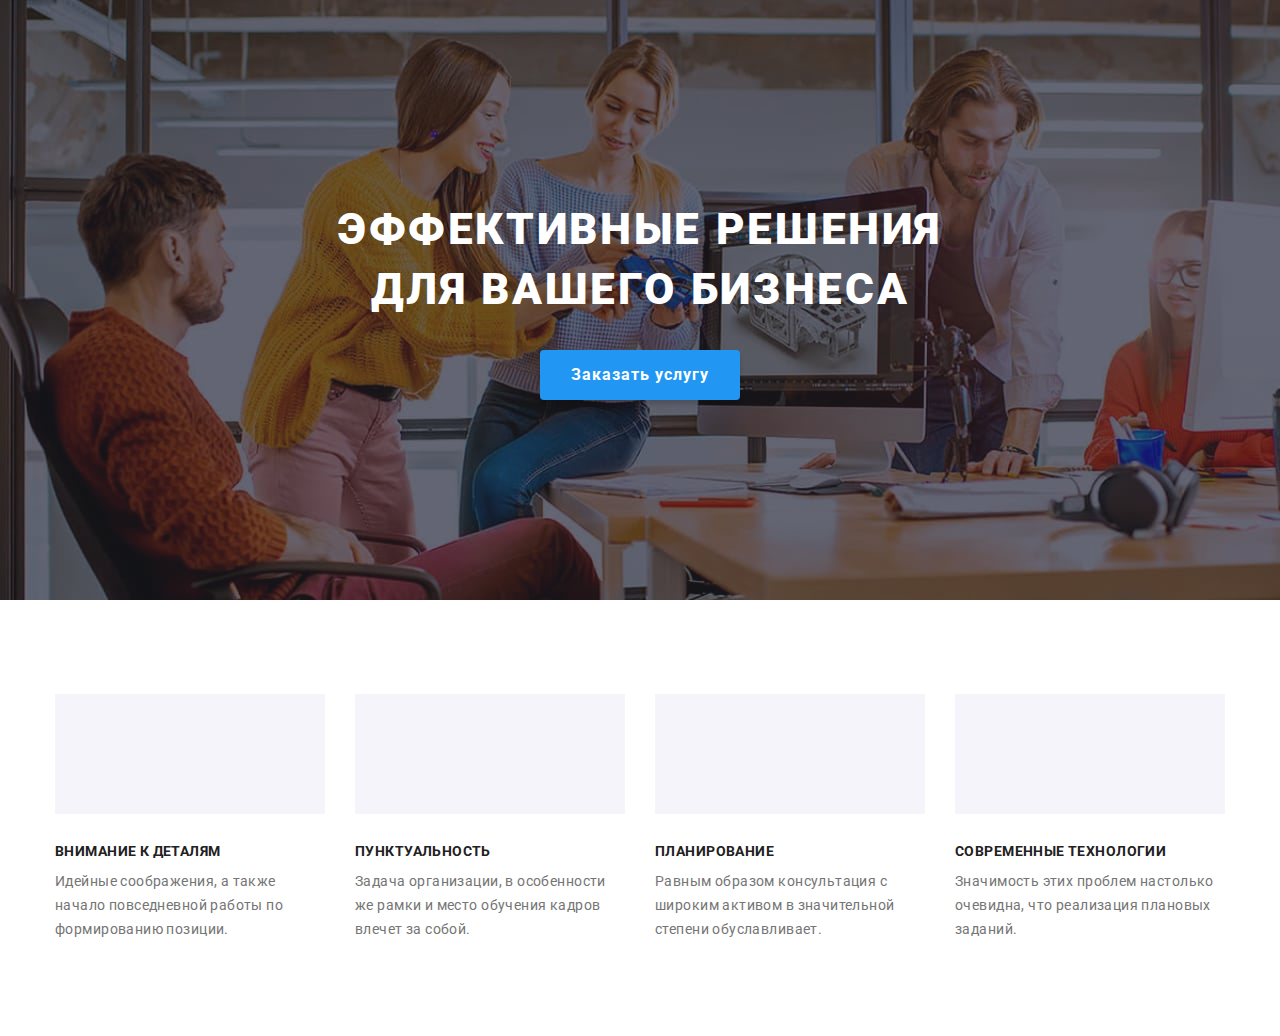
==== index.html @ 60761c8d "make hero container responsive/adaptive" ====
<!DOCTYPE html>
<html lang="ru">
  <head>
    <meta charset="UTF-8" />
    <meta name="viewport" content="width=device-width, initial-scale=1.0" />
    <link
      href="https://fonts.googleapis.com/css2?family=Roboto:wght@400;500;700;900&display=swap"
      rel="stylesheet"
    />
    <link
      href="https://fonts.googleapis.com/css2?family=Raleway:wght@700&display=swap"
      rel="stylesheet"
    />
    <!-- <link rel="stylesheet" href="./css/normalize.css" /> -->
    <link rel="stylesheet" href="./css/main.min.css" />
    <title>Студия</title>
  </head>

  <body>
    <!-- <header class="header">
      <div class="container navigation-contacts">
      <nav>
        <ul class="navbar-list">
          <li lang="en" class="logo-title-position">
            <a href="./index.html" class="logo-title"
              ><span class="logo-title-style">Web</span>Studio</a
            >
          </li>
          <li class="navbar-item">
            <a href="./index.html" class="navbar-link current-page">Студия</a>
          </li>
          <li class="navbar-item">
            <a href="./portfolio.html" target="_self" class="navbar-link"
              >Портфолио</a
            >
          </li>
          <li class="navbar-item">
            <a href="" class="navbar-link">Контакты</a>
          </li>
        </ul>
      </nav>
      <ul class="navbar-list">
        <li class="header-contacts-item">
          <a href="mailto:info@devstudio.com" class="contacts">
            <svg class="header-icon">
              <use href="./images/sprite.svg#envelope"></use>
            </svg>
            info@devstudio.com</a
          >
        </li>
        <li class="header-contacts-item">
          <a href="tel:+380961111111" class="contacts">
            <svg class="header-icon">
              <use href="./images/sprite.svg#smartphone"></use>
            </svg>
            +38 096 111 11 11</a
          >
        </li>
      </ul>
      </div>
    </header> -->
    
    <main class="main">
      <!-- HERO -->
      <section class="hero">
        <div class="container">
          <h1 class="hero-title">Эффективные решения <br>для вашего бизнеса</h1>
          <button type="button" class="button" data-modal-open>Заказать услугу</button>
        </div>
      </section>
      <!-- Features -->
      <section class="features-section">
        <div class="container">
          <h2 hidden class="section-title">Особенности</h2>
          <ul class="features-list">
            <li class="features-item">
              <h3 class="features-title">Внимание к деталям</h3>
              <p class="features-description">
                Идейные соображения, а также начало повседневной работы по
                формированию позиции.
              </p>
            </li>
            <li class="features-item">
              <h3 class="features-title">Пунктуальность</h3>
              <p class="features-description">
                Задача организации, в особенности же рамки и место обучения
                кадров влечет за собой.
              </p>
            </li>
            <li class="features-item">
              <h3 class="features-title">Планирование</h3>
              <p class="features-description">
                Равным образом консультация с широким активом в значительной
                степени обуславливает.
              </p>
            </li>
            <li class="features-item">
              <h3 class="features-title">Современные технологии</h3>
              <p class="features-description">
                Значимость этих проблем настолько очевидна, что реализация
                плановых заданий.
              </p>
            </li>
          </ul>
        </div>
      </section>

      <!-- What we do -->
      <!-- <section class="activity-section">
        <div class="container">
          <h2 class="section-title">Чем мы занимаемся</h2>
          <ul class="activity-list">
            <li class="activity-item">
              <div class="activity-img">
                <img
                  class="activity-img"
                  src="./images/work-on-keyboard.jpg"
                  alt="разработчик пишет код на клавиатуре"
                  width="370"
                  height="294"
                />
                <p class="activity-text">Десктопные приложения</p>
              </div>
            </li>
            <li class="activity-item">
              <div class="activity-img">
                <img
                  src="./images/laptop-work.jpg"
                  alt="девушка подбирает варианты дизайна сайта на ноутбуке"
                  width="370"
                  height="294"
                />
                <p class="activity-text">Мобильные приложения</p>
              </div>
            </li>
            <li class="activity-item">
              <div class="activity-img">
                <img
                  src="./images/tablet-work.jpg"
                  alt="человек выбирает цвет из палитры на планшете"
                  width="370"
                  height="294"
                />
                <p class="activity-text">Дизайнерские решения</p>
              </div>
            </li>
          </ul>
        </div>
      </section> -->

      <!-- Our team -->
      <!-- <section class="team-section">
        <div class="container">
          <h2 class="section-title">Наша команда</h2>
          <ul class="team-card">
            <li class="team-card-item">
              <img
                src="./images/img.jpg"
                alt="Фото Игоря Демьяненко"
                width="270"
                height="260"
              />
              <h3 class="team-employee name">Игорь Демьяненко</h3>
              <p class="team-employee" lang="en">Product Designer</p>
              <ul class="social-links__list">
                <li class="social-links__item">
                  <a href="" class="social-links__icon">
                    <svg>
                      <use href="./images/sprite.svg#instagram"></use>
                    </svg>
                  </a>
                </li>
                <li class="social-links__item">
                  <a href="" class="social-links__icon">
                    <svg>
                      <use href="./images/sprite.svg#twitter"></use>
                    </svg>
                  </a>
                </li>
                <li class="social-links__item">
                  <a href="" class="social-links__icon">
                    <svg>
                      <use href="./images/sprite.svg#facebook"></use>
                    </svg>
                  </a>
                </li>
                <li class="social-links__item">
                  <a href="" class="social-links__icon">
                    <svg>
                      <use href="./images/sprite.svg#linkedin"></use>
                    </svg>
                  </a>
                </li>
              </ul>
            </li>

            <li class="team-card-item">
              <img
                src="./images/img-1.jpg"
                alt="Фото Ольги Репиной"
                width="270"
                height="260"
              />
              <h3 class="team-employee name">Ольга Репина</h3>
              <p class="team-employee" lang="en">Frontend Developer</p>
              <ul class="social-links__list">
                <li class="social-links__item">
                  <a href="" class="social-links__icon">
                    <svg>
                      <use href="./images/sprite.svg#instagram"></use>
                    </svg>
                  </a>
                </li>
                <li class="social-links__item">
                  <a href="" class="social-links__icon">
                    <svg>
                      <use href="./images/sprite.svg#twitter"></use>
                    </svg>
                  </a>
                </li>
                <li class="social-links__item">
                  <a href="" class="social-links__icon">
                    <svg>
                      <use href="./images/sprite.svg#facebook"></use>
                    </svg>
                  </a>
                </li>
                <li class="social-links__item">
                  <a href="" class="social-links__icon">
                    <svg>
                      <use href="./images/sprite.svg#linkedin"></use>
                    </svg>
                  </a>
                </li>
              </ul>
            </li>

            <li class="team-card-item">
              <img
                src="./images/img-2.jpg"
                alt="Фото Николая Тарасова"
                width="270"
                height="260"
              />
              <h3 class="team-employee name">Николай Тарасов</h3>
              <p class="team-employee" lang="en">Marketing</p>
              <ul class="social-links__list">
                <li class="social-links__item">
                  <a href="" class="social-links__icon">
                    <svg>
                      <use href="./images/sprite.svg#instagram"></use>
                    </svg>
                  </a>
                </li>
                <li class="social-links__item">
                  <a href="" class="social-links__icon">
                    <svg>
                      <use href="./images/sprite.svg#twitter"></use>
                    </svg>
                  </a>
                </li>
                <li class="social-links__item">
                  <a href="" class="social-links__icon">
                    <svg>
                      <use href="./images/sprite.svg#facebook"></use>
                    </svg>
                  </a>
                </li>
                <li class="social-links__item">
                  <a href="" class="social-links__icon">
                    <svg>
                      <use href="./images/sprite.svg#linkedin"></use>
                    </svg>
                  </a>
                </li>
              </ul>
            </li>
            <li class="team-card-item">
              <img
                src="./images/img-3.jpg"
                alt="Фото Михаила Ермакова"
                width="270"
                height="260"
              />
              <h3 class="team-employee name">Михаил Ермаков</h3>
              <p class="team-employee" lang="en">UI Designer</p>

              <ul class="social-links__list">
                <li class="social-links__item">
                  <a href="" class="social-links__icon">
                    <svg>
                      <use href="./images/sprite.svg#instagram"></use>
                    </svg>
                  </a>
                </li>
                <li class="social-links__item">
                  <a href="" class="social-links__icon">
                    <svg>
                      <use href="./images/sprite.svg#twitter"></use>
                    </svg>
                  </a>
                </li>
                <li class="social-links__item">
                  <a href="" class="social-links__icon">
                    <svg>
                      <use href="./images/sprite.svg#facebook"></use>
                    </svg>
                  </a>
                </li>
                <li class="social-links__item">
                  <a href="" class="social-links__icon">
                    <svg>
                      <use href="./images/sprite.svg#linkedin"></use>
                    </svg>
                  </a>
                </li>
              </ul>
            </li>
          </ul>
        </div>
      </section> -->

      <!-- <section class="clients">
        <div class="container">
          <h2 class="section-title">Постоянные клиенты</h2>
          <ul class="clients__list">
            <li>
              <a href="" class="clients__logo">
                <svg>
                  <use href="./images/sprite.svg#logo-1"></use>
                </svg>
              </a>
            </li>
            <li>
              <a href="" class="clients__logo">
                <svg>
                  <use href="./images/sprite.svg#logo-2"></use>
                </svg>
              </a>
            </li>
            <li>
              <a href="" class="clients__logo">
                <svg>
                  <use href="./images/sprite.svg#logo-3"></use>
                </svg>
              </a>
            </li>
            <li>
              <a href="" class="clients__logo">
                <svg>
                  <use href="./images/sprite.svg#logo-4"></use>
                </svg>
              </a>
            </li>
            <li>
              <a href="" class="clients__logo">
                <svg>
                  <use href="./images/sprite.svg#logo-5"></use>
                </svg>
              </a>
            </li>
            <li>
              <a href="" class="clients__logo">
                <svg>
                  <use href="./images/sprite.svg#logo-6"></use>
                </svg>
              </a>
            </li>
          </ul>
        </div>
      </section> -->
    </main>

    <!-- <footer class="footer">
      <div class="container footer-container">
        <div class="address-container">
          <h2 lang="en" class="logo-footer-margin">
            <a href="./index.html" class="logo-title logo-footer"
              ><span class="logo-title-style">Web</span>Studio</a
            >
          </h2>
          <address class="address-footer">
            <ul class="address-list">
              <li>
                <a href="https://goo.gl/maps/prgFG9baDRmCMGkZ7" target="_blank"
                  >г. Киев, пр-т Леси Украинки, 26</a
                ><br />
              </li>

              <li class="address-item">
                <a href="mailto:info@example.com">info@example.com</a>
                <br />
              </li>

              <li class="address-item">
                <a href="tel:+380991111111">+38 099 111 11 11</a>
              </li>
            </ul>
          </address>
        </div>

        <div class="social-links__footer">
          <em class="social-links__title">Присоединяйтесь</em>
          <ul class="social-links__list_footer">
            <li class="social-links__item_margin">
              <a href="" class="social-links__icon_footer">
                <svg>
                  <use href="./images/sprite.svg#instagram"></use>
                </svg>
              </a>
            </li>
            <li class="social-links__item_margin">
              <a href="" class="social-links__icon_footer">
                <svg>
                  <use href="./images/sprite.svg#twitter"></use>
                </svg>
              </a>
            </li>
            <li class="social-links__item_margin">
              <a href="" class="social-links__icon_footer">
                <svg>
                  <use href="./images/sprite.svg#facebook"></use>
                </svg>
              </a>
            </li>
            <li class="social-links__item_margin">
              <a href="" class="social-links__icon_footer">
                <svg>
                  <use href="./images/sprite.svg#linkedin"></use>
                </svg>
              </a>
            </li>
          </ul>
        </div>

        <div class="social-links__footer subscribe__form">
          <form>
            <div role="group">
              <em class="social-links__title">Подпишитесь на рассылку</em>
              <div class="subscribe__form--position">
              <label>
                  <input type="email" name="client-email(subscribe)" placeholder="E-mail" class="subscribe__form-field">
                </label>
                <button type="submit" class="button send-button">Подписаться
                  <svg class="subscribe__icon--send">
                    <use href="./images/sprite.svg#send-icon"></use>
                  </svg>
                </button>
                </div>
            </div>
          </form>
        </div>
      </div>
    </footer> -->

    <div class="backdrop is-hidden" data-modal>
      <div class="modal">
        <button type="button" class="close-btn" data-modal-close>
          <svg class="close-btn-icon">
            <use href="./images/sprite.svg#close-btn"></use>
          </svg>
        </button>

        <form class="order-form">
          <div role="group">
            <h2 class="order-form__title">Оставьте свои данные, мы вам перезвоним</h2>
         
              <label class="order-form__label">
                Имя
                <input type="text" name="client-name" class="order-form__field" placeholder=" " required autocomplete="off">
                <svg class="order-form__image">
                  <use href="./images/sprite.svg#person-icon"></use>
                </svg>
                
              </label>
              
            <label class="order-form__label">
              Телефон
              <input type="tel" name="client-tel" class="order-form__field" required autocomplete="off">
              <svg class="order-form__image">
                <use href="./images/sprite.svg#phone-icon"></use>
              </svg>
              
            </label>
            
            <label class="order-form__label">
              Почта
              <input type="email" name="client-email" class="order-form__field" required autocomplete="off">
              <svg class="order-form__image">
                <use href="./images/sprite.svg#email-icon"></use>
              </svg>
              
            </label>
  
            <label class="order-form__label order-form__label--margin">
                Комментарий
                <textarea name="client-comment" class="order-form__field order-form__textarea" placeholder="Введите текст" autocomplete="off"></textarea>
              </label>
          
              <input type="checkbox" id="check-policy" name="policy" class="order-form__checkbox visually-hidden" value="accept-policy" checked>
            <label for="check-policy" class="order-form__policy">
              Соглашаюсь с рассылкой и принимаю &nbsp;<a href="#" class="order-form__link">Условия
                договора</a>
            </label>
              
          <button type="submit" class="button order-form__button--centered">Отправить</button>

          </div>

        </form>
      </div>
    </div>
    
    <script src="./js/modal.js">
    </script>
  </body>
</html>
---- css/main.min.css ----
.visually-hidden{position:absolute !important;clip:rect(1px 1px 1px 1px);clip:rect(1px, 1px, 1px, 1px);padding:0 !important;border:0 !important;height:1px !important;width:1px !important;overflow:hidden}/*! modern-normalize v1.0.0 | MIT License | https://github.com/sindresorhus/modern-normalize */*,*::before,*::after{box-sizing:border-box}:root{-moz-tab-size:4;tab-size:4}html{line-height:1.15;-webkit-text-size-adjust:100%}body{margin:0}body{font-family:system-ui,-apple-system,"Segoe UI",Roboto,Helvetica,Arial,sans-serif,"Apple Color Emoji","Segoe UI Emoji"}hr{height:0;color:inherit}abbr[title]{text-decoration:underline dotted}b,strong{font-weight:bolder}code,kbd,samp,pre{font-family:ui-monospace, SFMono-Regular, Consolas, "Liberation Mono", Menlo, monospace;font-size:1em}small{font-size:80%}sub,sup{font-size:75%;line-height:0;position:relative;vertical-align:baseline}sub{bottom:-0.25em}sup{top:-0.5em}table{text-indent:0;border-color:inherit}button,input,optgroup,select,textarea{font-family:inherit;font-size:100%;line-height:1.15;margin:0}button,select{text-transform:none}button,[type="button"],[type="reset"],[type="submit"]{-webkit-appearance:button}::-moz-focus-inner{border-style:none;padding:0}:-moz-focusring{outline:1px dotted ButtonText}:-moz-ui-invalid{box-shadow:none}legend{padding:0}progress{vertical-align:baseline}::-webkit-inner-spin-button,::-webkit-outer-spin-button{height:auto}[type="search"]{-webkit-appearance:textfield;outline-offset:-2px}::-webkit-search-decoration{-webkit-appearance:none}::-webkit-file-upload-button{-webkit-appearance:button;font:inherit}summary{display:list-item}*,*::before,*::after{box-sizing:border-box;margin:0;padding:0}body{max-width:1600px;margin:0 auto;color:#757575;background-color:#fff;font-family:"Roboto", sans-serif;font-weight:400}h2,h3,h4,h5,h6{color:#212121}ul{list-style:none}a{text-decoration:none;color:inherit}img{display:block}.container{padding:0 15px;margin:0 auto}@media screen and (min-width: 480px){.container{width:480px}}@media screen and (min-width: 768px){.container{width:768px}}@media screen and (min-width: 1200px){.container{width:1200px}}.section-title{margin-bottom:50px;font-weight:700;font-size:36px;line-height:1.16;letter-spacing:0.03em;text-align:center}.logo-title{font-family:"Raleway", sans-serif;font-weight:700;font-size:26px;line-height:1.2;color:#000}.logo-title-position{margin-right:93px;padding-top:24px;padding-bottom:25px}.logo-title-style{color:#2196f3}.logo-title.logo-footer{color:#fff}.logo-footer-margin{margin-bottom:20px}.button{width:200px;padding:10px 26px;box-shadow:0px 4px 4px rgba(0,0,0,0.15);border-radius:4px;border:transparent;color:#fff;background-color:#2196f3;font-weight:700;font-size:16px;line-height:1.87;letter-spacing:0.06em;cursor:pointer}.current-page::after{content:"";display:block;position:absolute;top:100%;width:100%;height:4px;border-radius:2px;background-color:#2196f3}.social-links__list{display:flex;justify-content:space-between;padding:0 32px;margin-top:16px}.social-links__list svg{width:20px;height:20px}.social-links__icon{width:44px;height:44px;border-radius:50%;display:flex;align-items:center;justify-content:center;fill:#afb1b8;transition:fill 250ms cubic-bezier(0.4, 0, 0.2, 1),background-color 250ms cubic-bezier(0.4, 0, 0.2, 1)}.social-links__icon:hover,.social-links__icon:focus{fill:#fff;background-color:#2196f3}.social-links__title{display:block;font-weight:700;font-style:normal;font-size:14px;line-height:1.14;letter-spacing:0.03em;text-transform:uppercase;color:#fff}.social-links__list_footer{display:flex;justify-content:flex-start;margin-top:20px;padding:0 auto}.social-links__list_footer svg{width:20px;height:20px}.social-links__icon_footer{width:44px;height:44px;fill:#fff;background:rgba(255,255,255,0.1);border-radius:50%;display:flex;justify-content:center;align-items:center;transition:color 250ms cubic-bezier(0.4, 0, 0.2, 1),background-color 250ms cubic-bezier(0.4, 0, 0.2, 1)}.social-links__icon_footer:hover,.social-links__icon_footer:focus{border-radius:50%;background-color:#2196f3}.social-links__item_margin:not(:last-child){margin-right:10px}.backdrop{position:fixed;top:0;left:0;width:100%;height:100%;background-color:rgba(0,0,0,0.25);transition:all 500ms cubic-bezier(0.4, 0, 0.2, 1)}.backdrop.is-hidden{opacity:0;pointer-events:none;visibility:hidden;transition:all 500ms linear 100ms}.modal{position:absolute;top:50%;left:50%;transform:translate(-50%, -50%) scale(1);width:528px;height:581px;background-color:#fff;transition:transform 250ms linear}.backdrop.is-hidden .modal{transform:translate(-50%, -50%) scale(0);transition:transform 300ms linear 50ms}.close-btn{position:absolute;top:8px;right:8px;padding:0;background-color:transparent;border:none;cursor:pointer;outline:transparent}.close-btn-icon{width:30px;height:30px;border-radius:50%;border:1px solid rgba(0,0,0,0.1);transition:fill 250ms cubic-bezier(0.4, 0, 0.2, 1)}.close-btn-icon:hover,.close-btn-icon:focus{fill:#2196f3}.order-form{padding:40px;font-size:12px;line-height:1.16;letter-spacing:0.01em;color:#757575}.order-form__title{font-weight:700;font-size:20px;line-height:1.15;text-align:center;letter-spacing:0.03em;color:#212121;margin-bottom:12px}.order-form__label{position:relative;display:block;margin-bottom:12px}.order-form__label--margin{margin-bottom:20px}.order-form__field{width:100%;margin-top:4px;height:40px;border:1px solid rgba(33,33,33,0.2);border-radius:4px;padding-left:42px;transition:border 250ms cubic-bezier(0.4, 0, 0.2, 1)}.order-form__field:focus{border-color:#2196f3;outline:transparent;fill:#2196f3}.order-form__image{position:absolute;left:12px;bottom:11px;width:18px;height:18px;fill:#212121;transition:fill 250ms cubic-bezier(0.4, 0, 0.2, 1)}.order-form__field:focus ~ .order-form__image{fill:#2196f3}.order-form__textarea{resize:none;height:120px;padding:12px 16px}.order-form__textarea::placeholder{color:rgba(117,117,117,0.5);font-size:14px}.order-form__policy{display:flex;align-items:center;justify-content:flex-start;padding-left:13px;margin-bottom:30px;font-size:14px;line-height:1.71;letter-spacing:0.03em}.order-form__policy::before{content:"";display:inline-flex;margin-right:5px;width:16px;height:16px;border:2px solid #000;border-radius:2px;transition:all 250ms cubic-bezier(0.4, 0, 0.2, 1)}.order-form__checkbox:checked+.order-form__policy::before{background-color:#2196f3;background-image:url(../images/modal/vector.svg);background-size:contain;background-repeat:no-repeat;border-color:transparent}.order-form__link{color:#2196f3;text-decoration:underline}.order-form__button--centered{display:block;margin:0 auto}.header{border-bottom:1px solid #ececec;background-color:#fff}.header-icon{width:17px;height:16px;margin-right:10px}.header-contacts-item{transition:fill 250ms cubic-bezier(0.4, 0, 0.2, 1),color 250ms cubic-bezier(0.4, 0, 0.2, 1)}.header-contacts-item:hover,.header-contacts-item:focus{color:#2196f3;fill:#2196f3}.header-contacts-item:not(:last-child){margin-right:50px}.navigation-contacts{display:flex}.navbar-list{display:flex;align-items:center;margin-left:auto;font-size:14px;font-weight:500;line-height:1.14;letter-spacing:0.02em}.navbar-item{position:relative}.navbar-item:not(:last-child){margin-right:50px}.navbar-link{display:block;position:relative;color:#212121;padding:29px 0;transition:color 250ms cubic-bezier(0.4, 0, 0.2, 1)}.navbar-link:hover,.navbar-link:focus{color:#2196f3}.contacts{display:flex;align-items:center;fill:currentColor;padding:20px 0;transition:color 250ms cubic-bezier(0.4, 0, 0.2, 1)}.contacts:hover,.contacts:focus{color:#2196f3}.hero{background-color:#2f303a;background-image:linear-gradient(rgba(47,48,58,0.4), rgba(47,48,58,0.4)),url("../images/hero-bg-mobile.jpg");background-repeat:no-repeat;background-size:cover;text-align:center;width:100%;height:400px;padding:118px 0}.hero-title{display:block;color:#fff;font-weight:900;font-size:26px;line-height:1.62;text-align:center;letter-spacing:0.06em;text-transform:uppercase;margin:0 auto 30px auto}@media screen and (min-device-pixel-ratio: 2) and (min-width: 320px), screen and (-webkit-min-device-pixel-ratio: 2) and (min-width: 320px), screen and (-o-min-device-pixel-ratio: 2 / 1) and (min-width: 320px), screen and (min-resolution: 192dpi) and (min-width: 320px), screen and (min-resolution: 2dppx) and (min-width: 320px){.hero{background-image:linear-gradient(rgba(47,48,58,0.4), rgba(47,48,58,0.4)),url("../images/hero-bg-mobile@2x.jpg")}}@media screen and (min-width: 768px){.hero{background-image:linear-gradient(rgba(47,48,58,0.4), rgba(47,48,58,0.4)),url("../images/hero-bg-tablet.jpg");padding:118px 0}}@media screen and (min-device-pixel-ratio: 2) and (min-width: 768px), screen and (-webkit-min-device-pixel-ratio: 2) and (min-width: 768px), screen and (-o-min-device-pixel-ratio: 2 / 1) and (min-width: 768px), screen and (min-resolution: 192dpi) and (min-width: 768px), screen and (min-resolution: 2dppx) and (min-width: 768px){.hero{background-image:linear-gradient(rgba(47,48,58,0.4), rgba(47,48,58,0.4)),url("../images/hero-bg-tablet@2x.jpg")}}@media screen and (min-width: 1200px){.hero{max-width:1600px;height:600px;padding:200px 0;background-image:linear-gradient(rgba(47,48,58,0.4), rgba(47,48,58,0.4)),url("../images/hero-background.jpg");padding:200px 0}.hero-title{max-width:696px;font-size:44px;line-height:1.36}}@media screen and (min-device-pixel-ratio: 2) and (min-width: 1200px), screen and (-webkit-min-device-pixel-ratio: 2) and (min-width: 1200px), screen and (-o-min-device-pixel-ratio: 2 / 1) and (min-width: 1200px), screen and (min-resolution: 192dpi) and (min-width: 1200px), screen and (min-resolution: 2dppx) and (min-width: 1200px){.hero{background-image:linear-gradient(rgba(47,48,58,0.4), rgba(47,48,58,0.4)),url("../images/hero-background@2x.jpg")}}.features-section{padding-top:94px;padding-bottom:94px}.features-list{display:flex}.features-item:not(:last-child){margin-right:30px}.features-item::before{content:"";display:block;width:270px;height:120px;margin-bottom:30px;background-color:#f5f4fa;background-repeat:no-repeat;background-position:center}.features-item:nth-child(1)::before{content:"";background-image:url(../images/features/antenna.svg)}.features-item:nth-child(2)::before{content:"";background-image:url(../images/features/clock.svg)}.features-item:nth-child(3)::before{content:"";background-image:url(../images/features/diagram.svg)}.features-item:nth-child(4)::before{content:"";background-image:url(../images/features/astronaut.svg)}.features-title{margin-bottom:10px;font-weight:700;font-size:14px;line-height:1.14;letter-spacing:0.03em;text-transform:uppercase}.features-description{max-width:270px;font-size:14px;line-height:1.71;letter-spacing:0.03em}.icon-container{max-width:270px;max-height:120px;padding:25px 100px;margin-bottom:30px;background-color:#f5f4fa}.activity-section{padding-bottom:94px}.activity-list{display:flex;justify-content:space-between}.activity-img{position:relative}.activity-text{position:absolute;bottom:0;left:0;display:flex;align-items:center;justify-content:center;width:100%;height:70px;background-color:rgba(47,48,58,0.8);font-weight:700;font-size:14px;line-height:1.14;text-align:center;letter-spacing:0.03em;text-transform:uppercase;color:#fff}.team-section{padding-top:94px;padding-bottom:94px;text-align:center;background-color:#f5f4fa}.team-card{display:flex}.team-card-item{width:270px;box-shadow:0px 1px 3px rgba(0,0,0,0.12),0px 1px 1px rgba(0,0,0,0.14),0px 2px 1px rgba(0,0,0,0.2);border-radius:0px 0px 4px 4px;background:#fff;padding-bottom:30px}.team-card-item:not(:last-child){margin-right:30px}.team-employee{margin-top:10px;font-size:16px;line-height:1.18;letter-spacing:0.03em}.team-employee.name{margin-top:30px;font-weight:500}.clients{padding:94px 0}.clients__list{display:flex;justify-content:space-between}.clients__logo{display:flex;align-items:center;justify-content:center;width:170px;height:90px;border:1px solid #afb1b8;border-radius:4px;fill:#afb1b8;transition:border-color 250ms cubic-bezier(0.4, 0, 0.2, 1),fill 250ms cubic-bezier(0.4, 0, 0.2, 1)}.clients__logo svg{width:89px;height:52px}.clients__logo:hover,.clients__logo:focus{border-color:#2196f3;fill:#2196f3}.footer{padding:60px 0;background-color:#2f303a}.footer-container{display:flex;justify-content:flex-start;align-items:baseline}.address-container{margin-right:70px}.address-list{color:#fff;font-style:normal;font-size:14px;line-height:1.5;letter-spacing:0.03em}.address-item{margin-top:9px;color:rgba(255,255,255,0.6)}.subscribe__form{margin-left:auto}.subscribe__form--position{display:flex;justify-content:center;align-items:center;margin-top:20px}.subscribe__form-field{width:358px;height:50px;padding:15px 0px 15px 16px;border:1px solid rgba(255,255,255,0.3);border-radius:4px;background-color:#2f303a;color:#ececec}.subscribe__icon--send{width:24px;height:24px;margin-left:10px;fill:#fff}.send-button{display:flex;align-items:center;height:50px;margin-left:12px}
/*# sourceMappingURL=main.min.css.map */
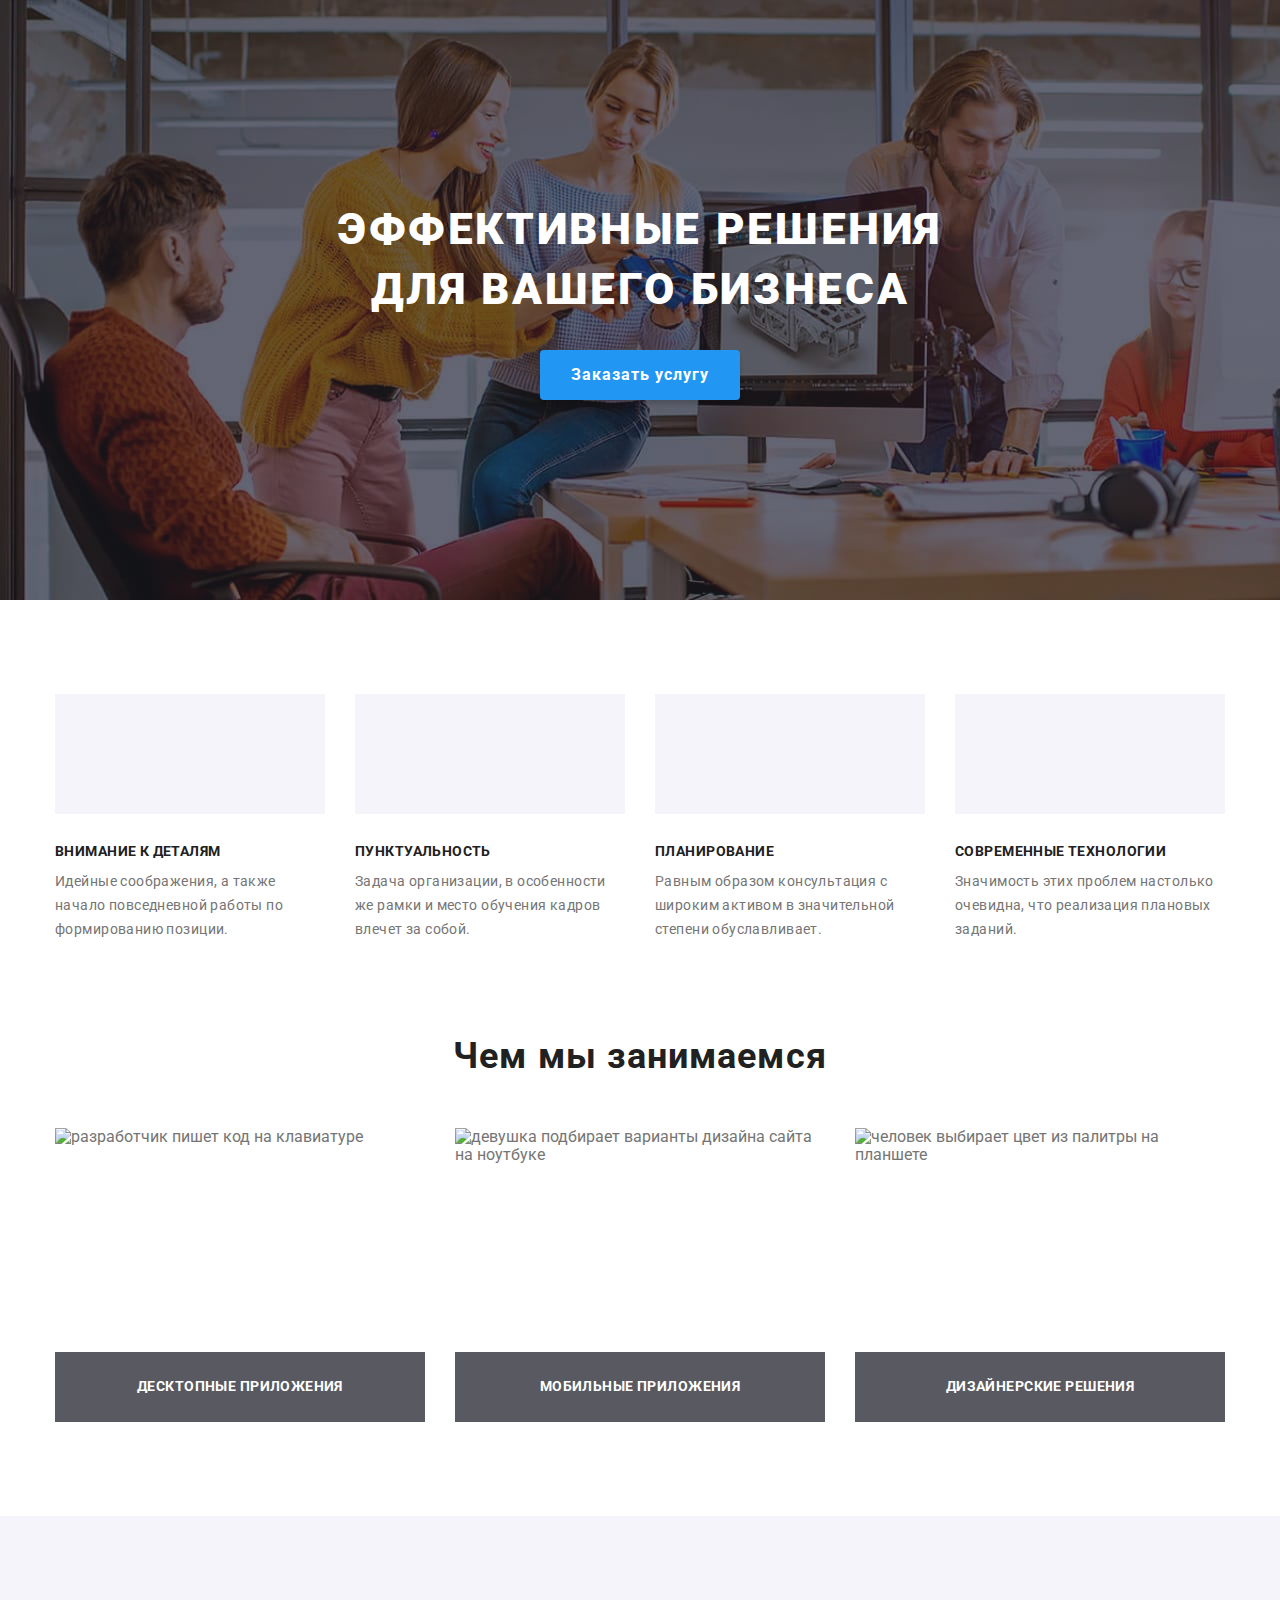
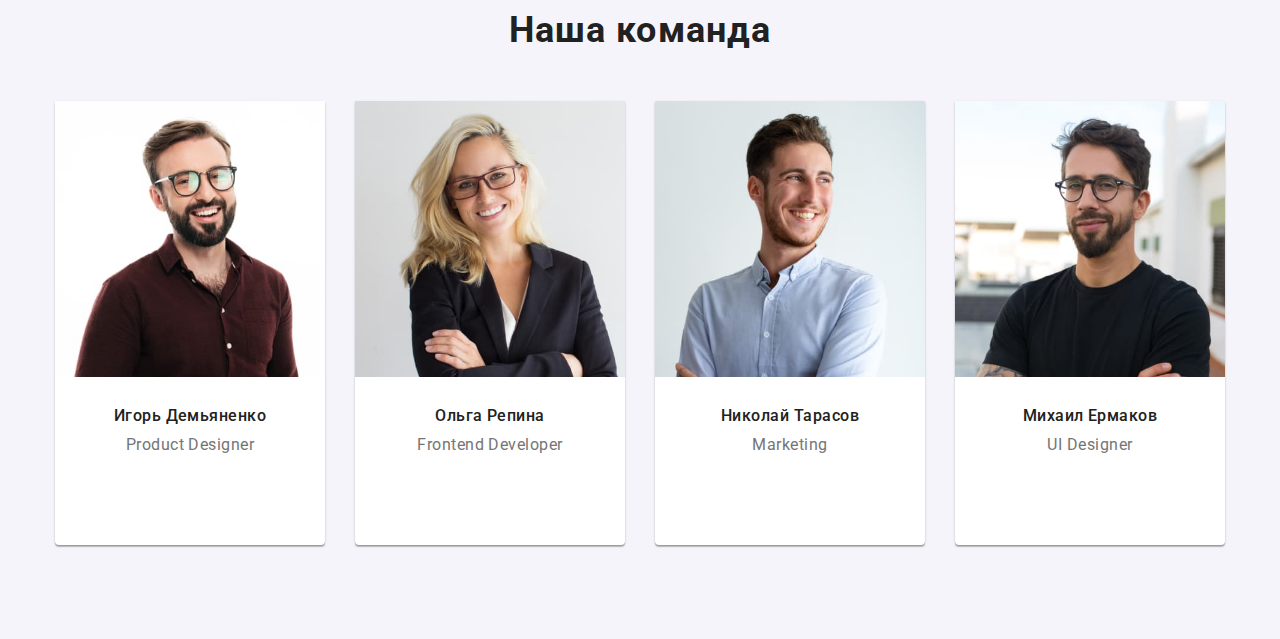
==== commit e783e7f4: "make team section responsive/adaptive" ====
--- a/index.html
+++ b/index.html
@@ -106,60 +106,56 @@
       </section>
 
       <!-- What we do -->
-      <!-- <section class="activity-section">
+      <section class="activity-section">
         <div class="container">
           <h2 class="section-title">Чем мы занимаемся</h2>
           <ul class="activity-list">
             <li class="activity-item">
               <div class="activity-img">
-                <img
-                  class="activity-img"
+                <img 
+                  alt="разработчик пишет код на клавиатуре" 
                   src="./images/work-on-keyboard.jpg"
-                  alt="разработчик пишет код на клавиатуре"
-                  width="370"
-                  height="294"
-                />
+                  srcset="./images/work-on-keyboard@2x.jpg 2x" 
+                  width="370" height="294" />
                 <p class="activity-text">Десктопные приложения</p>
               </div>
             </li>
             <li class="activity-item">
               <div class="activity-img">
-                <img
-                  src="./images/laptop-work.jpg"
-                  alt="девушка подбирает варианты дизайна сайта на ноутбуке"
-                  width="370"
-                  height="294"
-                />
+                <img 
+                alt="девушка подбирает варианты дизайна сайта на ноутбуке" 
+                src="./images/laptop-work.jpg" 
+                srcset="./images/laptop-work@2x.jpg 2x" 
+                width="370" height="294" />
                 <p class="activity-text">Мобильные приложения</p>
               </div>
             </li>
             <li class="activity-item">
               <div class="activity-img">
-                <img
-                  src="./images/tablet-work.jpg"
-                  alt="человек выбирает цвет из палитры на планшете"
-                  width="370"
-                  height="294"
-                />
+                <img 
+                alt="человек выбирает цвет из палитры на планшете" 
+                src="./images/tablet-work.jpg"
+                srcset="./images/tablet-work@2x.jpg 2x" 
+                width="370" height="294" />
                 <p class="activity-text">Дизайнерские решения</p>
               </div>
             </li>
           </ul>
         </div>
-      </section> -->
+      </section>
 
       <!-- Our team -->
-      <!-- <section class="team-section">
+      <section class="team-section">
         <div class="container">
           <h2 class="section-title">Наша команда</h2>
           <ul class="team-card">
             <li class="team-card-item">
-              <img
-                src="./images/img.jpg"
-                alt="Фото Игоря Демьяненко"
-                width="270"
-                height="260"
-              />
+              <picture >
+                <source src="./images/team/img-desktop.jpg 1x, ./images/team/img-desktop@2x.jpg 2x" media="(min-width: 1200px)">
+                <source src="./images/team/img-tablet.jpg 1x, ./images/team/img-tablet@2x.jpg 2x" media="(min-width: 768px)">
+                <source src="./images/team/img-mobile.jpg 1x, ./images/team/img-mobile@2x.jpg 2x" media="(min-width: 320px)">
+                <img src="./images/team/img-mobile.jpg" alt="Фото Игоря Демьяненко" class="team-card-photo">
+              </picture>
               <h3 class="team-employee name">Игорь Демьяненко</h3>
               <p class="team-employee" lang="en">Product Designer</p>
               <ul class="social-links__list">
@@ -195,12 +191,12 @@
             </li>
 
             <li class="team-card-item">
-              <img
-                src="./images/img-1.jpg"
-                alt="Фото Ольги Репиной"
-                width="270"
-                height="260"
-              />
+              <picture>
+                <source src="./images/team/img-1-desktop.jpg 1x, ./images/team/img-1-desktop@2x.jpg 2x" media="(min-width: 1200px)">
+                <source src="./images/team/img-1-tablet.jpg 1x, ./images/team/img-1-tablet@2x.jpg 2x" media="(min-width: 768px)">
+                <source src="./images/team/img-1-mobile.jpg 1x, ./images/team/img-1-mobile@2x.jpg 2x" media="(min-width: 320px)">
+                <img src="./images/team/img-1-mobile.jpg" alt="Фото Ольги Репиной" class="team-card-photo">
+              </picture>
               <h3 class="team-employee name">Ольга Репина</h3>
               <p class="team-employee" lang="en">Frontend Developer</p>
               <ul class="social-links__list">
@@ -236,12 +232,12 @@
             </li>
 
             <li class="team-card-item">
-              <img
-                src="./images/img-2.jpg"
-                alt="Фото Николая Тарасова"
-                width="270"
-                height="260"
-              />
+              <picture>
+                <source src="./images/team/img-2-desktop.jpg 1x, ./images/team/img-2-desktop@2x.jpg 2x" media="(min-width: 1200px)">
+                <source src="./images/team/img-2-tablet.jpg 1x, ./images/team/img-2-tablet@2x.jpg 2x" media="(min-width: 768px)">
+                <source src="./images/team/img-2-mobile.jpg 1x, ./images/team/img-2-mobile@2x.jpg 2x" media="(min-width: 320px)">
+                <img src="./images/team/img-2-mobile.jpg" alt="Фото Николая Тарасова" class="team-card-photo">
+              </picture>
               <h3 class="team-employee name">Николай Тарасов</h3>
               <p class="team-employee" lang="en">Marketing</p>
               <ul class="social-links__list">
@@ -276,12 +272,12 @@
               </ul>
             </li>
             <li class="team-card-item">
-              <img
-                src="./images/img-3.jpg"
-                alt="Фото Михаила Ермакова"
-                width="270"
-                height="260"
-              />
+              <picture>
+                <source src="./images/team/img-3-desktop.jpg 1x, ./images/team/img-3-desktop@2x.jpg 2x" media="(min-width: 1200px)">
+                <source src="./images/team/img-3-tablet.jpg 1x, ./images/team/img-3-tablet@2x.jpg 2x" media="(min-width: 768px)">
+                <source src="./images/team/img-3-mobile.jpg 1x, ./images/team/img-3-mobile@2x.jpg 2x" media="(min-width: 320px)">
+                <img src="./images/team/img-3-mobile.jpg" alt="Фото Михаила Ермакова" class="team-card-photo">
+              </picture>
               <h3 class="team-employee name">Михаил Ермаков</h3>
               <p class="team-employee" lang="en">UI Designer</p>
 
@@ -318,7 +314,7 @@
             </li>
           </ul>
         </div>
-      </section> -->
+      </section>
 
       <!-- <section class="clients">
         <div class="container">
--- a/css/main.min.css
+++ b/css/main.min.css
@@ -1,3 +1,3 @@
 .visually-hidden{position:absolute !important;clip:rect(1px 1px 1px 1px);clip:rect(1px, 1px, 1px, 1px);padding:0 !important;border:0 !important;height:1px !important;width:1px !important;overflow:hidden}/*! modern-normalize v1.0.0 | MIT License | https://github.com/sindresorhus/modern-normalize */*,*::before,*::after{box-sizing:border-box}:root{-moz-tab-size:4;tab-size:4}html{line-height:1.15;-webkit-text-size-adjust:100%}body{margin:0}body{font-family:system-ui,-apple-system,"Segoe UI",Roboto,Helvetica,Arial,sans-serif,"Apple Color Emoji","Segoe UI Emoji"}hr{height:0;color:inherit}abbr[title]{text-decoration:underline dotted}b,strong{font-weight:bolder}code,kbd,samp,pre{font-family:ui-monospace, SFMono-Regular, Consolas, "Liberation Mono", Menlo,- monospace;font-size:1em}small{font-size:80%}sub,sup{font-size:75%;line-height:0;position:relative;vertical-align:baseline}sub{bottom:-0.25em}sup{top:-0.5em}table{text-indent:0;border-color:inherit}button,input,optgroup,select,textarea{font-family:inherit;font-size:100%;line-height:1.15;margin:0}button,select{text-transform:none}button,[type="button"],[type="reset"],[type="submit"]{-webkit-appearance:button}::-moz-focus-inner{border-style:none;padding:0}:-moz-focusring{outline:1px dotted ButtonText}:-moz-ui-invalid{box-shadow:none}legend{padding:0}progress{vertical-align:baseline}::-webkit-inner-spin-button,::-webkit-outer-spin-button{height:auto}[type="search"]{-webkit-appearance:textfield;outline-offset:-2px}::-webkit-search-decoration{-webkit-appearance:none}::-webkit-file-upload-button{-webkit-appearance:button;font:inherit}summary{display:list-item}*,*::before,*::after{box-sizing:border-box;margin:0;padding:0}body{max-width:1600px;margin:0 auto;color:#757575;background-color:#fff;font-family:"Roboto", sans-serif;font-weight:400}h2,h3,h4,h5,h6{color:#212121}ul{list-style:none}a{text-decoration:none;color:inherit}img{display:block}.container{padding:0 15px;margin:0 auto}@media screen and (min-width: 480px){.container{width:480px}}@media screen and (min-width: 768px){.container{width:768px}}@media screen and (min-width: 1200px){.container{width:1200px}}.section-title{margin-bottom:50px;font-weight:700;font-size:36px;line-height:1.16;letter-spacing:0.03em;text-align:center}.logo-title{font-family:"Raleway", sans-serif;font-weight:700;font-size:26px;line-height:1.2;color:#000}.logo-title-position{margin-right:93px;padding-top:24px;padding-bottom:25px}.logo-title-style{color:#2196f3}.logo-title.logo-footer{color:#fff}.logo-footer-margin{margin-bottom:20px}.button{width:200px;padding:10px 26px;box-shadow:0px 4px 4px rgba(0,0,0,0.15);border-radius:4px;border:transparent;color:#fff;background-color:#2196f3;font-weight:700;font-size:16px;line-height:1.87;letter-spacing:0.06em;cursor:pointer}.current-page::after{content:"";display:block;position:absolute;top:100%;width:100%;height:4px;border-radius:2px;background-color:#2196f3}.social-links__list{display:flex;justify-content:space-between;padding:0 32px;margin-top:16px}.social-links__list svg{width:20px;height:20px}.social-links__icon{width:44px;height:44px;border-radius:50%;display:flex;align-items:center;justify-content:center;fill:#afb1b8;transition:fill 250ms cubic-bezier(0.4, 0, 0.2, 1),background-color 250ms cubic-bezier(0.4, 0, 0.2, 1)}.social-links__icon:hover,.social-links__icon:focus{fill:#fff;background-color:#2196f3}.social-links__title{display:block;font-weight:700;font-style:normal;font-size:14px;line-height:1.14;letter-spacing:0.03em;text-transform:uppercase;color:#fff}.social-links__list_footer{display:flex;justify-content:flex-start;margin-top:20px;padding:0 auto}.social-links__list_footer svg{width:20px;height:20px}.social-links__icon_footer{width:44px;height:44px;fill:#fff;background:rgba(255,255,255,0.1);border-radius:50%;display:flex;justify-content:center;align-items:center;transition:color 250ms cubic-bezier(0.4, 0, 0.2, 1),background-color 250ms cubic-bezier(0.4, 0, 0.2, 1)}.social-links__icon_footer:hover,.social-links__icon_footer:focus{border-radius:50%;background-color:#2196f3}.social-links__item_margin:not(:last-child){margin-right:10px}.backdrop{position:fixed;top:0;left:0;width:100%;height:100%;background-color:rgba(0,0,0,0.25);transition:all 500ms cubic-bezier(0.4, 0, 0.2, 1)}.backdrop.is-hidden{opacity:0;pointer-events:none;visibility:hidden;transition:all 500ms linear 100ms}.modal{position:absolute;top:50%;left:50%;transform:translate(-50%, -50%) scale(1);width:528px;height:581px;background-color:#fff;transition:transform 250ms linear}.backdrop.is-hidden .modal{transform:translate(-50%, -50%) scale(0);transition:transform 300ms linear 50ms}.close-btn{position:absolute;top:8px;right:8px;padding:0;background-color:transparent;border:none;cursor:pointer;outline:transparent}.close-btn-icon{width:30px;height:30px;border-radius:50%;border:1px solid rgba(0,0,0,0.1);transition:fill 250ms cubic-bezier(0.4, 0, 0.2, 1)}.close-btn-icon:hover,.close-btn-icon:focus{fill:#2196f3}.order-form{padding:40px;font-size:12px;line-height:1.16;letter-spacing:0.01em;color:#757575}.order-form__title{font-weight:700;font-size:20px;line-height:1.15;text-align:center;letter-spacing:0.03em;color:#212121;margin-bottom:12px}.order-form__label{position:relative;display:block;margin-bottom:12px}.order-form__label--margin{margin-bottom:20px}.order-form__field{width:100%;margin-top:4px;height:40px;border:1px solid rgba(33,33,33,0.2);border-radius:4px;padding-left:42px;transition:border 250ms cubic-bezier(0.4, 0, 0.2, 1)}.order-form__field:focus{border-color:#2196f3;outline:transparent;fill:#2196f3}.order-form__image{position:absolute;left:12px;bottom:11px;width:18px;height:18px;fill:#212121;transition:fill 250ms cubic-bezier(0.4, 0, 0.2, 1)}.order-form__field:focus ~ .order-form__image{fill:#2196f3}.order-form__textarea{resize:none;height:120px;padding:12px 16px}.order-form__textarea::placeholder{color:rgba(117,117,117,0.5);font-size:14px}.order-form__policy{display:flex;align-items:center;justify-content:flex-start;padding-left:13px;margin-bottom:30px;font-size:14px;line-height:1.71;letter-spacing:0.03em}.order-form__policy::before{content:"";display:inline-flex;margin-right:5px;width:16px;height:16px;border:2px solid #000;border-radius:2px;transition:all 250ms cubic-bezier(0.4, 0, 0.2, 1)}.order-form__checkbox:checked+.order-form__policy::before{background-color:#2196f3;background-image:url(../images/modal/vector.svg);background-size:contain;background-repeat:no-repeat;border-color:transparent}.order-form__link{color:#2196f3;text-decoration:underline}.order-form__button--centered{display:block;margin:0 auto}.header{border-bottom:1px solid #ececec;background-color:#fff}.header-icon{width:17px;height:16px;margin-right:10px}.header-contacts-item{transition:fill 250ms cubic-bezier(0.4, 0, 0.2, 1),color 250ms cubic-bezier(0.4, 0, 0.2, 1)}.header-contacts-item:hover,.header-contacts-item:focus{color:#2196f3;fill:#2196f3}.header-contacts-item:not(:last-child){margin-right:50px}.navigation-contacts{display:flex}.navbar-list{display:flex;align-items:center;margin-left:auto;font-size:14px;font-weight:500;line-height:1.14;letter-spacing:0.02em}.navbar-item{position:relative}.navbar-item:not(:last-child){margin-right:50px}.navbar-link{display:block;position:relative;color:#212121;padding:29px 0;transition:color 250ms cubic-bezier(0.4, 0, 0.2, 1)}.navbar-link:hover,.navbar-link:focus{color:#2196f3}.contacts{display:flex;align-items:center;fill:currentColor;padding:20px 0;transition:color 250ms cubic-bezier(0.4, 0, 0.2, 1)}.contacts:hover,.contacts:focus{color:#2196f3}.hero{background-color:#2f303a;background-image:linear-gradient(rgba(47,48,58,0.4), rgba(47,48,58,0.4)),url("../images/hero-bg-mobile.jpg");background-repeat:no-repeat;background-size:cover;text-align:center;width:100%;height:400px;padding:118px 0}.hero-title{display:block;color:#fff;font-weight:900;font-size:26px;line-height:1.62;text-align:center;letter-spacing:0.06em;text-transform:uppercase;margin:0 auto 30px auto}@media screen and (min-device-pixel-ratio: 2) and (min-width: 320px), screen and (-webkit-min-device-pixel-ratio: 2) and (min-width: 320px), screen and (-o-min-device-pixel-ratio: 2 / 1) and (min-width: 320px), screen and (min-resolution: 192dpi) and (min-width: 320px), screen and (min-resolution: 2dppx) and (min-width: 320px){.hero{background-image:linear-gradient(rgba(47,48,58,0.4), rgba(47,48,58,0.4)),url("../images/hero-bg-mobile@2x.jpg")}}@media screen and (min-width: 768px){.hero{background-image:linear-gradient(rgba(47,48,58,0.4), rgba(47,48,58,0.4)),url("../images/hero-bg-tablet.jpg");padding:118px 0}}@media screen and (min-device-pixel-ratio: 2) and (min-width: 768px), screen and (-webkit-min-device-pixel-ratio: 2) and (min-width: 768px), screen and (-o-min-device-pixel-ratio: 2 / 1) and (min-width: 768px), screen and (min-resolution: 192dpi) and (min-width: 768px), screen and (min-resolution: 2dppx) and (min-width: 768px){.hero{background-image:linear-gradient(rgba(47,48,58,0.4), rgba(47,48,58,0.4)),url("../images/hero-bg-tablet@2x.jpg")}}@media screen and (min-width: 1200px){.hero{max-width:1600px;height:600px;padding:200px 0;background-image:linear-gradient(rgba(47,48,58,0.4), rgba(47,48,58,0.4)),url("../images/hero-background.jpg");padding:200px 0}.hero-title{max-width:696px;font-size:44px;line-height:1.36}}@media screen and (min-device-pixel-ratio: 2) and (min-width: 1200px), screen and (-webkit-min-device-pixel-ratio: 2) and (min-width: 1200px), screen and (-o-min-device-pixel-ratio: 2 / 1) and (min-width: 1200px), screen and (min-resolution: 192dpi) and (min-width: 1200px), screen and (min-resolution: 2dppx) and (min-width: 1200px){.hero{background-image:linear-gradient(rgba(47,48,58,0.4), rgba(47,48,58,0.4)),url("../images/hero-background@2x.jpg")}}.features-section{padding-top:94px;padding-bottom:94px}.features-list{display:flex}.features-item:not(:last-child){margin-right:30px}.features-item::before{content:"";display:block;width:270px;height:120px;margin-bottom:30px;background-color:#f5f4fa;background-repeat:no-repeat;background-position:center}.features-item:nth-child(1)::before{content:"";background-image:url(../images/features/antenna.svg)}.features-item:nth-child(2)::before{content:"";background-image:url(../images/features/clock.svg)}.features-item:nth-child(3)::before{content:"";background-image:url(../images/features/diagram.svg)}.features-item:nth-child(4)::before{content:"";background-image:url(../images/features/astronaut.svg)}.features-title{margin-bottom:10px;font-weight:700;font-size:14px;line-height:1.14;letter-spacing:0.03em;text-transform:uppercase}.features-description{max-width:270px;font-size:14px;line-height:1.71;letter-spacing:0.03em}.icon-container{max-width:270px;max-height:120px;padding:25px 100px;margin-bottom:30px;background-color:#f5f4fa}.activity-section{padding-bottom:94px}.activity-list{display:flex;justify-content:space-between}.activity-img{position:relative}.activity-text{position:absolute;bottom:0;left:0;display:flex;align-items:center;justify-content:center;width:100%;height:70px;background-color:rgba(47,48,58,0.8);font-weight:700;font-size:14px;line-height:1.14;text-align:center;letter-spacing:0.03em;text-transform:uppercase;color:#fff}.team-section{padding-top:94px;padding-bottom:94px;text-align:center;background-color:#f5f4fa}.team-card{display:flex}.team-card-item{width:270px;box-shadow:0px 1px 3px rgba(0,0,0,0.12),0px 1px 1px rgba(0,0,0,0.14),0px 2px 1px rgba(0,0,0,0.2);border-radius:0px 0px 4px 4px;background:#fff;padding-bottom:30px}.team-card-item:not(:last-child){margin-right:30px}.team-employee{margin-top:10px;font-size:16px;line-height:1.18;letter-spacing:0.03em}.team-employee.name{margin-top:30px;font-weight:500}.clients{padding:94px 0}.clients__list{display:flex;justify-content:space-between}.clients__logo{display:flex;align-items:center;justify-content:center;width:170px;height:90px;border:1px solid #afb1b8;border-radius:4px;fill:#afb1b8;transition:border-color 250ms cubic-bezier(0.4, 0, 0.2, 1),fill 250ms cubic-bezier(0.4, 0, 0.2, 1)}.clients__logo svg{width:89px;height:52px}.clients__logo:hover,.clients__logo:focus{border-color:#2196f3;fill:#2196f3}.footer{padding:60px 0;background-color:#2f303a}.footer-container{display:flex;justify-content:flex-start;align-items:baseline}.address-container{margin-right:70px}.address-list{color:#fff;font-style:normal;font-size:14px;line-height:1.5;letter-spacing:0.03em}.address-item{margin-top:9px;color:rgba(255,255,255,0.6)}.subscribe__form{margin-left:auto}.subscribe__form--position{display:flex;justify-content:center;align-items:center;margin-top:20px}.subscribe__form-field{width:358px;height:50px;padding:15px 0px 15px 16px;border:1px solid rgba(255,255,255,0.3);border-radius:4px;background-color:#2f303a;color:#ececec}.subscribe__icon--send{width:24px;height:24px;margin-left:10px;fill:#fff}.send-button{display:flex;align-items:center;height:50px;margin-left:12px}
+ monospace;font-size:1em}small{font-size:80%}sub,sup{font-size:75%;line-height:0;position:relative;vertical-align:baseline}sub{bottom:-0.25em}sup{top:-0.5em}table{text-indent:0;border-color:inherit}button,input,optgroup,select,textarea{font-family:inherit;font-size:100%;line-height:1.15;margin:0}button,select{text-transform:none}button,[type="button"],[type="reset"],[type="submit"]{-webkit-appearance:button}::-moz-focus-inner{border-style:none;padding:0}:-moz-focusring{outline:1px dotted ButtonText}:-moz-ui-invalid{box-shadow:none}legend{padding:0}progress{vertical-align:baseline}::-webkit-inner-spin-button,::-webkit-outer-spin-button{height:auto}[type="search"]{-webkit-appearance:textfield;outline-offset:-2px}::-webkit-search-decoration{-webkit-appearance:none}::-webkit-file-upload-button{-webkit-appearance:button;font:inherit}summary{display:list-item}*,*::before,*::after{box-sizing:border-box;margin:0;padding:0}body{max-width:1600px;margin:0 auto;color:#757575;background-color:#fff;font-family:"Roboto", sans-serif;font-weight:400}h2,h3,h4,h5,h6{color:#212121}ul{list-style:none}a{text-decoration:none;color:inherit}img{display:block}.container{padding:0 15px;margin:0 auto}@media screen and (min-width: 480px){.container{width:480px}}@media screen and (min-width: 768px){.container{width:768px}}@media screen and (min-width: 1200px){.container{width:1200px}}.section-title{margin-bottom:30px;font-weight:700;font-size:28px;line-height:1.17;letter-spacing:0.03em;text-align:center}@media screen and (min-width: 1200px){.section-title{margin-bottom:50px;font-size:36px;line-height:1.16}}.logo-title{font-family:"Raleway", sans-serif;font-weight:700;font-size:26px;line-height:1.2;color:#000}.logo-title-position{margin-right:93px;padding-top:24px;padding-bottom:25px}.logo-title-style{color:#2196f3}.logo-title.logo-footer{color:#fff}.logo-footer-margin{margin-bottom:20px}.button{width:200px;padding:10px 26px;box-shadow:0px 4px 4px rgba(0,0,0,0.15);border-radius:4px;border:transparent;color:#fff;background-color:#2196f3;font-weight:700;font-size:16px;line-height:1.87;letter-spacing:0.06em;cursor:pointer}.current-page::after{content:"";display:block;position:absolute;top:100%;width:100%;height:4px;border-radius:2px;background-color:#2196f3}.social-links__list{display:flex;justify-content:center;padding:0 auto;margin-top:16px}@media screen and (min-width: 1200px){.social-links__list{justify-content:space-between;padding:0 32px}}.social-links__list svg{width:20px;height:20px}.social-links__icon{width:44px;height:44px;border-radius:50%;display:flex;align-items:center;justify-content:center;fill:#afb1b8;transition:fill 250ms cubic-bezier(0.4, 0, 0.2, 1),background-color 250ms cubic-bezier(0.4, 0, 0.2, 1)}.social-links__icon:hover,.social-links__icon:focus{fill:#fff;background-color:#2196f3}@media screen and (max-width: 1199px){.social-links__item:not(:last-child){margin-right:10px}}.social-links__title{display:block;font-weight:700;font-style:normal;font-size:14px;line-height:1.14;letter-spacing:0.03em;text-transform:uppercase;color:#fff}.social-links__list_footer{display:flex;justify-content:flex-start;margin-top:20px;padding:0 auto}.social-links__list_footer svg{width:20px;height:20px}.social-links__icon_footer{width:44px;height:44px;fill:#fff;background:rgba(255,255,255,0.1);border-radius:50%;display:flex;justify-content:center;align-items:center;transition:color 250ms cubic-bezier(0.4, 0, 0.2, 1),background-color 250ms cubic-bezier(0.4, 0, 0.2, 1)}.social-links__icon_footer:hover,.social-links__icon_footer:focus{border-radius:50%;background-color:#2196f3}.social-links__item_margin:not(:last-child){margin-right:10px}.backdrop{position:fixed;top:0;left:0;width:100%;height:100%;background-color:rgba(0,0,0,0.25);transition:all 500ms cubic-bezier(0.4, 0, 0.2, 1)}.backdrop.is-hidden{opacity:0;pointer-events:none;visibility:hidden;transition:all 500ms linear 100ms}.modal{position:absolute;top:50%;left:50%;transform:translate(-50%, -50%) scale(1);width:528px;height:581px;background-color:#fff;transition:transform 250ms linear}.backdrop.is-hidden .modal{transform:translate(-50%, -50%) scale(0);transition:transform 300ms linear 50ms}.close-btn{position:absolute;top:8px;right:8px;padding:0;background-color:transparent;border:none;cursor:pointer;outline:transparent}.close-btn-icon{width:30px;height:30px;border-radius:50%;border:1px solid rgba(0,0,0,0.1);transition:fill 250ms cubic-bezier(0.4, 0, 0.2, 1)}.close-btn-icon:hover,.close-btn-icon:focus{fill:#2196f3}.order-form{padding:40px;font-size:12px;line-height:1.16;letter-spacing:0.01em;color:#757575}.order-form__title{font-weight:700;font-size:20px;line-height:1.15;text-align:center;letter-spacing:0.03em;color:#212121;margin-bottom:12px}.order-form__label{position:relative;display:block;margin-bottom:12px}.order-form__label--margin{margin-bottom:20px}.order-form__field{width:100%;margin-top:4px;height:40px;border:1px solid rgba(33,33,33,0.2);border-radius:4px;padding-left:42px;transition:border 250ms cubic-bezier(0.4, 0, 0.2, 1)}.order-form__field:focus{border-color:#2196f3;outline:transparent;fill:#2196f3}.order-form__image{position:absolute;left:12px;bottom:11px;width:18px;height:18px;fill:#212121;transition:fill 250ms cubic-bezier(0.4, 0, 0.2, 1)}.order-form__field:focus ~ .order-form__image{fill:#2196f3}.order-form__textarea{resize:none;height:120px;padding:12px 16px}.order-form__textarea::placeholder{color:rgba(117,117,117,0.5);font-size:14px}.order-form__policy{display:flex;align-items:center;justify-content:flex-start;padding-left:13px;margin-bottom:30px;font-size:14px;line-height:1.71;letter-spacing:0.03em}.order-form__policy::before{content:"";display:inline-flex;margin-right:5px;width:16px;height:16px;border:2px solid #000;border-radius:2px;transition:all 250ms cubic-bezier(0.4, 0, 0.2, 1)}.order-form__checkbox:checked+.order-form__policy::before{background-color:#2196f3;background-image:url(../images/modal/vector.svg);background-size:contain;background-repeat:no-repeat;border-color:transparent}.order-form__link{color:#2196f3;text-decoration:underline}.order-form__button--centered{display:block;margin:0 auto}.header{border-bottom:1px solid #ececec;background-color:#fff}.header-icon{width:17px;height:16px;margin-right:10px}.header-contacts-item{transition:fill 250ms cubic-bezier(0.4, 0, 0.2, 1),color 250ms cubic-bezier(0.4, 0, 0.2, 1)}.header-contacts-item:hover,.header-contacts-item:focus{color:#2196f3;fill:#2196f3}.header-contacts-item:not(:last-child){margin-right:50px}.navigation-contacts{display:flex}.navbar-list{display:flex;align-items:center;margin-left:auto;font-size:14px;font-weight:500;line-height:1.14;letter-spacing:0.02em}.navbar-item{position:relative}.navbar-item:not(:last-child){margin-right:50px}.navbar-link{display:block;position:relative;color:#212121;padding:29px 0;transition:color 250ms cubic-bezier(0.4, 0, 0.2, 1)}.navbar-link:hover,.navbar-link:focus{color:#2196f3}.contacts{display:flex;align-items:center;fill:currentColor;padding:20px 0;transition:color 250ms cubic-bezier(0.4, 0, 0.2, 1)}.contacts:hover,.contacts:focus{color:#2196f3}.hero{background-color:#2f303a;background-image:linear-gradient(rgba(47,48,58,0.4), rgba(47,48,58,0.4)),url("../images/hero-bg-mobile.jpg");background-repeat:no-repeat;background-size:cover;text-align:center;width:100%;height:400px;padding:118px 0}.hero-title{display:block;color:#fff;font-weight:900;font-size:26px;line-height:1.62;text-align:center;letter-spacing:0.06em;text-transform:uppercase;margin:0 auto 30px auto}@media screen and (min-device-pixel-ratio: 2) and (min-width: 320px), screen and (-webkit-min-device-pixel-ratio: 2) and (min-width: 320px), screen and (-o-min-device-pixel-ratio: 2 / 1) and (min-width: 320px), screen and (min-resolution: 192dpi) and (min-width: 320px), screen and (min-resolution: 2dppx) and (min-width: 320px){.hero{background-image:linear-gradient(rgba(47,48,58,0.4), rgba(47,48,58,0.4)),url("../images/hero-bg-mobile@2x.jpg")}}@media screen and (min-width: 768px){.hero{background-image:linear-gradient(rgba(47,48,58,0.4), rgba(47,48,58,0.4)),url("../images/hero-bg-tablet.jpg");padding:118px 0}}@media screen and (min-device-pixel-ratio: 2) and (min-width: 768px), screen and (-webkit-min-device-pixel-ratio: 2) and (min-width: 768px), screen and (-o-min-device-pixel-ratio: 2 / 1) and (min-width: 768px), screen and (min-resolution: 192dpi) and (min-width: 768px), screen and (min-resolution: 2dppx) and (min-width: 768px){.hero{background-image:linear-gradient(rgba(47,48,58,0.4), rgba(47,48,58,0.4)),url("../images/hero-bg-tablet@2x.jpg")}}@media screen and (min-width: 1200px){.hero{max-width:1600px;height:600px;padding:200px 0;background-image:linear-gradient(rgba(47,48,58,0.4), rgba(47,48,58,0.4)),url("../images/hero-background.jpg");padding:200px 0}.hero-title{max-width:696px;font-size:44px;line-height:1.36}}@media screen and (min-device-pixel-ratio: 2) and (min-width: 1200px), screen and (-webkit-min-device-pixel-ratio: 2) and (min-width: 1200px), screen and (-o-min-device-pixel-ratio: 2 / 1) and (min-width: 1200px), screen and (min-resolution: 192dpi) and (min-width: 1200px), screen and (min-resolution: 2dppx) and (min-width: 1200px){.hero{background-image:linear-gradient(rgba(47,48,58,0.4), rgba(47,48,58,0.4)),url("../images/hero-background@2x.jpg")}}.features-section{padding-top:60px;padding-bottom:60px}@media screen and (min-width: 1200px){.features-section{padding-top:94px;padding-bottom:94px}}@media screen and (min-width: 768px){.features-list{display:flex}}@media screen and (max-width: 1199px){.features-list{flex-wrap:wrap}}.features-title{margin-bottom:10px;font-weight:700;font-size:14px;line-height:1.14;letter-spacing:0.03em;text-transform:uppercase}@media screen and (max-width: 767px){.features-title{text-align:center}}.features-description{font-size:14px;line-height:1.71;letter-spacing:0.03em}@media screen and (min-width: 768px){.features-item{width:354px}}@media screen and (min-width: 1200px){.features-item{width:270px}}@media screen and (max-width: 767px){.features-item:not(:last-child){margin-bottom:30px}}@media screen and (min-width: 1200px){.features-item:not(:last-child){margin-right:30px}}@media screen and (min-width: 768px) and (max-width: 1199px){.features-item:nth-child(odd){margin-right:30px}}@media screen and (min-width: 768px) and (max-width: 1199px){.features-item:nth-child(-n+2){margin-bottom:30px}}.features-item::before{content:"";display:block;height:120px;width:100%;margin-bottom:30px;background-color:#f5f4fa;background-repeat:no-repeat;background-position:center}.features-item:nth-child(1)::before{content:"";background-image:url(../images/features/antenna.svg)}.features-item:nth-child(2)::before{content:"";background-image:url(../images/features/clock.svg)}.features-item:nth-child(3)::before{content:"";background-image:url(../images/features/diagram.svg)}.features-item:nth-child(4)::before{content:"";background-image:url(../images/features/astronaut.svg)}@media screen and (max-width: 1199px){.activity-section{display:none}}.activity-section{padding-bottom:94px}.activity-list{display:flex;justify-content:space-between}.activity-img{position:relative}.activity-text{position:absolute;bottom:0;left:0;display:flex;align-items:center;justify-content:center;width:100%;height:70px;background-color:rgba(47,48,58,0.8);font-weight:700;font-size:14px;line-height:1.14;text-align:center;letter-spacing:0.03em;text-transform:uppercase;color:#fff}.team-section{padding-top:60px;padding-bottom:60px;text-align:center;background-color:#f5f4fa}@media screen and (min-width: 1200px){.team-section{padding-top:94px;padding-bottom:94px}}@media screen and (min-width: 768px){.team-card{display:flex;flex-wrap:wrap}}.team-card-item{box-shadow:0px 1px 3px rgba(0,0,0,0.12),0px 1px 1px rgba(0,0,0,0.14),0px 2px 1px rgba(0,0,0,0.2);border-radius:0px 0px 4px 4px;background:#fff;padding-bottom:24px}@media screen and (max-width: 767px){.team-card-item{margin-bottom:30px}}@media screen and (min-width: 768px) and (max-width: 1199px){.team-card-item:nth-child(odd){margin-right:30px}.team-card-item:nth-child(-n+2){margin-bottom:30px}}@media screen and (min-width: 1200px){.team-card-item{padding-bottom:30px}.team-card-item:not(:last-child){margin-right:30px}}.team-card-photo{max-width:100%}@media screen and (min-width: 768px){.team-card-photo{max-width:354px}}@media screen and (min-width: 1200px){.team-card-photo{max-width:270px}}.team-employee{margin-top:10px;font-size:16px;line-height:1.18;letter-spacing:0.03em}.team-employee.name{margin-top:30px;font-weight:500}.clients{padding:94px 0}.clients__list{display:flex;justify-content:space-between}.clients__logo{display:flex;align-items:center;justify-content:center;width:170px;height:90px;border:1px solid #afb1b8;border-radius:4px;fill:#afb1b8;transition:border-color 250ms cubic-bezier(0.4, 0, 0.2, 1),fill 250ms cubic-bezier(0.4, 0, 0.2, 1)}.clients__logo svg{width:89px;height:52px}.clients__logo:hover,.clients__logo:focus{border-color:#2196f3;fill:#2196f3}.footer{padding:60px 0;background-color:#2f303a}.footer-container{display:flex;justify-content:flex-start;align-items:baseline}.address-container{margin-right:70px}.address-list{color:#fff;font-style:normal;font-size:14px;line-height:1.5;letter-spacing:0.03em}.address-item{margin-top:9px;color:rgba(255,255,255,0.6)}.subscribe__form{margin-left:auto}.subscribe__form--position{display:flex;justify-content:center;align-items:center;margin-top:20px}.subscribe__form-field{width:358px;height:50px;padding:15px 0px 15px 16px;border:1px solid rgba(255,255,255,0.3);border-radius:4px;background-color:#2f303a;color:#ececec}.subscribe__icon--send{width:24px;height:24px;margin-left:10px;fill:#fff}.send-button{display:flex;align-items:center;height:50px;margin-left:12px}
 /*# sourceMappingURL=main.min.css.map */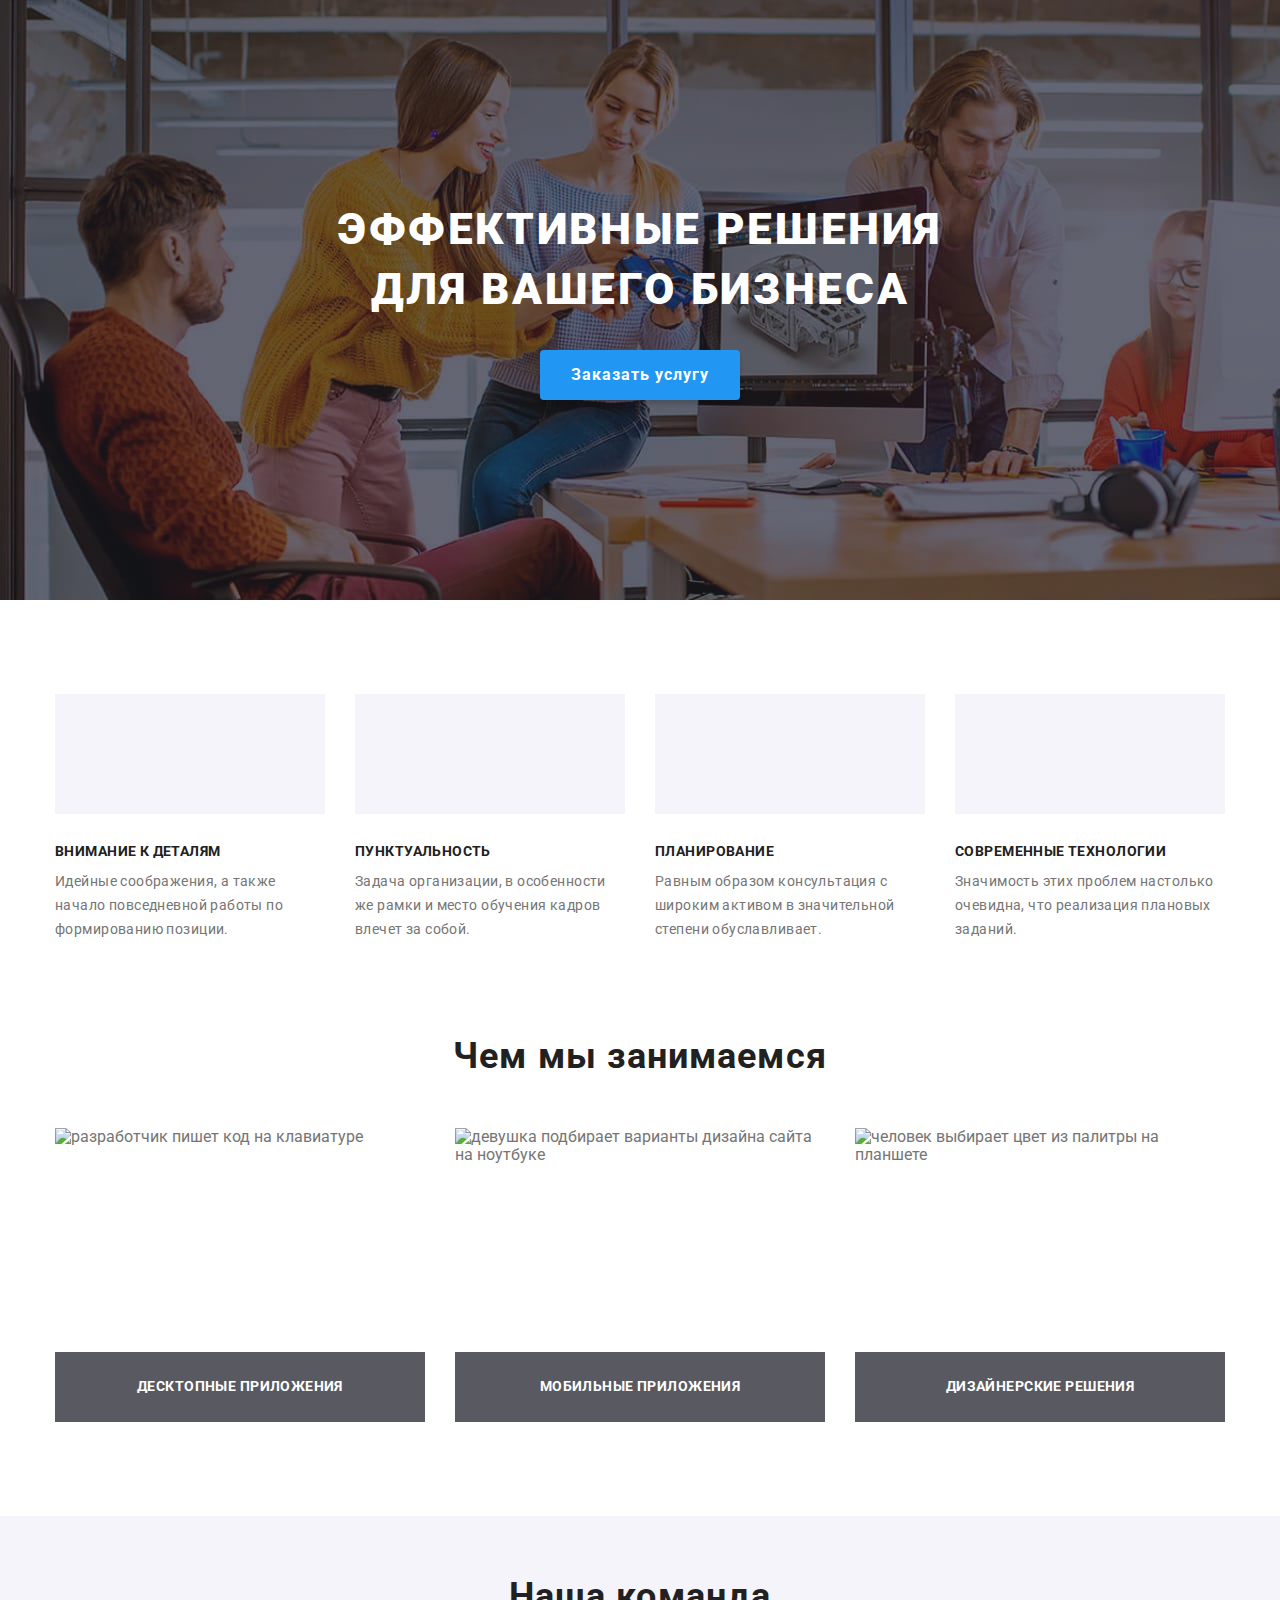
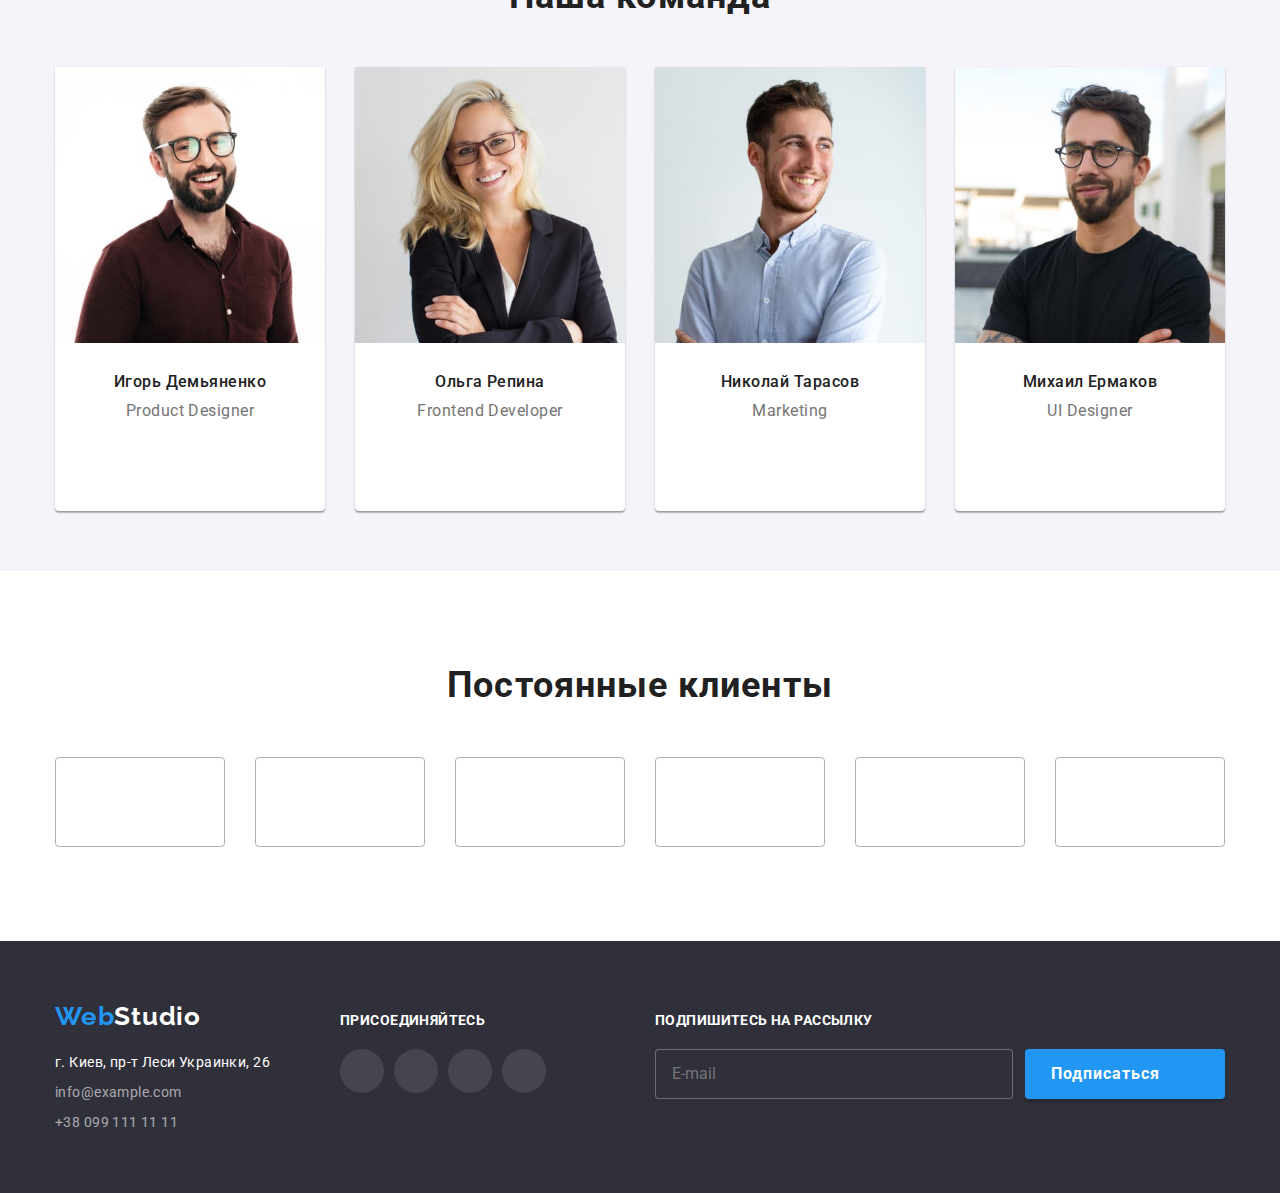
==== commit 19aa8ce1: "make client-section and footer responsive/adaptive" ====
--- a/index.html
+++ b/index.html
@@ -1,23 +1,18 @@
 <!DOCTYPE html>
 <html lang="ru">
-  <head>
-    <meta charset="UTF-8" />
-    <meta name="viewport" content="width=device-width, initial-scale=1.0" />
-    <link
-      href="https://fonts.googleapis.com/css2?family=Roboto:wght@400;500;700;900&display=swap"
-      rel="stylesheet"
-    />
-    <link
-      href="https://fonts.googleapis.com/css2?family=Raleway:wght@700&display=swap"
-      rel="stylesheet"
-    />
-    <!-- <link rel="stylesheet" href="./css/normalize.css" /> -->
-    <link rel="stylesheet" href="./css/main.min.css" />
-    <title>Студия</title>
-  </head>
-
-  <body>
-    <!-- <header class="header">
+
+<head>
+  <meta charset="UTF-8" />
+  <meta name="viewport" content="width=device-width, initial-scale=1.0" />
+  <link href="https://fonts.googleapis.com/css2?family=Roboto:wght@400;500;700;900&display=swap" rel="stylesheet" />
+  <link href="https://fonts.googleapis.com/css2?family=Raleway:wght@700&display=swap" rel="stylesheet" />
+  <!-- <link rel="stylesheet" href="./css/normalize.css" /> -->
+  <link rel="stylesheet" href="./css/main.min.css" />
+  <title>Студия</title>
+</head>
+
+<body>
+  <!-- <header class="header">
       <div class="container navigation-contacts">
       <nav>
         <ul class="navbar-list">
@@ -59,342 +54,342 @@
       </ul>
       </div>
     </header> -->
-    
-    <main class="main">
-      <!-- HERO -->
-      <section class="hero">
-        <div class="container">
-          <h1 class="hero-title">Эффективные решения <br>для вашего бизнеса</h1>
-          <button type="button" class="button" data-modal-open>Заказать услугу</button>
-        </div>
-      </section>
-      <!-- Features -->
-      <section class="features-section">
-        <div class="container">
-          <h2 hidden class="section-title">Особенности</h2>
-          <ul class="features-list">
-            <li class="features-item">
-              <h3 class="features-title">Внимание к деталям</h3>
-              <p class="features-description">
-                Идейные соображения, а также начало повседневной работы по
-                формированию позиции.
-              </p>
-            </li>
-            <li class="features-item">
-              <h3 class="features-title">Пунктуальность</h3>
-              <p class="features-description">
-                Задача организации, в особенности же рамки и место обучения
-                кадров влечет за собой.
-              </p>
-            </li>
-            <li class="features-item">
-              <h3 class="features-title">Планирование</h3>
-              <p class="features-description">
-                Равным образом консультация с широким активом в значительной
-                степени обуславливает.
-              </p>
-            </li>
-            <li class="features-item">
-              <h3 class="features-title">Современные технологии</h3>
-              <p class="features-description">
-                Значимость этих проблем настолько очевидна, что реализация
-                плановых заданий.
-              </p>
-            </li>
-          </ul>
-        </div>
-      </section>
-
-      <!-- What we do -->
-      <section class="activity-section">
-        <div class="container">
-          <h2 class="section-title">Чем мы занимаемся</h2>
-          <ul class="activity-list">
-            <li class="activity-item">
-              <div class="activity-img">
-                <img 
-                  alt="разработчик пишет код на клавиатуре" 
-                  src="./images/work-on-keyboard.jpg"
-                  srcset="./images/work-on-keyboard@2x.jpg 2x" 
-                  width="370" height="294" />
-                <p class="activity-text">Десктопные приложения</p>
-              </div>
-            </li>
-            <li class="activity-item">
-              <div class="activity-img">
-                <img 
-                alt="девушка подбирает варианты дизайна сайта на ноутбуке" 
-                src="./images/laptop-work.jpg" 
-                srcset="./images/laptop-work@2x.jpg 2x" 
-                width="370" height="294" />
-                <p class="activity-text">Мобильные приложения</p>
-              </div>
-            </li>
-            <li class="activity-item">
-              <div class="activity-img">
-                <img 
-                alt="человек выбирает цвет из палитры на планшете" 
-                src="./images/tablet-work.jpg"
-                srcset="./images/tablet-work@2x.jpg 2x" 
-                width="370" height="294" />
-                <p class="activity-text">Дизайнерские решения</p>
-              </div>
-            </li>
-          </ul>
-        </div>
-      </section>
-
-      <!-- Our team -->
-      <section class="team-section">
-        <div class="container">
-          <h2 class="section-title">Наша команда</h2>
-          <ul class="team-card">
-            <li class="team-card-item">
-              <picture >
-                <source src="./images/team/img-desktop.jpg 1x, ./images/team/img-desktop@2x.jpg 2x" media="(min-width: 1200px)">
-                <source src="./images/team/img-tablet.jpg 1x, ./images/team/img-tablet@2x.jpg 2x" media="(min-width: 768px)">
-                <source src="./images/team/img-mobile.jpg 1x, ./images/team/img-mobile@2x.jpg 2x" media="(min-width: 320px)">
-                <img src="./images/team/img-mobile.jpg" alt="Фото Игоря Демьяненко" class="team-card-photo">
-              </picture>
-              <h3 class="team-employee name">Игорь Демьяненко</h3>
-              <p class="team-employee" lang="en">Product Designer</p>
-              <ul class="social-links__list">
-                <li class="social-links__item">
-                  <a href="" class="social-links__icon">
-                    <svg>
-                      <use href="./images/sprite.svg#instagram"></use>
-                    </svg>
-                  </a>
-                </li>
-                <li class="social-links__item">
-                  <a href="" class="social-links__icon">
-                    <svg>
-                      <use href="./images/sprite.svg#twitter"></use>
-                    </svg>
-                  </a>
-                </li>
-                <li class="social-links__item">
-                  <a href="" class="social-links__icon">
-                    <svg>
-                      <use href="./images/sprite.svg#facebook"></use>
-                    </svg>
-                  </a>
-                </li>
-                <li class="social-links__item">
-                  <a href="" class="social-links__icon">
-                    <svg>
-                      <use href="./images/sprite.svg#linkedin"></use>
-                    </svg>
-                  </a>
-                </li>
-              </ul>
-            </li>
-
-            <li class="team-card-item">
-              <picture>
-                <source src="./images/team/img-1-desktop.jpg 1x, ./images/team/img-1-desktop@2x.jpg 2x" media="(min-width: 1200px)">
-                <source src="./images/team/img-1-tablet.jpg 1x, ./images/team/img-1-tablet@2x.jpg 2x" media="(min-width: 768px)">
-                <source src="./images/team/img-1-mobile.jpg 1x, ./images/team/img-1-mobile@2x.jpg 2x" media="(min-width: 320px)">
-                <img src="./images/team/img-1-mobile.jpg" alt="Фото Ольги Репиной" class="team-card-photo">
-              </picture>
-              <h3 class="team-employee name">Ольга Репина</h3>
-              <p class="team-employee" lang="en">Frontend Developer</p>
-              <ul class="social-links__list">
-                <li class="social-links__item">
-                  <a href="" class="social-links__icon">
-                    <svg>
-                      <use href="./images/sprite.svg#instagram"></use>
-                    </svg>
-                  </a>
-                </li>
-                <li class="social-links__item">
-                  <a href="" class="social-links__icon">
-                    <svg>
-                      <use href="./images/sprite.svg#twitter"></use>
-                    </svg>
-                  </a>
-                </li>
-                <li class="social-links__item">
-                  <a href="" class="social-links__icon">
-                    <svg>
-                      <use href="./images/sprite.svg#facebook"></use>
-                    </svg>
-                  </a>
-                </li>
-                <li class="social-links__item">
-                  <a href="" class="social-links__icon">
-                    <svg>
-                      <use href="./images/sprite.svg#linkedin"></use>
-                    </svg>
-                  </a>
-                </li>
-              </ul>
-            </li>
-
-            <li class="team-card-item">
-              <picture>
-                <source src="./images/team/img-2-desktop.jpg 1x, ./images/team/img-2-desktop@2x.jpg 2x" media="(min-width: 1200px)">
-                <source src="./images/team/img-2-tablet.jpg 1x, ./images/team/img-2-tablet@2x.jpg 2x" media="(min-width: 768px)">
-                <source src="./images/team/img-2-mobile.jpg 1x, ./images/team/img-2-mobile@2x.jpg 2x" media="(min-width: 320px)">
-                <img src="./images/team/img-2-mobile.jpg" alt="Фото Николая Тарасова" class="team-card-photo">
-              </picture>
-              <h3 class="team-employee name">Николай Тарасов</h3>
-              <p class="team-employee" lang="en">Marketing</p>
-              <ul class="social-links__list">
-                <li class="social-links__item">
-                  <a href="" class="social-links__icon">
-                    <svg>
-                      <use href="./images/sprite.svg#instagram"></use>
-                    </svg>
-                  </a>
-                </li>
-                <li class="social-links__item">
-                  <a href="" class="social-links__icon">
-                    <svg>
-                      <use href="./images/sprite.svg#twitter"></use>
-                    </svg>
-                  </a>
-                </li>
-                <li class="social-links__item">
-                  <a href="" class="social-links__icon">
-                    <svg>
-                      <use href="./images/sprite.svg#facebook"></use>
-                    </svg>
-                  </a>
-                </li>
-                <li class="social-links__item">
-                  <a href="" class="social-links__icon">
-                    <svg>
-                      <use href="./images/sprite.svg#linkedin"></use>
-                    </svg>
-                  </a>
-                </li>
-              </ul>
-            </li>
-            <li class="team-card-item">
-              <picture>
-                <source src="./images/team/img-3-desktop.jpg 1x, ./images/team/img-3-desktop@2x.jpg 2x" media="(min-width: 1200px)">
-                <source src="./images/team/img-3-tablet.jpg 1x, ./images/team/img-3-tablet@2x.jpg 2x" media="(min-width: 768px)">
-                <source src="./images/team/img-3-mobile.jpg 1x, ./images/team/img-3-mobile@2x.jpg 2x" media="(min-width: 320px)">
-                <img src="./images/team/img-3-mobile.jpg" alt="Фото Михаила Ермакова" class="team-card-photo">
-              </picture>
-              <h3 class="team-employee name">Михаил Ермаков</h3>
-              <p class="team-employee" lang="en">UI Designer</p>
-
-              <ul class="social-links__list">
-                <li class="social-links__item">
-                  <a href="" class="social-links__icon">
-                    <svg>
-                      <use href="./images/sprite.svg#instagram"></use>
-                    </svg>
-                  </a>
-                </li>
-                <li class="social-links__item">
-                  <a href="" class="social-links__icon">
-                    <svg>
-                      <use href="./images/sprite.svg#twitter"></use>
-                    </svg>
-                  </a>
-                </li>
-                <li class="social-links__item">
-                  <a href="" class="social-links__icon">
-                    <svg>
-                      <use href="./images/sprite.svg#facebook"></use>
-                    </svg>
-                  </a>
-                </li>
-                <li class="social-links__item">
-                  <a href="" class="social-links__icon">
-                    <svg>
-                      <use href="./images/sprite.svg#linkedin"></use>
-                    </svg>
-                  </a>
-                </li>
-              </ul>
-            </li>
-          </ul>
-        </div>
-      </section>
-
-      <!-- <section class="clients">
-        <div class="container">
-          <h2 class="section-title">Постоянные клиенты</h2>
-          <ul class="clients__list">
-            <li>
-              <a href="" class="clients__logo">
-                <svg>
-                  <use href="./images/sprite.svg#logo-1"></use>
-                </svg>
-              </a>
-            </li>
-            <li>
-              <a href="" class="clients__logo">
-                <svg>
-                  <use href="./images/sprite.svg#logo-2"></use>
-                </svg>
-              </a>
-            </li>
-            <li>
-              <a href="" class="clients__logo">
-                <svg>
-                  <use href="./images/sprite.svg#logo-3"></use>
-                </svg>
-              </a>
-            </li>
-            <li>
-              <a href="" class="clients__logo">
-                <svg>
-                  <use href="./images/sprite.svg#logo-4"></use>
-                </svg>
-              </a>
-            </li>
-            <li>
-              <a href="" class="clients__logo">
-                <svg>
-                  <use href="./images/sprite.svg#logo-5"></use>
-                </svg>
-              </a>
-            </li>
-            <li>
-              <a href="" class="clients__logo">
-                <svg>
-                  <use href="./images/sprite.svg#logo-6"></use>
-                </svg>
-              </a>
-            </li>
-          </ul>
-        </div>
-      </section> -->
-    </main>
-
-    <!-- <footer class="footer">
-      <div class="container footer-container">
+
+  <main class="main">
+    <!-- HERO -->
+    <section class="hero">
+      <div class="container">
+        <h1 class="hero-title">Эффективные решения <br>для вашего бизнеса</h1>
+        <button type="button" class="button" data-modal-open>Заказать услугу</button>
+      </div>
+    </section>
+    <!-- Features -->
+    <section class="features-section">
+      <div class="container">
+        <h2 hidden class="section-title">Особенности</h2>
+        <ul class="features-list">
+          <li class="features-item">
+            <h3 class="features-title">Внимание к деталям</h3>
+            <p class="features-description">
+              Идейные соображения, а также начало повседневной работы по
+              формированию позиции.
+            </p>
+          </li>
+          <li class="features-item">
+            <h3 class="features-title">Пунктуальность</h3>
+            <p class="features-description">
+              Задача организации, в особенности же рамки и место обучения
+              кадров влечет за собой.
+            </p>
+          </li>
+          <li class="features-item">
+            <h3 class="features-title">Планирование</h3>
+            <p class="features-description">
+              Равным образом консультация с широким активом в значительной
+              степени обуславливает.
+            </p>
+          </li>
+          <li class="features-item">
+            <h3 class="features-title">Современные технологии</h3>
+            <p class="features-description">
+              Значимость этих проблем настолько очевидна, что реализация
+              плановых заданий.
+            </p>
+          </li>
+        </ul>
+      </div>
+    </section>
+
+    <!-- What we do -->
+    <section class="activity-section">
+      <div class="container">
+        <h2 class="section-title">Чем мы занимаемся</h2>
+        <ul class="activity-list">
+          <li class="activity-item">
+            <div class="activity-img">
+              <img alt="разработчик пишет код на клавиатуре" src="./images/work-on-keyboard.jpg"
+                srcset="./images/work-on-keyboard@2x.jpg 2x" width="370" height="294" />
+              <p class="activity-text">Десктопные приложения</p>
+            </div>
+          </li>
+          <li class="activity-item">
+            <div class="activity-img">
+              <img alt="девушка подбирает варианты дизайна сайта на ноутбуке" src="./images/laptop-work.jpg"
+                srcset="./images/laptop-work@2x.jpg 2x" width="370" height="294" />
+              <p class="activity-text">Мобильные приложения</p>
+            </div>
+          </li>
+          <li class="activity-item">
+            <div class="activity-img">
+              <img alt="человек выбирает цвет из палитры на планшете" src="./images/tablet-work.jpg"
+                srcset="./images/tablet-work@2x.jpg 2x" width="370" height="294" />
+              <p class="activity-text">Дизайнерские решения</p>
+            </div>
+          </li>
+        </ul>
+      </div>
+    </section>
+
+    <!-- Our team -->
+    <section class="team-section">
+      <div class="container">
+        <h2 class="section-title">Наша команда</h2>
+        <ul class="team-card">
+          <li class="team-card-item">
+            <picture>
+              <source src="./images/team/img-desktop.jpg 1x, ./images/team/img-desktop@2x.jpg 2x"
+                media="(min-width: 1200px)">
+              <source src="./images/team/img-tablet.jpg 1x, ./images/team/img-tablet@2x.jpg 2x"
+                media="(min-width: 768px)">
+              <source src="./images/team/img-mobile.jpg 1x, ./images/team/img-mobile@2x.jpg 2x"
+                media="(min-width: 320px)">
+              <img src="./images/team/img-mobile.jpg" alt="Фото Игоря Демьяненко" class="team-card-photo">
+            </picture>
+            <h3 class="team-employee name">Игорь Демьяненко</h3>
+            <p class="team-employee" lang="en">Product Designer</p>
+            <ul class="social-links__list">
+              <li class="social-links__item">
+                <a href="" class="social-links__icon">
+                  <svg>
+                    <use href="./images/sprite.svg#instagram"></use>
+                  </svg>
+                </a>
+              </li>
+              <li class="social-links__item">
+                <a href="" class="social-links__icon">
+                  <svg>
+                    <use href="./images/sprite.svg#twitter"></use>
+                  </svg>
+                </a>
+              </li>
+              <li class="social-links__item">
+                <a href="" class="social-links__icon">
+                  <svg>
+                    <use href="./images/sprite.svg#facebook"></use>
+                  </svg>
+                </a>
+              </li>
+              <li class="social-links__item">
+                <a href="" class="social-links__icon">
+                  <svg>
+                    <use href="./images/sprite.svg#linkedin"></use>
+                  </svg>
+                </a>
+              </li>
+            </ul>
+          </li>
+
+          <li class="team-card-item">
+            <picture>
+              <source src="./images/team/img-1-desktop.jpg 1x, ./images/team/img-1-desktop@2x.jpg 2x"
+                media="(min-width: 1200px)">
+              <source src="./images/team/img-1-tablet.jpg 1x, ./images/team/img-1-tablet@2x.jpg 2x"
+                media="(min-width: 768px)">
+              <source src="./images/team/img-1-mobile.jpg 1x, ./images/team/img-1-mobile@2x.jpg 2x"
+                media="(min-width: 320px)">
+              <img src="./images/team/img-1-mobile.jpg" alt="Фото Ольги Репиной" class="team-card-photo">
+            </picture>
+            <h3 class="team-employee name">Ольга Репина</h3>
+            <p class="team-employee" lang="en">Frontend Developer</p>
+            <ul class="social-links__list">
+              <li class="social-links__item">
+                <a href="" class="social-links__icon">
+                  <svg>
+                    <use href="./images/sprite.svg#instagram"></use>
+                  </svg>
+                </a>
+              </li>
+              <li class="social-links__item">
+                <a href="" class="social-links__icon">
+                  <svg>
+                    <use href="./images/sprite.svg#twitter"></use>
+                  </svg>
+                </a>
+              </li>
+              <li class="social-links__item">
+                <a href="" class="social-links__icon">
+                  <svg>
+                    <use href="./images/sprite.svg#facebook"></use>
+                  </svg>
+                </a>
+              </li>
+              <li class="social-links__item">
+                <a href="" class="social-links__icon">
+                  <svg>
+                    <use href="./images/sprite.svg#linkedin"></use>
+                  </svg>
+                </a>
+              </li>
+            </ul>
+          </li>
+
+          <li class="team-card-item">
+            <picture>
+              <source src="./images/team/img-2-desktop.jpg 1x, ./images/team/img-2-desktop@2x.jpg 2x"
+                media="(min-width: 1200px)">
+              <source src="./images/team/img-2-tablet.jpg 1x, ./images/team/img-2-tablet@2x.jpg 2x"
+                media="(min-width: 768px)">
+              <source src="./images/team/img-2-mobile.jpg 1x, ./images/team/img-2-mobile@2x.jpg 2x"
+                media="(min-width: 320px)">
+              <img src="./images/team/img-2-mobile.jpg" alt="Фото Николая Тарасова" class="team-card-photo">
+            </picture>
+            <h3 class="team-employee name">Николай Тарасов</h3>
+            <p class="team-employee" lang="en">Marketing</p>
+            <ul class="social-links__list">
+              <li class="social-links__item">
+                <a href="" class="social-links__icon">
+                  <svg>
+                    <use href="./images/sprite.svg#instagram"></use>
+                  </svg>
+                </a>
+              </li>
+              <li class="social-links__item">
+                <a href="" class="social-links__icon">
+                  <svg>
+                    <use href="./images/sprite.svg#twitter"></use>
+                  </svg>
+                </a>
+              </li>
+              <li class="social-links__item">
+                <a href="" class="social-links__icon">
+                  <svg>
+                    <use href="./images/sprite.svg#facebook"></use>
+                  </svg>
+                </a>
+              </li>
+              <li class="social-links__item">
+                <a href="" class="social-links__icon">
+                  <svg>
+                    <use href="./images/sprite.svg#linkedin"></use>
+                  </svg>
+                </a>
+              </li>
+            </ul>
+          </li>
+          <li class="team-card-item">
+            <picture>
+              <source src="./images/team/img-3-desktop.jpg 1x, ./images/team/img-3-desktop@2x.jpg 2x"
+                media="(min-width: 1200px)">
+              <source src="./images/team/img-3-tablet.jpg 1x, ./images/team/img-3-tablet@2x.jpg 2x"
+                media="(min-width: 768px)">
+              <source src="./images/team/img-3-mobile.jpg 1x, ./images/team/img-3-mobile@2x.jpg 2x"
+                media="(min-width: 320px)">
+              <img src="./images/team/img-3-mobile.jpg" alt="Фото Михаила Ермакова" class="team-card-photo">
+            </picture>
+            <h3 class="team-employee name">Михаил Ермаков</h3>
+            <p class="team-employee" lang="en">UI Designer</p>
+
+            <ul class="social-links__list">
+              <li class="social-links__item">
+                <a href="" class="social-links__icon">
+                  <svg>
+                    <use href="./images/sprite.svg#instagram"></use>
+                  </svg>
+                </a>
+              </li>
+              <li class="social-links__item">
+                <a href="" class="social-links__icon">
+                  <svg>
+                    <use href="./images/sprite.svg#twitter"></use>
+                  </svg>
+                </a>
+              </li>
+              <li class="social-links__item">
+                <a href="" class="social-links__icon">
+                  <svg>
+                    <use href="./images/sprite.svg#facebook"></use>
+                  </svg>
+                </a>
+              </li>
+              <li class="social-links__item">
+                <a href="" class="social-links__icon">
+                  <svg>
+                    <use href="./images/sprite.svg#linkedin"></use>
+                  </svg>
+                </a>
+              </li>
+            </ul>
+          </li>
+        </ul>
+      </div>
+    </section>
+
+    <section class="clients">
+      <div class="container">
+        <h2 class="section-title">Постоянные клиенты</h2>
+        <ul class="clients__list">
+          <li class="clients__item">
+            <a href="" class="clients__logo">
+              <svg>
+                <use href="./images/sprite.svg#logo-1"></use>
+              </svg>
+            </a>
+          </li>
+          <li class="clients__item">
+            <a href="" class="clients__logo">
+              <svg>
+                <use href="./images/sprite.svg#logo-2"></use>
+              </svg>
+            </a>
+          </li>
+          <li class="clients__item">
+            <a href="" class="clients__logo">
+              <svg>
+                <use href="./images/sprite.svg#logo-3"></use>
+              </svg>
+            </a>
+          </li>
+          <li class="clients__item">
+            <a href="" class="clients__logo">
+              <svg>
+                <use href="./images/sprite.svg#logo-4"></use>
+              </svg>
+            </a>
+          </li>
+          <li class="clients__item">
+            <a href="" class="clients__logo">
+              <svg>
+                <use href="./images/sprite.svg#logo-5"></use>
+              </svg>
+            </a>
+          </li>
+          <li class="clients__item">
+            <a href="" class="clients__logo">
+              <svg>
+                <use href="./images/sprite.svg#logo-6"></use>
+              </svg>
+            </a>
+          </li>
+        </ul>
+      </div>
+    </section>
+  </main>
+
+  <footer class="footer">
+    <div class="container footer-container">
+      
         <div class="address-container">
           <h2 lang="en" class="logo-footer-margin">
-            <a href="./index.html" class="logo-title logo-footer"
-              ><span class="logo-title-style">Web</span>Studio</a
-            >
+            <a href="./index.html" class="logo-title logo-footer"><span class="logo-title-style">Web</span>Studio</a>
           </h2>
           <address class="address-footer">
             <ul class="address-list">
               <li>
-                <a href="https://goo.gl/maps/prgFG9baDRmCMGkZ7" target="_blank"
-                  >г. Киев, пр-т Леси Украинки, 26</a
-                ><br />
-              </li>
-
+                <a href="https://goo.gl/maps/prgFG9baDRmCMGkZ7" target="_blank">г. Киев, пр-т Леси Украинки, 26</a><br />
+              </li>
+        
               <li class="address-item">
                 <a href="mailto:info@example.com">info@example.com</a>
                 <br />
               </li>
-
+        
               <li class="address-item">
                 <a href="tel:+380991111111">+38 099 111 11 11</a>
               </li>
             </ul>
           </address>
         </div>
-
+        
         <div class="social-links__footer">
           <em class="social-links__title">Присоединяйтесь</em>
           <ul class="social-links__list_footer">
@@ -428,28 +423,29 @@
             </li>
           </ul>
         </div>
-
-        <div class="social-links__footer subscribe__form">
-          <form>
-            <div role="group">
-              <em class="social-links__title">Подпишитесь на рассылку</em>
-              <div class="subscribe__form--position">
+      
+
+      <div class="social-links__footer subscribe__form">
+        <form>
+          <div role="group">
+            <em class="social-links__title">Подпишитесь на рассылку</em>
+            <div class="subscribe__form--position">
               <label>
-                  <input type="email" name="client-email(subscribe)" placeholder="E-mail" class="subscribe__form-field">
-                </label>
-                <button type="submit" class="button send-button">Подписаться
-                  <svg class="subscribe__icon--send">
-                    <use href="./images/sprite.svg#send-icon"></use>
-                  </svg>
-                </button>
-                </div>
+                <input type="email" name="client-email(subscribe)" placeholder="E-mail" class="subscribe__form-field">
+              </label>
+              <button type="submit" class="button send-button">Подписаться
+                <svg class="subscribe__icon--send">
+                  <use href="./images/sprite.svg#send-icon"></use>
+                </svg>
+              </button>
             </div>
-          </form>
-        </div>
-      </div>
-    </footer> -->
-
-    <div class="backdrop is-hidden" data-modal>
+          </div>
+        </form>
+      </div>
+    </div>
+  </footer>
+
+  <!-- <div class="backdrop is-hidden" data-modal>
       <div class="modal">
         <button type="button" class="close-btn" data-modal-close>
           <svg class="close-btn-icon">
@@ -505,9 +501,10 @@
 
         </form>
       </div>
-    </div>
-    
-    <script src="./js/modal.js">
-    </script>
-  </body>
-</html>
+    </div> -->
+
+  <script src="./js/modal.js">
+  </script>
+</body>
+
+</html>--- a/css/main.min.css
+++ b/css/main.min.css
@@ -1,3 +1,3 @@
 .visually-hidden{position:absolute !important;clip:rect(1px 1px 1px 1px);clip:rect(1px, 1px, 1px, 1px);padding:0 !important;border:0 !important;height:1px !important;width:1px !important;overflow:hidden}/*! modern-normalize v1.0.0 | MIT License | https://github.com/sindresorhus/modern-normalize */*,*::before,*::after{box-sizing:border-box}:root{-moz-tab-size:4;tab-size:4}html{line-height:1.15;-webkit-text-size-adjust:100%}body{margin:0}body{font-family:system-ui,-apple-system,"Segoe UI",Roboto,Helvetica,Arial,sans-serif,"Apple Color Emoji","Segoe UI Emoji"}hr{height:0;color:inherit}abbr[title]{text-decoration:underline dotted}b,strong{font-weight:bolder}code,kbd,samp,pre{font-family:ui-monospace, SFMono-Regular, Consolas, "Liberation Mono", Menlo,- monospace;font-size:1em}small{font-size:80%}sub,sup{font-size:75%;line-height:0;position:relative;vertical-align:baseline}sub{bottom:-0.25em}sup{top:-0.5em}table{text-indent:0;border-color:inherit}button,input,optgroup,select,textarea{font-family:inherit;font-size:100%;line-height:1.15;margin:0}button,select{text-transform:none}button,[type="button"],[type="reset"],[type="submit"]{-webkit-appearance:button}::-moz-focus-inner{border-style:none;padding:0}:-moz-focusring{outline:1px dotted ButtonText}:-moz-ui-invalid{box-shadow:none}legend{padding:0}progress{vertical-align:baseline}::-webkit-inner-spin-button,::-webkit-outer-spin-button{height:auto}[type="search"]{-webkit-appearance:textfield;outline-offset:-2px}::-webkit-search-decoration{-webkit-appearance:none}::-webkit-file-upload-button{-webkit-appearance:button;font:inherit}summary{display:list-item}*,*::before,*::after{box-sizing:border-box;margin:0;padding:0}body{max-width:1600px;margin:0 auto;color:#757575;background-color:#fff;font-family:"Roboto", sans-serif;font-weight:400}h2,h3,h4,h5,h6{color:#212121}ul{list-style:none}a{text-decoration:none;color:inherit}img{display:block}.container{padding:0 15px;margin:0 auto}@media screen and (min-width: 480px){.container{width:480px}}@media screen and (min-width: 768px){.container{width:768px}}@media screen and (min-width: 1200px){.container{width:1200px}}.section-title{margin-bottom:30px;font-weight:700;font-size:28px;line-height:1.17;letter-spacing:0.03em;text-align:center}@media screen and (min-width: 1200px){.section-title{margin-bottom:50px;font-size:36px;line-height:1.16}}.logo-title{font-family:"Raleway", sans-serif;font-weight:700;font-size:26px;line-height:1.2;color:#000}.logo-title-position{margin-right:93px;padding-top:24px;padding-bottom:25px}.logo-title-style{color:#2196f3}.logo-title.logo-footer{color:#fff}.logo-footer-margin{margin-bottom:20px}.button{width:200px;padding:10px 26px;box-shadow:0px 4px 4px rgba(0,0,0,0.15);border-radius:4px;border:transparent;color:#fff;background-color:#2196f3;font-weight:700;font-size:16px;line-height:1.87;letter-spacing:0.06em;cursor:pointer}.current-page::after{content:"";display:block;position:absolute;top:100%;width:100%;height:4px;border-radius:2px;background-color:#2196f3}.social-links__list{display:flex;justify-content:center;padding:0 auto;margin-top:16px}@media screen and (min-width: 1200px){.social-links__list{justify-content:space-between;padding:0 32px}}.social-links__list svg{width:20px;height:20px}.social-links__icon{width:44px;height:44px;border-radius:50%;display:flex;align-items:center;justify-content:center;fill:#afb1b8;transition:fill 250ms cubic-bezier(0.4, 0, 0.2, 1),background-color 250ms cubic-bezier(0.4, 0, 0.2, 1)}.social-links__icon:hover,.social-links__icon:focus{fill:#fff;background-color:#2196f3}@media screen and (max-width: 1199px){.social-links__item:not(:last-child){margin-right:10px}}.social-links__title{display:block;font-weight:700;font-style:normal;font-size:14px;line-height:1.14;letter-spacing:0.03em;text-transform:uppercase;color:#fff}.social-links__list_footer{display:flex;justify-content:flex-start;margin-top:20px;padding:0 auto}.social-links__list_footer svg{width:20px;height:20px}.social-links__icon_footer{width:44px;height:44px;fill:#fff;background:rgba(255,255,255,0.1);border-radius:50%;display:flex;justify-content:center;align-items:center;transition:color 250ms cubic-bezier(0.4, 0, 0.2, 1),background-color 250ms cubic-bezier(0.4, 0, 0.2, 1)}.social-links__icon_footer:hover,.social-links__icon_footer:focus{border-radius:50%;background-color:#2196f3}.social-links__item_margin:not(:last-child){margin-right:10px}.backdrop{position:fixed;top:0;left:0;width:100%;height:100%;background-color:rgba(0,0,0,0.25);transition:all 500ms cubic-bezier(0.4, 0, 0.2, 1)}.backdrop.is-hidden{opacity:0;pointer-events:none;visibility:hidden;transition:all 500ms linear 100ms}.modal{position:absolute;top:50%;left:50%;transform:translate(-50%, -50%) scale(1);width:528px;height:581px;background-color:#fff;transition:transform 250ms linear}.backdrop.is-hidden .modal{transform:translate(-50%, -50%) scale(0);transition:transform 300ms linear 50ms}.close-btn{position:absolute;top:8px;right:8px;padding:0;background-color:transparent;border:none;cursor:pointer;outline:transparent}.close-btn-icon{width:30px;height:30px;border-radius:50%;border:1px solid rgba(0,0,0,0.1);transition:fill 250ms cubic-bezier(0.4, 0, 0.2, 1)}.close-btn-icon:hover,.close-btn-icon:focus{fill:#2196f3}.order-form{padding:40px;font-size:12px;line-height:1.16;letter-spacing:0.01em;color:#757575}.order-form__title{font-weight:700;font-size:20px;line-height:1.15;text-align:center;letter-spacing:0.03em;color:#212121;margin-bottom:12px}.order-form__label{position:relative;display:block;margin-bottom:12px}.order-form__label--margin{margin-bottom:20px}.order-form__field{width:100%;margin-top:4px;height:40px;border:1px solid rgba(33,33,33,0.2);border-radius:4px;padding-left:42px;transition:border 250ms cubic-bezier(0.4, 0, 0.2, 1)}.order-form__field:focus{border-color:#2196f3;outline:transparent;fill:#2196f3}.order-form__image{position:absolute;left:12px;bottom:11px;width:18px;height:18px;fill:#212121;transition:fill 250ms cubic-bezier(0.4, 0, 0.2, 1)}.order-form__field:focus ~ .order-form__image{fill:#2196f3}.order-form__textarea{resize:none;height:120px;padding:12px 16px}.order-form__textarea::placeholder{color:rgba(117,117,117,0.5);font-size:14px}.order-form__policy{display:flex;align-items:center;justify-content:flex-start;padding-left:13px;margin-bottom:30px;font-size:14px;line-height:1.71;letter-spacing:0.03em}.order-form__policy::before{content:"";display:inline-flex;margin-right:5px;width:16px;height:16px;border:2px solid #000;border-radius:2px;transition:all 250ms cubic-bezier(0.4, 0, 0.2, 1)}.order-form__checkbox:checked+.order-form__policy::before{background-color:#2196f3;background-image:url(../images/modal/vector.svg);background-size:contain;background-repeat:no-repeat;border-color:transparent}.order-form__link{color:#2196f3;text-decoration:underline}.order-form__button--centered{display:block;margin:0 auto}.header{border-bottom:1px solid #ececec;background-color:#fff}.header-icon{width:17px;height:16px;margin-right:10px}.header-contacts-item{transition:fill 250ms cubic-bezier(0.4, 0, 0.2, 1),color 250ms cubic-bezier(0.4, 0, 0.2, 1)}.header-contacts-item:hover,.header-contacts-item:focus{color:#2196f3;fill:#2196f3}.header-contacts-item:not(:last-child){margin-right:50px}.navigation-contacts{display:flex}.navbar-list{display:flex;align-items:center;margin-left:auto;font-size:14px;font-weight:500;line-height:1.14;letter-spacing:0.02em}.navbar-item{position:relative}.navbar-item:not(:last-child){margin-right:50px}.navbar-link{display:block;position:relative;color:#212121;padding:29px 0;transition:color 250ms cubic-bezier(0.4, 0, 0.2, 1)}.navbar-link:hover,.navbar-link:focus{color:#2196f3}.contacts{display:flex;align-items:center;fill:currentColor;padding:20px 0;transition:color 250ms cubic-bezier(0.4, 0, 0.2, 1)}.contacts:hover,.contacts:focus{color:#2196f3}.hero{background-color:#2f303a;background-image:linear-gradient(rgba(47,48,58,0.4), rgba(47,48,58,0.4)),url("../images/hero-bg-mobile.jpg");background-repeat:no-repeat;background-size:cover;text-align:center;width:100%;height:400px;padding:118px 0}.hero-title{display:block;color:#fff;font-weight:900;font-size:26px;line-height:1.62;text-align:center;letter-spacing:0.06em;text-transform:uppercase;margin:0 auto 30px auto}@media screen and (min-device-pixel-ratio: 2) and (min-width: 320px), screen and (-webkit-min-device-pixel-ratio: 2) and (min-width: 320px), screen and (-o-min-device-pixel-ratio: 2 / 1) and (min-width: 320px), screen and (min-resolution: 192dpi) and (min-width: 320px), screen and (min-resolution: 2dppx) and (min-width: 320px){.hero{background-image:linear-gradient(rgba(47,48,58,0.4), rgba(47,48,58,0.4)),url("../images/hero-bg-mobile@2x.jpg")}}@media screen and (min-width: 768px){.hero{background-image:linear-gradient(rgba(47,48,58,0.4), rgba(47,48,58,0.4)),url("../images/hero-bg-tablet.jpg");padding:118px 0}}@media screen and (min-device-pixel-ratio: 2) and (min-width: 768px), screen and (-webkit-min-device-pixel-ratio: 2) and (min-width: 768px), screen and (-o-min-device-pixel-ratio: 2 / 1) and (min-width: 768px), screen and (min-resolution: 192dpi) and (min-width: 768px), screen and (min-resolution: 2dppx) and (min-width: 768px){.hero{background-image:linear-gradient(rgba(47,48,58,0.4), rgba(47,48,58,0.4)),url("../images/hero-bg-tablet@2x.jpg")}}@media screen and (min-width: 1200px){.hero{max-width:1600px;height:600px;padding:200px 0;background-image:linear-gradient(rgba(47,48,58,0.4), rgba(47,48,58,0.4)),url("../images/hero-background.jpg");padding:200px 0}.hero-title{max-width:696px;font-size:44px;line-height:1.36}}@media screen and (min-device-pixel-ratio: 2) and (min-width: 1200px), screen and (-webkit-min-device-pixel-ratio: 2) and (min-width: 1200px), screen and (-o-min-device-pixel-ratio: 2 / 1) and (min-width: 1200px), screen and (min-resolution: 192dpi) and (min-width: 1200px), screen and (min-resolution: 2dppx) and (min-width: 1200px){.hero{background-image:linear-gradient(rgba(47,48,58,0.4), rgba(47,48,58,0.4)),url("../images/hero-background@2x.jpg")}}.features-section{padding-top:60px;padding-bottom:60px}@media screen and (min-width: 1200px){.features-section{padding-top:94px;padding-bottom:94px}}@media screen and (min-width: 768px){.features-list{display:flex}}@media screen and (max-width: 1199px){.features-list{flex-wrap:wrap}}.features-title{margin-bottom:10px;font-weight:700;font-size:14px;line-height:1.14;letter-spacing:0.03em;text-transform:uppercase}@media screen and (max-width: 767px){.features-title{text-align:center}}.features-description{font-size:14px;line-height:1.71;letter-spacing:0.03em}@media screen and (min-width: 768px){.features-item{width:354px}}@media screen and (min-width: 1200px){.features-item{width:270px}}@media screen and (max-width: 767px){.features-item:not(:last-child){margin-bottom:30px}}@media screen and (min-width: 1200px){.features-item:not(:last-child){margin-right:30px}}@media screen and (min-width: 768px) and (max-width: 1199px){.features-item:nth-child(odd){margin-right:30px}}@media screen and (min-width: 768px) and (max-width: 1199px){.features-item:nth-child(-n+2){margin-bottom:30px}}.features-item::before{content:"";display:block;height:120px;width:100%;margin-bottom:30px;background-color:#f5f4fa;background-repeat:no-repeat;background-position:center}.features-item:nth-child(1)::before{content:"";background-image:url(../images/features/antenna.svg)}.features-item:nth-child(2)::before{content:"";background-image:url(../images/features/clock.svg)}.features-item:nth-child(3)::before{content:"";background-image:url(../images/features/diagram.svg)}.features-item:nth-child(4)::before{content:"";background-image:url(../images/features/astronaut.svg)}@media screen and (max-width: 1199px){.activity-section{display:none}}.activity-section{padding-bottom:94px}.activity-list{display:flex;justify-content:space-between}.activity-img{position:relative}.activity-text{position:absolute;bottom:0;left:0;display:flex;align-items:center;justify-content:center;width:100%;height:70px;background-color:rgba(47,48,58,0.8);font-weight:700;font-size:14px;line-height:1.14;text-align:center;letter-spacing:0.03em;text-transform:uppercase;color:#fff}.team-section{padding-top:60px;padding-bottom:60px;text-align:center;background-color:#f5f4fa}@media screen and (min-width: 1200px){.team-section{padding-top:94px;padding-bottom:94px}}@media screen and (min-width: 768px){.team-card{display:flex;flex-wrap:wrap}}.team-card-item{box-shadow:0px 1px 3px rgba(0,0,0,0.12),0px 1px 1px rgba(0,0,0,0.14),0px 2px 1px rgba(0,0,0,0.2);border-radius:0px 0px 4px 4px;background:#fff;padding-bottom:24px}@media screen and (max-width: 767px){.team-card-item{margin-bottom:30px}}@media screen and (min-width: 768px) and (max-width: 1199px){.team-card-item:nth-child(odd){margin-right:30px}.team-card-item:nth-child(-n+2){margin-bottom:30px}}@media screen and (min-width: 1200px){.team-card-item{padding-bottom:30px}.team-card-item:not(:last-child){margin-right:30px}}.team-card-photo{max-width:100%}@media screen and (min-width: 768px){.team-card-photo{max-width:354px}}@media screen and (min-width: 1200px){.team-card-photo{max-width:270px}}.team-employee{margin-top:10px;font-size:16px;line-height:1.18;letter-spacing:0.03em}.team-employee.name{margin-top:30px;font-weight:500}.clients{padding:94px 0}.clients__list{display:flex;justify-content:space-between}.clients__logo{display:flex;align-items:center;justify-content:center;width:170px;height:90px;border:1px solid #afb1b8;border-radius:4px;fill:#afb1b8;transition:border-color 250ms cubic-bezier(0.4, 0, 0.2, 1),fill 250ms cubic-bezier(0.4, 0, 0.2, 1)}.clients__logo svg{width:89px;height:52px}.clients__logo:hover,.clients__logo:focus{border-color:#2196f3;fill:#2196f3}.footer{padding:60px 0;background-color:#2f303a}.footer-container{display:flex;justify-content:flex-start;align-items:baseline}.address-container{margin-right:70px}.address-list{color:#fff;font-style:normal;font-size:14px;line-height:1.5;letter-spacing:0.03em}.address-item{margin-top:9px;color:rgba(255,255,255,0.6)}.subscribe__form{margin-left:auto}.subscribe__form--position{display:flex;justify-content:center;align-items:center;margin-top:20px}.subscribe__form-field{width:358px;height:50px;padding:15px 0px 15px 16px;border:1px solid rgba(255,255,255,0.3);border-radius:4px;background-color:#2f303a;color:#ececec}.subscribe__icon--send{width:24px;height:24px;margin-left:10px;fill:#fff}.send-button{display:flex;align-items:center;height:50px;margin-left:12px}
+ monospace;font-size:1em}small{font-size:80%}sub,sup{font-size:75%;line-height:0;position:relative;vertical-align:baseline}sub{bottom:-0.25em}sup{top:-0.5em}table{text-indent:0;border-color:inherit}button,input,optgroup,select,textarea{font-family:inherit;font-size:100%;line-height:1.15;margin:0}button,select{text-transform:none}button,[type="button"],[type="reset"],[type="submit"]{-webkit-appearance:button}::-moz-focus-inner{border-style:none;padding:0}:-moz-focusring{outline:1px dotted ButtonText}:-moz-ui-invalid{box-shadow:none}legend{padding:0}progress{vertical-align:baseline}::-webkit-inner-spin-button,::-webkit-outer-spin-button{height:auto}[type="search"]{-webkit-appearance:textfield;outline-offset:-2px}::-webkit-search-decoration{-webkit-appearance:none}::-webkit-file-upload-button{-webkit-appearance:button;font:inherit}summary{display:list-item}*,*::before,*::after{box-sizing:border-box;margin:0;padding:0}body{max-width:1600px;margin:0 auto;color:#757575;background-color:#fff;font-family:"Roboto", sans-serif;font-weight:400}h2,h3,h4,h5,h6{color:#212121}ul{list-style:none}a{text-decoration:none;color:inherit}img{display:block}.container{padding:0 15px;margin:0 auto}@media screen and (min-width: 480px){.container{width:480px}}@media screen and (min-width: 768px){.container{width:768px}}@media screen and (min-width: 1200px){.container{width:1200px}}.section-title{margin-bottom:30px;font-weight:700;font-size:28px;line-height:1.17;letter-spacing:0.03em;text-align:center}@media screen and (min-width: 1200px){.section-title{margin-bottom:50px;font-size:36px;line-height:1.16}}.logo-title{font-family:"Raleway", sans-serif;font-weight:700;font-size:24px;line-height:1.16;color:#000;letter-spacing:0.03em}@media screen and (min-width: 1200px){.logo-title{font-size:26px;line-height:1.2}}.logo-title-position{margin-right:93px;padding-top:24px;padding-bottom:25px}.logo-title-style{color:#2196f3}.logo-title.logo-footer{color:#fff}.logo-footer-margin{margin-bottom:20px}.button{width:200px;padding:10px 26px;box-shadow:0px 4px 4px rgba(0,0,0,0.15);border-radius:4px;border:transparent;color:#fff;background-color:#2196f3;font-weight:700;font-size:16px;line-height:1.87;letter-spacing:0.06em;cursor:pointer}.current-page::after{content:"";display:block;position:absolute;top:100%;width:100%;height:4px;border-radius:2px;background-color:#2196f3}.social-links__list{display:flex;justify-content:center;padding:0 auto;margin-top:16px}@media screen and (min-width: 1200px){.social-links__list{justify-content:space-between;padding:0 32px}}.social-links__list svg{width:20px;height:20px}.social-links__icon{width:44px;height:44px;border-radius:50%;display:flex;align-items:center;justify-content:center;fill:#afb1b8;transition:fill 250ms cubic-bezier(0.4, 0, 0.2, 1),background-color 250ms cubic-bezier(0.4, 0, 0.2, 1)}.social-links__icon:hover,.social-links__icon:focus{fill:#fff;background-color:#2196f3}@media screen and (max-width: 1199px){.social-links__item:not(:last-child){margin-right:10px}}.social-links__title{display:block;font-weight:700;font-style:normal;font-size:14px;line-height:1.14;letter-spacing:0.03em;text-transform:uppercase;color:#fff}.social-links__list_footer{display:flex;justify-content:center;margin-top:20px;padding:0 auto}.social-links__list_footer svg{width:20px;height:20px}.social-links__icon_footer{width:44px;height:44px;fill:#fff;background:rgba(255,255,255,0.1);border-radius:50%;display:flex;justify-content:center;align-items:center;transition:color 250ms cubic-bezier(0.4, 0, 0.2, 1),background-color 250ms cubic-bezier(0.4, 0, 0.2, 1)}.social-links__icon_footer:hover,.social-links__icon_footer:focus{border-radius:50%;background-color:#2196f3}.social-links__item_margin:not(:last-child){margin-right:10px}@media screen and (max-width: 767px){.social-links__footer{margin-top:60px}}.backdrop{position:fixed;top:0;left:0;width:100%;height:100%;background-color:rgba(0,0,0,0.25);transition:all 500ms cubic-bezier(0.4, 0, 0.2, 1)}.backdrop.is-hidden{opacity:0;pointer-events:none;visibility:hidden;transition:all 500ms linear 100ms}.modal{position:absolute;top:50%;left:50%;transform:translate(-50%, -50%) scale(1);width:528px;height:581px;background-color:#fff;transition:transform 250ms linear}.backdrop.is-hidden .modal{transform:translate(-50%, -50%) scale(0);transition:transform 300ms linear 50ms}.close-btn{position:absolute;top:8px;right:8px;padding:0;background-color:transparent;border:none;cursor:pointer;outline:transparent}.close-btn-icon{width:30px;height:30px;border-radius:50%;border:1px solid rgba(0,0,0,0.1);transition:fill 250ms cubic-bezier(0.4, 0, 0.2, 1)}.close-btn-icon:hover,.close-btn-icon:focus{fill:#2196f3}.order-form{padding:40px;font-size:12px;line-height:1.16;letter-spacing:0.01em;color:#757575}.order-form__title{font-weight:700;font-size:20px;line-height:1.15;text-align:center;letter-spacing:0.03em;color:#212121;margin-bottom:12px}.order-form__label{position:relative;display:block;margin-bottom:12px}.order-form__label--margin{margin-bottom:20px}.order-form__field{width:100%;margin-top:4px;height:40px;border:1px solid rgba(33,33,33,0.2);border-radius:4px;padding-left:42px;transition:border 250ms cubic-bezier(0.4, 0, 0.2, 1)}.order-form__field:focus{border-color:#2196f3;outline:transparent;fill:#2196f3}.order-form__image{position:absolute;left:12px;bottom:11px;width:18px;height:18px;fill:#212121;transition:fill 250ms cubic-bezier(0.4, 0, 0.2, 1)}.order-form__field:focus ~ .order-form__image{fill:#2196f3}.order-form__textarea{resize:none;height:120px;padding:12px 16px}.order-form__textarea::placeholder{color:rgba(117,117,117,0.5);font-size:14px}.order-form__policy{display:flex;align-items:center;justify-content:flex-start;padding-left:13px;margin-bottom:30px;font-size:14px;line-height:1.71;letter-spacing:0.03em}.order-form__policy::before{content:"";display:inline-flex;margin-right:5px;width:16px;height:16px;border:2px solid #000;border-radius:2px;transition:all 250ms cubic-bezier(0.4, 0, 0.2, 1)}.order-form__checkbox:checked+.order-form__policy::before{background-color:#2196f3;background-image:url(../images/modal/vector.svg);background-size:contain;background-repeat:no-repeat;border-color:transparent}.order-form__link{color:#2196f3;text-decoration:underline}.order-form__button--centered{display:block;margin:0 auto}.header{border-bottom:1px solid #ececec;background-color:#fff}.header-icon{width:17px;height:16px;margin-right:10px}.header-contacts-item{transition:fill 250ms cubic-bezier(0.4, 0, 0.2, 1),color 250ms cubic-bezier(0.4, 0, 0.2, 1)}.header-contacts-item:hover,.header-contacts-item:focus{color:#2196f3;fill:#2196f3}.header-contacts-item:not(:last-child){margin-right:50px}.navigation-contacts{display:flex}.navbar-list{display:flex;align-items:center;margin-left:auto;font-size:14px;font-weight:500;line-height:1.14;letter-spacing:0.02em}.navbar-item{position:relative}.navbar-item:not(:last-child){margin-right:50px}.navbar-link{display:block;position:relative;color:#212121;padding:29px 0;transition:color 250ms cubic-bezier(0.4, 0, 0.2, 1)}.navbar-link:hover,.navbar-link:focus{color:#2196f3}.contacts{display:flex;align-items:center;fill:currentColor;padding:20px 0;transition:color 250ms cubic-bezier(0.4, 0, 0.2, 1)}.contacts:hover,.contacts:focus{color:#2196f3}.hero{background-color:#2f303a;background-image:linear-gradient(rgba(47,48,58,0.4), rgba(47,48,58,0.4)),url("../images/hero-bg-mobile.jpg");background-repeat:no-repeat;background-size:cover;text-align:center;width:100%;height:400px;padding:118px 0}.hero-title{display:block;color:#fff;font-weight:900;font-size:26px;line-height:1.62;text-align:center;letter-spacing:0.06em;text-transform:uppercase;margin:0 auto 30px auto}@media screen and (min-device-pixel-ratio: 2) and (min-width: 320px), screen and (-webkit-min-device-pixel-ratio: 2) and (min-width: 320px), screen and (-o-min-device-pixel-ratio: 2 / 1) and (min-width: 320px), screen and (min-resolution: 192dpi) and (min-width: 320px), screen and (min-resolution: 2dppx) and (min-width: 320px){.hero{background-image:linear-gradient(rgba(47,48,58,0.4), rgba(47,48,58,0.4)),url("../images/hero-bg-mobile@2x.jpg")}}@media screen and (min-width: 768px){.hero{background-image:linear-gradient(rgba(47,48,58,0.4), rgba(47,48,58,0.4)),url("../images/hero-bg-tablet.jpg");padding:118px 0}}@media screen and (min-device-pixel-ratio: 2) and (min-width: 768px), screen and (-webkit-min-device-pixel-ratio: 2) and (min-width: 768px), screen and (-o-min-device-pixel-ratio: 2 / 1) and (min-width: 768px), screen and (min-resolution: 192dpi) and (min-width: 768px), screen and (min-resolution: 2dppx) and (min-width: 768px){.hero{background-image:linear-gradient(rgba(47,48,58,0.4), rgba(47,48,58,0.4)),url("../images/hero-bg-tablet@2x.jpg")}}@media screen and (min-width: 1200px){.hero{max-width:1600px;height:600px;padding:200px 0;background-image:linear-gradient(rgba(47,48,58,0.4), rgba(47,48,58,0.4)),url("../images/hero-background.jpg");padding:200px 0}.hero-title{max-width:696px;font-size:44px;line-height:1.36}}@media screen and (min-device-pixel-ratio: 2) and (min-width: 1200px), screen and (-webkit-min-device-pixel-ratio: 2) and (min-width: 1200px), screen and (-o-min-device-pixel-ratio: 2 / 1) and (min-width: 1200px), screen and (min-resolution: 192dpi) and (min-width: 1200px), screen and (min-resolution: 2dppx) and (min-width: 1200px){.hero{background-image:linear-gradient(rgba(47,48,58,0.4), rgba(47,48,58,0.4)),url("../images/hero-background@2x.jpg")}}.features-section{padding-top:60px;padding-bottom:60px}@media screen and (min-width: 1200px){.features-section{padding-top:94px;padding-bottom:94px}}@media screen and (min-width: 768px){.features-list{display:flex}}@media screen and (max-width: 1199px){.features-list{flex-wrap:wrap}}.features-title{margin-bottom:10px;font-weight:700;font-size:14px;line-height:1.14;letter-spacing:0.03em;text-transform:uppercase}@media screen and (max-width: 767px){.features-title{text-align:center}}.features-description{font-size:14px;line-height:1.71;letter-spacing:0.03em}@media screen and (min-width: 768px){.features-item{width:354px}}@media screen and (min-width: 1200px){.features-item{width:270px}}@media screen and (max-width: 767px){.features-item:not(:last-child){margin-bottom:30px}}@media screen and (min-width: 1200px){.features-item:not(:last-child){margin-right:30px}}@media screen and (min-width: 768px) and (max-width: 1199px){.features-item:nth-child(odd){margin-right:30px}}@media screen and (min-width: 768px) and (max-width: 1199px){.features-item:nth-child(-n+2){margin-bottom:30px}}.features-item::before{content:"";display:block;height:120px;width:100%;margin-bottom:30px;background-color:#f5f4fa;background-repeat:no-repeat;background-position:center}.features-item:nth-child(1)::before{content:"";background-image:url(../images/features/antenna.svg)}.features-item:nth-child(2)::before{content:"";background-image:url(../images/features/clock.svg)}.features-item:nth-child(3)::before{content:"";background-image:url(../images/features/diagram.svg)}.features-item:nth-child(4)::before{content:"";background-image:url(../images/features/astronaut.svg)}@media screen and (max-width: 1199px){.activity-section{display:none}}.activity-section{padding-bottom:94px}.activity-list{display:flex;justify-content:space-between}.activity-img{position:relative}.activity-text{position:absolute;bottom:0;left:0;display:flex;align-items:center;justify-content:center;width:100%;height:70px;background-color:rgba(47,48,58,0.8);font-weight:700;font-size:14px;line-height:1.14;text-align:center;letter-spacing:0.03em;text-transform:uppercase;color:#fff}.team-section{padding:60px 0;text-align:center;background-color:#f5f4fa}@media screen and (min-width: 1200px){.team-section{padding-top:94px 0}}@media screen and (min-width: 768px){.team-card{display:flex;flex-wrap:wrap}}.team-card-item{box-shadow:0px 1px 3px rgba(0,0,0,0.12),0px 1px 1px rgba(0,0,0,0.14),0px 2px 1px rgba(0,0,0,0.2);border-radius:0px 0px 4px 4px;background:#fff;padding-bottom:24px}@media screen and (max-width: 768px){.team-card-item{margin-bottom:30px}}@media screen and (min-width: 768px) and (max-width: 1199px){.team-card-item:nth-child(odd){margin-right:30px}.team-card-item:nth-child(-n+2){margin-bottom:30px}}@media screen and (min-width: 1200px){.team-card-item{padding-bottom:30px}.team-card-item:not(:last-child){margin-right:30px}}.team-card-photo{width:100%}@media screen and (min-width: 768px){.team-card-photo{max-width:354px}}@media screen and (min-width: 1200px){.team-card-photo{max-width:270px}}.team-employee{margin-top:10px;font-size:16px;line-height:1.18;letter-spacing:0.03em}.team-employee.name{margin-top:30px;font-weight:500}.clients{padding:60px 0}@media screen and (min-width: 1200px){.clients{padding:94px 0}}.clients__list{display:flex;flex-wrap:wrap;justify-content:center}@media screen and (min-width: 1200px){.clients__list{flex-wrap:nowrap;justify-content:space-between}}.clients__item{width:calc(50% - 30px)}@media screen and (min-width: 768px){.clients__item{width:226px}}@media screen and (min-width: 1200px){.clients__item{width:170px}}@media screen and (max-width: 767px){.clients__item:not(:nth-last-child(-n+2)){margin-bottom:30px}.clients__item:nth-child(odd){margin-right:30px}}@media screen and (min-width: 768px) and (max-width: 1199px){.clients__item:not(:nth-last-child(-n+3)){margin-bottom:30px}.clients__item:nth-child(3n+1),.clients__item:nth-child(3n+2){margin-right:30px}}.clients__logo{display:flex;align-items:center;justify-content:center;height:90px;border:1px solid #afb1b8;border-radius:4px;fill:#afb1b8;transition:border-color 250ms cubic-bezier(0.4, 0, 0.2, 1),fill 250ms cubic-bezier(0.4, 0, 0.2, 1)}.clients__logo svg{width:89px;height:52px}.clients__logo:hover,.clients__logo:focus{border-color:#2196f3;fill:#2196f3}.footer{padding:60px 0;background-color:#2f303a}@media screen and (max-width: 1199px){.footer-container{text-align:center}}@media screen and (min-width: 768px){.footer-container{display:flex;flex-wrap:wrap;justify-content:center}}@media screen and (min-width: 1200px){.footer-container{display:flex;justify-content:flex-start;align-items:baseline}}@media screen and (min-width: 768px){.address-container{margin-right:165px}}@media screen and (min-width: 1200px){.address-container{margin-right:70px}}.address-list{color:#fff;font-style:normal;font-size:14px;line-height:1.5;letter-spacing:0.03em}.address-item{margin-top:9px;color:rgba(255,255,255,0.6)}.subscribe__form{margin-top:60px}@media screen and (min-width: 1200px){.subscribe__form{margin-left:auto;margin-top:0}}.subscribe__form--position{margin-top:20px}@media screen and (min-width: 1200px){.subscribe__form--position{display:flex;justify-content:center;align-items:center;margin-top:20px}}.subscribe__form-field{width:100%;height:50px;padding:15px 0px 15px 16px;border:1px solid rgba(255,255,255,0.3);border-radius:4px;background-color:#2f303a;color:#ececec}@media screen and (min-width: 768px){.subscribe__form-field{width:450px}}@media screen and (min-width: 1200px){.subscribe__form-field{width:358px}}.subscribe__icon--send{width:24px;height:24px;margin-left:10px;fill:#fff}.send-button{display:flex;align-items:center;height:50px}@media screen and (max-width: 1199px){.send-button{margin:20px auto 0 auto}}@media screen and (min-width: 1200px){.send-button{margin-left:12px}}
 /*# sourceMappingURL=main.min.css.map */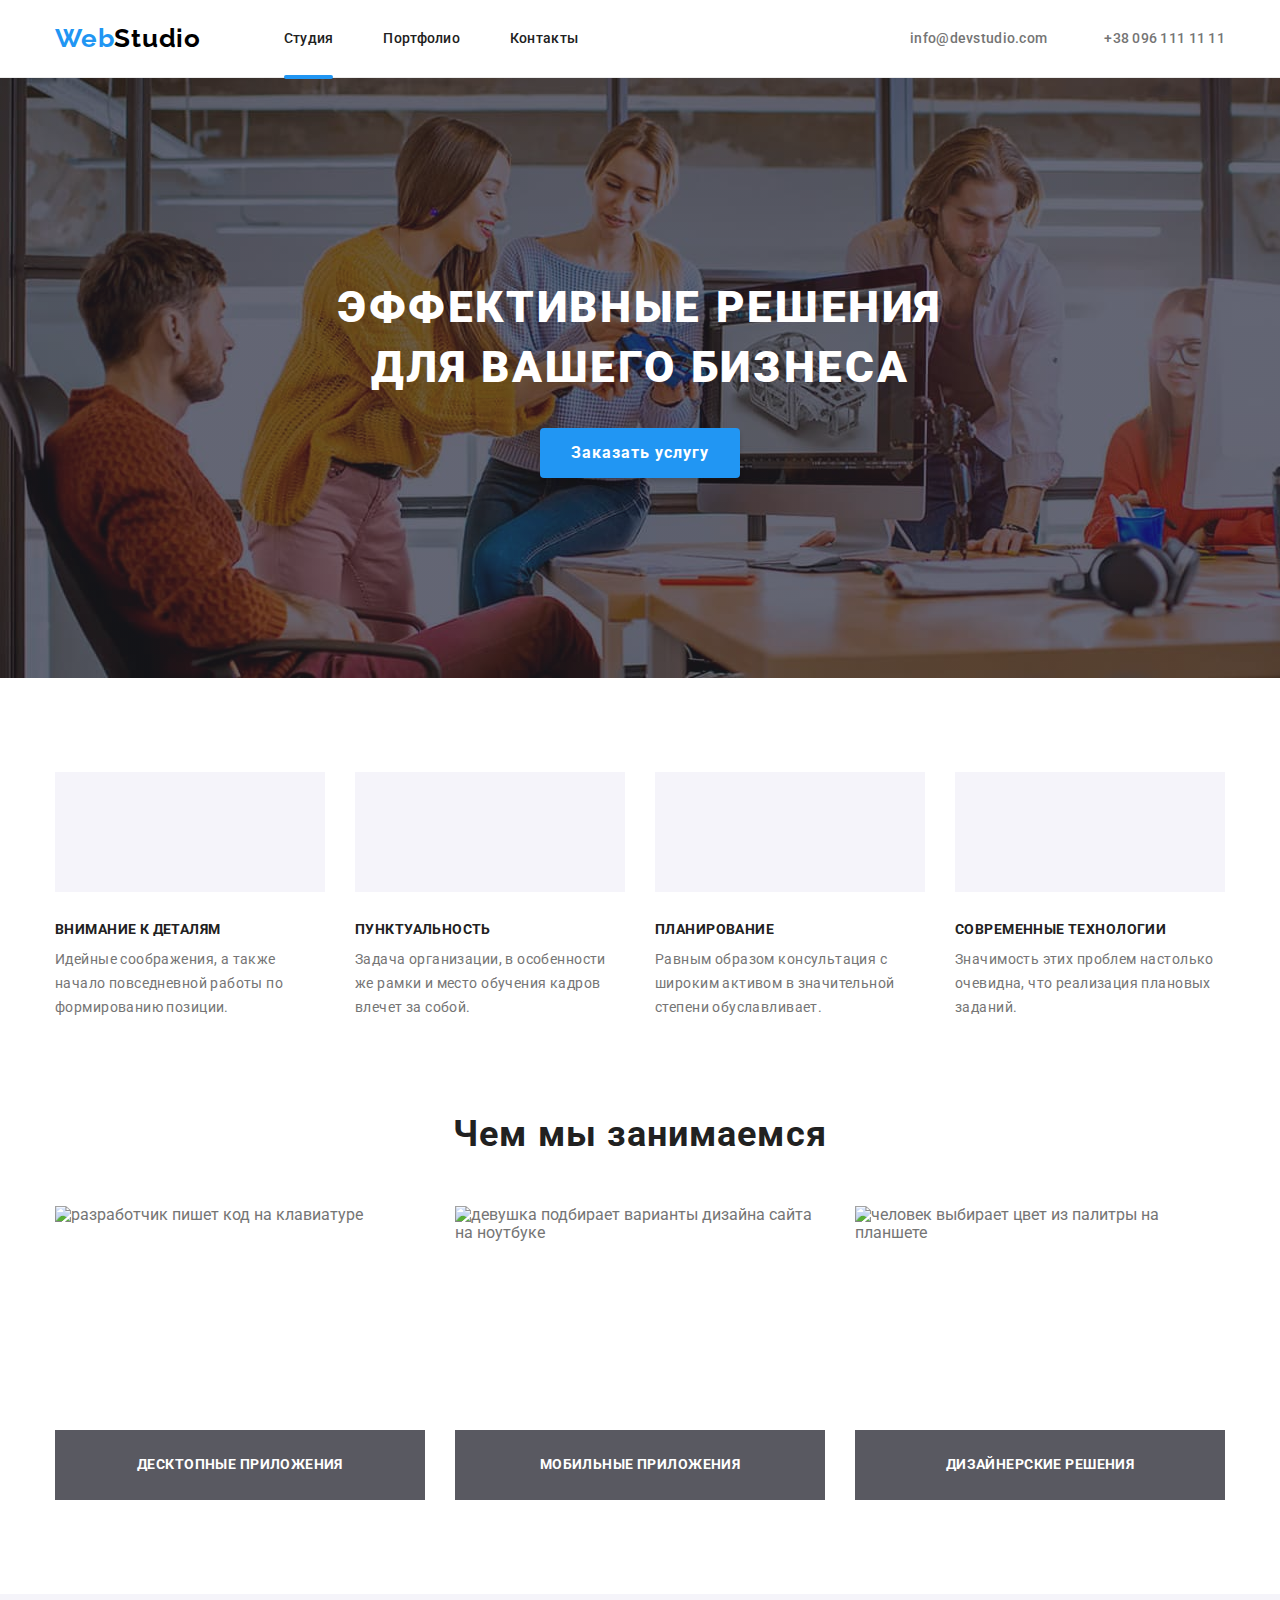
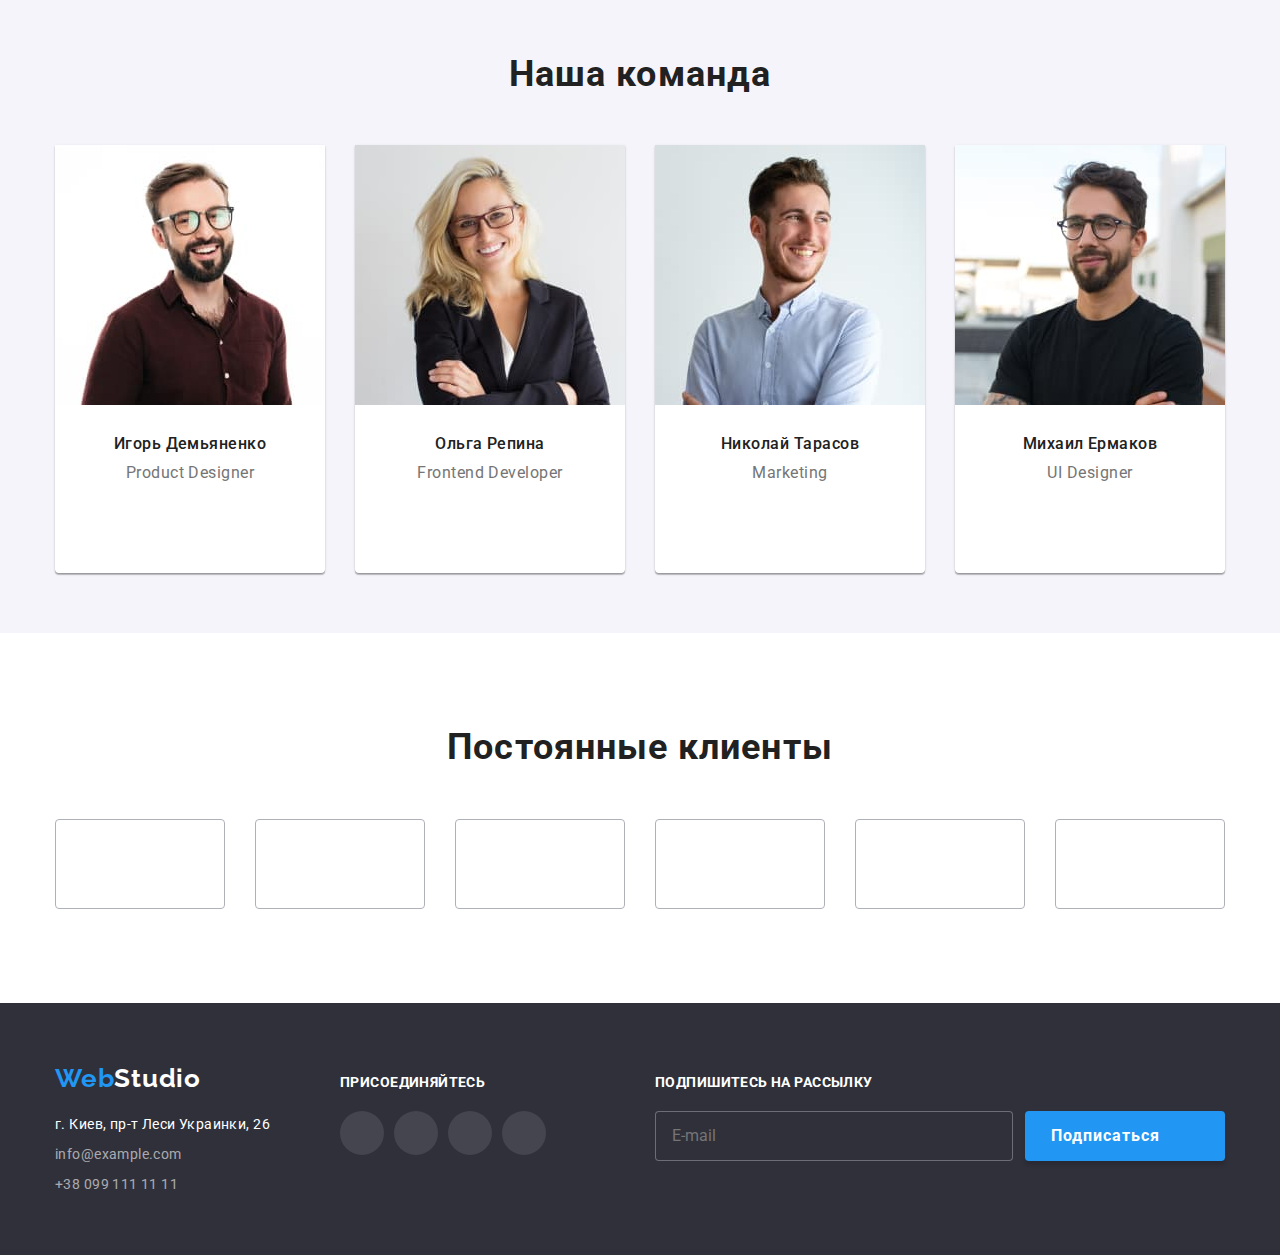
==== commit e5f1f158: "make adaptive modal, correctly displays modal in landscape orientation" ====
--- a/index.html
+++ b/index.html
@@ -12,48 +12,54 @@
 </head>
 
 <body>
-  <!-- <header class="header">
-      <div class="container navigation-contacts">
-      <nav>
-        <ul class="navbar-list">
-          <li lang="en" class="logo-title-position">
-            <a href="./index.html" class="logo-title"
-              ><span class="logo-title-style">Web</span>Studio</a
-            >
-          </li>
-          <li class="navbar-item">
-            <a href="./index.html" class="navbar-link current-page">Студия</a>
-          </li>
-          <li class="navbar-item">
-            <a href="./portfolio.html" target="_self" class="navbar-link"
-              >Портфолио</a
-            >
-          </li>
-          <li class="navbar-item">
-            <a href="" class="navbar-link">Контакты</a>
-          </li>
-        </ul>
-      </nav>
-      <ul class="navbar-list">
-        <li class="header-contacts-item">
-          <a href="mailto:info@devstudio.com" class="contacts">
-            <svg class="header-icon">
-              <use href="./images/sprite.svg#envelope"></use>
-            </svg>
-            info@devstudio.com</a
-          >
-        </li>
-        <li class="header-contacts-item">
-          <a href="tel:+380961111111" class="contacts">
-            <svg class="header-icon">
-              <use href="./images/sprite.svg#smartphone"></use>
-            </svg>
-            +38 096 111 11 11</a
-          >
-        </li>
-      </ul>
-      </div>
-    </header> -->
+  <header class="header">
+      <div class="container">
+          <nav class="nav">
+            <a href="./index.html" class="logo-title"><span class="logo-title--style">Web</span>Studio</a>
+            <button type="button" class="header__menu-btn" data-menu-button aria-expanded="false">
+              <svg class="header__menu-btn--svg" 
+                   width="25" 
+                   height="25" 
+                   aria-label="переключатель мобильного меню">
+                <use href="./images/sprite.svg#menu-btn-header" class="header__menu-btn--open"></use>
+                <use href="./images/sprite.svg#close-btn-header" class="header__menu-btn--close"></use>
+              </svg>
+           </button>
+
+            <div class="header__menu-container" data-menu>
+              <ul class="menu menu-contacts">
+                <li class="menu__item">
+                  <a href="./index.html" class="menu__link current-page">Студия</a>
+                </li>
+                <li class="menu__item">
+                  <a href="./portfolio.html" target="_self" class="menu__link">Портфолио</a>
+                </li>
+                <li class="menu__item">
+                  <a href="" class="menu__link">Контакты</a>
+                </li>
+              </ul>
+        
+          
+              <ul class="contacts menu-contacts">
+                <li class="contacts__item">
+                  <a href="mailto:info@devstudio.com" class="contacts__link">
+                    <svg class="contacts__icon">
+                      <use href="./images/sprite.svg#envelope"></use>
+                    </svg>
+                    info@devstudio.com</a>
+                </li>
+                <li class="contacts__item">
+                  <a href="tel:+380961111111" class="contacts__link">
+                    <svg class="contacts__icon">
+                      <use href="./images/sprite.svg#smartphone"></use>
+                    </svg>
+                    +38 096 111 11 11</a>
+                </li>
+              </ul>
+            </div>
+          </nav>
+        </div>
+    </header>
 
   <main class="main">
     <!-- HERO -->
@@ -137,11 +143,11 @@
         <ul class="team-card">
           <li class="team-card-item">
             <picture>
-              <source src="./images/team/img-desktop.jpg 1x, ./images/team/img-desktop@2x.jpg 2x"
+              <source srcset="./images/team/img-desktop.jpg 1x, ./images/team/img-desktop@2x.jpg 2x"
                 media="(min-width: 1200px)">
-              <source src="./images/team/img-tablet.jpg 1x, ./images/team/img-tablet@2x.jpg 2x"
+              <source srcset="./images/team/img-tablet.jpg 1x, ./images/team/img-tablet@2x.jpg 2x"
                 media="(min-width: 768px)">
-              <source src="./images/team/img-mobile.jpg 1x, ./images/team/img-mobile@2x.jpg 2x"
+              <source srcset="./images/team/img-mobile.jpg 1x, ./images/team/img-mobile@2x.jpg 2x"
                 media="(min-width: 320px)">
               <img src="./images/team/img-mobile.jpg" alt="Фото Игоря Демьяненко" class="team-card-photo">
             </picture>
@@ -181,11 +187,11 @@
 
           <li class="team-card-item">
             <picture>
-              <source src="./images/team/img-1-desktop.jpg 1x, ./images/team/img-1-desktop@2x.jpg 2x"
+              <source srcset="./images/team/img-1-desktop.jpg 1x, ./images/team/img-1-desktop@2x.jpg 2x"
                 media="(min-width: 1200px)">
-              <source src="./images/team/img-1-tablet.jpg 1x, ./images/team/img-1-tablet@2x.jpg 2x"
+              <source srcset="./images/team/img-1-tablet.jpg 1x, ./images/team/img-1-tablet@2x.jpg 2x"
                 media="(min-width: 768px)">
-              <source src="./images/team/img-1-mobile.jpg 1x, ./images/team/img-1-mobile@2x.jpg 2x"
+              <source srcset="./images/team/img-1-mobile.jpg 1x, ./images/team/img-1-mobile@2x.jpg 2x"
                 media="(min-width: 320px)">
               <img src="./images/team/img-1-mobile.jpg" alt="Фото Ольги Репиной" class="team-card-photo">
             </picture>
@@ -225,11 +231,11 @@
 
           <li class="team-card-item">
             <picture>
-              <source src="./images/team/img-2-desktop.jpg 1x, ./images/team/img-2-desktop@2x.jpg 2x"
+              <source srcset="./images/team/img-2-desktop.jpg 1x, ./images/team/img-2-desktop@2x.jpg 2x"
                 media="(min-width: 1200px)">
-              <source src="./images/team/img-2-tablet.jpg 1x, ./images/team/img-2-tablet@2x.jpg 2x"
+              <source srcset="./images/team/img-2-tablet.jpg 1x, ./images/team/img-2-tablet@2x.jpg 2x"
                 media="(min-width: 768px)">
-              <source src="./images/team/img-2-mobile.jpg 1x, ./images/team/img-2-mobile@2x.jpg 2x"
+              <source srcset="./images/team/img-2-mobile.jpg 1x, ./images/team/img-2-mobile@2x.jpg 2x"
                 media="(min-width: 320px)">
               <img src="./images/team/img-2-mobile.jpg" alt="Фото Николая Тарасова" class="team-card-photo">
             </picture>
@@ -268,11 +274,11 @@
           </li>
           <li class="team-card-item">
             <picture>
-              <source src="./images/team/img-3-desktop.jpg 1x, ./images/team/img-3-desktop@2x.jpg 2x"
+              <source srcset="./images/team/img-3-desktop.jpg 1x, ./images/team/img-3-desktop@2x.jpg 2x"
                 media="(min-width: 1200px)">
-              <source src="./images/team/img-3-tablet.jpg 1x, ./images/team/img-3-tablet@2x.jpg 2x"
+              <source srcset="./images/team/img-3-tablet.jpg 1x, ./images/team/img-3-tablet@2x.jpg 2x"
                 media="(min-width: 768px)">
-              <source src="./images/team/img-3-mobile.jpg 1x, ./images/team/img-3-mobile@2x.jpg 2x"
+              <source srcset="./images/team/img-3-mobile.jpg 1x, ./images/team/img-3-mobile@2x.jpg 2x"
                 media="(min-width: 320px)">
               <img src="./images/team/img-3-mobile.jpg" alt="Фото Михаила Ермакова" class="team-card-photo">
             </picture>
@@ -370,7 +376,7 @@
       
         <div class="address-container">
           <h2 lang="en" class="logo-footer-margin">
-            <a href="./index.html" class="logo-title logo-footer"><span class="logo-title-style">Web</span>Studio</a>
+            <a href="./index.html" class="logo-title logo-footer"><span class="logo-title--style">Web</span>Studio</a>
           </h2>
           <address class="address-footer">
             <ul class="address-list">
@@ -445,66 +451,70 @@
     </div>
   </footer>
 
-  <!-- <div class="backdrop is-hidden" data-modal>
+  <div class="backdrop is-hidden" data-modal>
       <div class="modal">
         <button type="button" class="close-btn" data-modal-close>
           <svg class="close-btn-icon">
             <use href="./images/sprite.svg#close-btn"></use>
           </svg>
         </button>
-
+      
         <form class="order-form">
           <div role="group">
             <h2 class="order-form__title">Оставьте свои данные, мы вам перезвоним</h2>
-         
-              <label class="order-form__label">
-                Имя
-                <input type="text" name="client-name" class="order-form__field" placeholder=" " required autocomplete="off">
-                <svg class="order-form__image">
-                  <use href="./images/sprite.svg#person-icon"></use>
-                </svg>
-                
-              </label>
-              
+      
+            <label class="order-form__label">
+              Имя
+              <input type="text" name="client-name" class="order-form__field" placeholder=" " required autocomplete="off">
+              <svg class="order-form__image">
+                <use href="./images/sprite.svg#person-icon"></use>
+              </svg>
+      
+            </label>
+      
             <label class="order-form__label">
               Телефон
               <input type="tel" name="client-tel" class="order-form__field" required autocomplete="off">
               <svg class="order-form__image">
                 <use href="./images/sprite.svg#phone-icon"></use>
               </svg>
-              
+      
             </label>
-            
+      
             <label class="order-form__label">
               Почта
               <input type="email" name="client-email" class="order-form__field" required autocomplete="off">
               <svg class="order-form__image">
                 <use href="./images/sprite.svg#email-icon"></use>
               </svg>
-              
+      
             </label>
-  
+      
             <label class="order-form__label order-form__label--margin">
-                Комментарий
-                <textarea name="client-comment" class="order-form__field order-form__textarea" placeholder="Введите текст" autocomplete="off"></textarea>
-              </label>
-          
-              <input type="checkbox" id="check-policy" name="policy" class="order-form__checkbox visually-hidden" value="accept-policy" checked>
+              Комментарий
+              <textarea name="client-comment" class="order-form__field order-form__textarea" placeholder="Введите текст"
+                autocomplete="off"></textarea>
+            </label>
+      
+            <input type="checkbox" id="check-policy" name="policy" class="order-form__checkbox visually-hidden"
+              value="accept-policy" checked>
             <label for="check-policy" class="order-form__policy">
               Соглашаюсь с рассылкой и принимаю &nbsp;<a href="#" class="order-form__link">Условия
                 договора</a>
             </label>
-              
-          <button type="submit" class="button order-form__button--centered">Отправить</button>
-
+      
+            <button type="submit" class="button order-form__button--centered">Отправить</button>
+      
           </div>
-
+      
         </form>
       </div>
-    </div> -->
+    </div>
 
   <script src="./js/modal.js">
   </script>
+  <script src="./js/menu.js">
+  </script>
 </body>
 
 </html>--- a/css/main.min.css
+++ b/css/main.min.css
@@ -1,3 +1,3 @@
 .visually-hidden{position:absolute !important;clip:rect(1px 1px 1px 1px);clip:rect(1px, 1px, 1px, 1px);padding:0 !important;border:0 !important;height:1px !important;width:1px !important;overflow:hidden}/*! modern-normalize v1.0.0 | MIT License | https://github.com/sindresorhus/modern-normalize */*,*::before,*::after{box-sizing:border-box}:root{-moz-tab-size:4;tab-size:4}html{line-height:1.15;-webkit-text-size-adjust:100%}body{margin:0}body{font-family:system-ui,-apple-system,"Segoe UI",Roboto,Helvetica,Arial,sans-serif,"Apple Color Emoji","Segoe UI Emoji"}hr{height:0;color:inherit}abbr[title]{text-decoration:underline dotted}b,strong{font-weight:bolder}code,kbd,samp,pre{font-family:ui-monospace, SFMono-Regular, Consolas, "Liberation Mono", Menlo,- monospace;font-size:1em}small{font-size:80%}sub,sup{font-size:75%;line-height:0;position:relative;vertical-align:baseline}sub{bottom:-0.25em}sup{top:-0.5em}table{text-indent:0;border-color:inherit}button,input,optgroup,select,textarea{font-family:inherit;font-size:100%;line-height:1.15;margin:0}button,select{text-transform:none}button,[type="button"],[type="reset"],[type="submit"]{-webkit-appearance:button}::-moz-focus-inner{border-style:none;padding:0}:-moz-focusring{outline:1px dotted ButtonText}:-moz-ui-invalid{box-shadow:none}legend{padding:0}progress{vertical-align:baseline}::-webkit-inner-spin-button,::-webkit-outer-spin-button{height:auto}[type="search"]{-webkit-appearance:textfield;outline-offset:-2px}::-webkit-search-decoration{-webkit-appearance:none}::-webkit-file-upload-button{-webkit-appearance:button;font:inherit}summary{display:list-item}*,*::before,*::after{box-sizing:border-box;margin:0;padding:0}body{max-width:1600px;margin:0 auto;color:#757575;background-color:#fff;font-family:"Roboto", sans-serif;font-weight:400}h2,h3,h4,h5,h6{color:#212121}ul{list-style:none}a{text-decoration:none;color:inherit}img{display:block}.container{padding:0 15px;margin:0 auto}@media screen and (min-width: 480px){.container{width:480px}}@media screen and (min-width: 768px){.container{width:768px}}@media screen and (min-width: 1200px){.container{width:1200px}}.section-title{margin-bottom:30px;font-weight:700;font-size:28px;line-height:1.17;letter-spacing:0.03em;text-align:center}@media screen and (min-width: 1200px){.section-title{margin-bottom:50px;font-size:36px;line-height:1.16}}.logo-title{font-family:"Raleway", sans-serif;font-weight:700;font-size:24px;line-height:1.16;color:#000;letter-spacing:0.03em}@media screen and (min-width: 1200px){.logo-title{font-size:26px;line-height:1.2}}.logo-title-position{margin-right:93px;padding-top:24px;padding-bottom:25px}.logo-title-style{color:#2196f3}.logo-title.logo-footer{color:#fff}.logo-footer-margin{margin-bottom:20px}.button{width:200px;padding:10px 26px;box-shadow:0px 4px 4px rgba(0,0,0,0.15);border-radius:4px;border:transparent;color:#fff;background-color:#2196f3;font-weight:700;font-size:16px;line-height:1.87;letter-spacing:0.06em;cursor:pointer}.current-page::after{content:"";display:block;position:absolute;top:100%;width:100%;height:4px;border-radius:2px;background-color:#2196f3}.social-links__list{display:flex;justify-content:center;padding:0 auto;margin-top:16px}@media screen and (min-width: 1200px){.social-links__list{justify-content:space-between;padding:0 32px}}.social-links__list svg{width:20px;height:20px}.social-links__icon{width:44px;height:44px;border-radius:50%;display:flex;align-items:center;justify-content:center;fill:#afb1b8;transition:fill 250ms cubic-bezier(0.4, 0, 0.2, 1),background-color 250ms cubic-bezier(0.4, 0, 0.2, 1)}.social-links__icon:hover,.social-links__icon:focus{fill:#fff;background-color:#2196f3}@media screen and (max-width: 1199px){.social-links__item:not(:last-child){margin-right:10px}}.social-links__title{display:block;font-weight:700;font-style:normal;font-size:14px;line-height:1.14;letter-spacing:0.03em;text-transform:uppercase;color:#fff}.social-links__list_footer{display:flex;justify-content:center;margin-top:20px;padding:0 auto}.social-links__list_footer svg{width:20px;height:20px}.social-links__icon_footer{width:44px;height:44px;fill:#fff;background:rgba(255,255,255,0.1);border-radius:50%;display:flex;justify-content:center;align-items:center;transition:color 250ms cubic-bezier(0.4, 0, 0.2, 1),background-color 250ms cubic-bezier(0.4, 0, 0.2, 1)}.social-links__icon_footer:hover,.social-links__icon_footer:focus{border-radius:50%;background-color:#2196f3}.social-links__item_margin:not(:last-child){margin-right:10px}@media screen and (max-width: 767px){.social-links__footer{margin-top:60px}}.backdrop{position:fixed;top:0;left:0;width:100%;height:100%;background-color:rgba(0,0,0,0.25);transition:all 500ms cubic-bezier(0.4, 0, 0.2, 1)}.backdrop.is-hidden{opacity:0;pointer-events:none;visibility:hidden;transition:all 500ms linear 100ms}.modal{position:absolute;top:50%;left:50%;transform:translate(-50%, -50%) scale(1);width:528px;height:581px;background-color:#fff;transition:transform 250ms linear}.backdrop.is-hidden .modal{transform:translate(-50%, -50%) scale(0);transition:transform 300ms linear 50ms}.close-btn{position:absolute;top:8px;right:8px;padding:0;background-color:transparent;border:none;cursor:pointer;outline:transparent}.close-btn-icon{width:30px;height:30px;border-radius:50%;border:1px solid rgba(0,0,0,0.1);transition:fill 250ms cubic-bezier(0.4, 0, 0.2, 1)}.close-btn-icon:hover,.close-btn-icon:focus{fill:#2196f3}.order-form{padding:40px;font-size:12px;line-height:1.16;letter-spacing:0.01em;color:#757575}.order-form__title{font-weight:700;font-size:20px;line-height:1.15;text-align:center;letter-spacing:0.03em;color:#212121;margin-bottom:12px}.order-form__label{position:relative;display:block;margin-bottom:12px}.order-form__label--margin{margin-bottom:20px}.order-form__field{width:100%;margin-top:4px;height:40px;border:1px solid rgba(33,33,33,0.2);border-radius:4px;padding-left:42px;transition:border 250ms cubic-bezier(0.4, 0, 0.2, 1)}.order-form__field:focus{border-color:#2196f3;outline:transparent;fill:#2196f3}.order-form__image{position:absolute;left:12px;bottom:11px;width:18px;height:18px;fill:#212121;transition:fill 250ms cubic-bezier(0.4, 0, 0.2, 1)}.order-form__field:focus ~ .order-form__image{fill:#2196f3}.order-form__textarea{resize:none;height:120px;padding:12px 16px}.order-form__textarea::placeholder{color:rgba(117,117,117,0.5);font-size:14px}.order-form__policy{display:flex;align-items:center;justify-content:flex-start;padding-left:13px;margin-bottom:30px;font-size:14px;line-height:1.71;letter-spacing:0.03em}.order-form__policy::before{content:"";display:inline-flex;margin-right:5px;width:16px;height:16px;border:2px solid #000;border-radius:2px;transition:all 250ms cubic-bezier(0.4, 0, 0.2, 1)}.order-form__checkbox:checked+.order-form__policy::before{background-color:#2196f3;background-image:url(../images/modal/vector.svg);background-size:contain;background-repeat:no-repeat;border-color:transparent}.order-form__link{color:#2196f3;text-decoration:underline}.order-form__button--centered{display:block;margin:0 auto}.header{border-bottom:1px solid #ececec;background-color:#fff}.header-icon{width:17px;height:16px;margin-right:10px}.header-contacts-item{transition:fill 250ms cubic-bezier(0.4, 0, 0.2, 1),color 250ms cubic-bezier(0.4, 0, 0.2, 1)}.header-contacts-item:hover,.header-contacts-item:focus{color:#2196f3;fill:#2196f3}.header-contacts-item:not(:last-child){margin-right:50px}.navigation-contacts{display:flex}.navbar-list{display:flex;align-items:center;margin-left:auto;font-size:14px;font-weight:500;line-height:1.14;letter-spacing:0.02em}.navbar-item{position:relative}.navbar-item:not(:last-child){margin-right:50px}.navbar-link{display:block;position:relative;color:#212121;padding:29px 0;transition:color 250ms cubic-bezier(0.4, 0, 0.2, 1)}.navbar-link:hover,.navbar-link:focus{color:#2196f3}.contacts{display:flex;align-items:center;fill:currentColor;padding:20px 0;transition:color 250ms cubic-bezier(0.4, 0, 0.2, 1)}.contacts:hover,.contacts:focus{color:#2196f3}.hero{background-color:#2f303a;background-image:linear-gradient(rgba(47,48,58,0.4), rgba(47,48,58,0.4)),url("../images/hero-bg-mobile.jpg");background-repeat:no-repeat;background-size:cover;text-align:center;width:100%;height:400px;padding:118px 0}.hero-title{display:block;color:#fff;font-weight:900;font-size:26px;line-height:1.62;text-align:center;letter-spacing:0.06em;text-transform:uppercase;margin:0 auto 30px auto}@media screen and (min-device-pixel-ratio: 2) and (min-width: 320px), screen and (-webkit-min-device-pixel-ratio: 2) and (min-width: 320px), screen and (-o-min-device-pixel-ratio: 2 / 1) and (min-width: 320px), screen and (min-resolution: 192dpi) and (min-width: 320px), screen and (min-resolution: 2dppx) and (min-width: 320px){.hero{background-image:linear-gradient(rgba(47,48,58,0.4), rgba(47,48,58,0.4)),url("../images/hero-bg-mobile@2x.jpg")}}@media screen and (min-width: 768px){.hero{background-image:linear-gradient(rgba(47,48,58,0.4), rgba(47,48,58,0.4)),url("../images/hero-bg-tablet.jpg");padding:118px 0}}@media screen and (min-device-pixel-ratio: 2) and (min-width: 768px), screen and (-webkit-min-device-pixel-ratio: 2) and (min-width: 768px), screen and (-o-min-device-pixel-ratio: 2 / 1) and (min-width: 768px), screen and (min-resolution: 192dpi) and (min-width: 768px), screen and (min-resolution: 2dppx) and (min-width: 768px){.hero{background-image:linear-gradient(rgba(47,48,58,0.4), rgba(47,48,58,0.4)),url("../images/hero-bg-tablet@2x.jpg")}}@media screen and (min-width: 1200px){.hero{max-width:1600px;height:600px;padding:200px 0;background-image:linear-gradient(rgba(47,48,58,0.4), rgba(47,48,58,0.4)),url("../images/hero-background.jpg");padding:200px 0}.hero-title{max-width:696px;font-size:44px;line-height:1.36}}@media screen and (min-device-pixel-ratio: 2) and (min-width: 1200px), screen and (-webkit-min-device-pixel-ratio: 2) and (min-width: 1200px), screen and (-o-min-device-pixel-ratio: 2 / 1) and (min-width: 1200px), screen and (min-resolution: 192dpi) and (min-width: 1200px), screen and (min-resolution: 2dppx) and (min-width: 1200px){.hero{background-image:linear-gradient(rgba(47,48,58,0.4), rgba(47,48,58,0.4)),url("../images/hero-background@2x.jpg")}}.features-section{padding-top:60px;padding-bottom:60px}@media screen and (min-width: 1200px){.features-section{padding-top:94px;padding-bottom:94px}}@media screen and (min-width: 768px){.features-list{display:flex}}@media screen and (max-width: 1199px){.features-list{flex-wrap:wrap}}.features-title{margin-bottom:10px;font-weight:700;font-size:14px;line-height:1.14;letter-spacing:0.03em;text-transform:uppercase}@media screen and (max-width: 767px){.features-title{text-align:center}}.features-description{font-size:14px;line-height:1.71;letter-spacing:0.03em}@media screen and (min-width: 768px){.features-item{width:354px}}@media screen and (min-width: 1200px){.features-item{width:270px}}@media screen and (max-width: 767px){.features-item:not(:last-child){margin-bottom:30px}}@media screen and (min-width: 1200px){.features-item:not(:last-child){margin-right:30px}}@media screen and (min-width: 768px) and (max-width: 1199px){.features-item:nth-child(odd){margin-right:30px}}@media screen and (min-width: 768px) and (max-width: 1199px){.features-item:nth-child(-n+2){margin-bottom:30px}}.features-item::before{content:"";display:block;height:120px;width:100%;margin-bottom:30px;background-color:#f5f4fa;background-repeat:no-repeat;background-position:center}.features-item:nth-child(1)::before{content:"";background-image:url(../images/features/antenna.svg)}.features-item:nth-child(2)::before{content:"";background-image:url(../images/features/clock.svg)}.features-item:nth-child(3)::before{content:"";background-image:url(../images/features/diagram.svg)}.features-item:nth-child(4)::before{content:"";background-image:url(../images/features/astronaut.svg)}@media screen and (max-width: 1199px){.activity-section{display:none}}.activity-section{padding-bottom:94px}.activity-list{display:flex;justify-content:space-between}.activity-img{position:relative}.activity-text{position:absolute;bottom:0;left:0;display:flex;align-items:center;justify-content:center;width:100%;height:70px;background-color:rgba(47,48,58,0.8);font-weight:700;font-size:14px;line-height:1.14;text-align:center;letter-spacing:0.03em;text-transform:uppercase;color:#fff}.team-section{padding:60px 0;text-align:center;background-color:#f5f4fa}@media screen and (min-width: 1200px){.team-section{padding-top:94px 0}}@media screen and (min-width: 768px){.team-card{display:flex;flex-wrap:wrap}}.team-card-item{box-shadow:0px 1px 3px rgba(0,0,0,0.12),0px 1px 1px rgba(0,0,0,0.14),0px 2px 1px rgba(0,0,0,0.2);border-radius:0px 0px 4px 4px;background:#fff;padding-bottom:24px}@media screen and (max-width: 768px){.team-card-item{margin-bottom:30px}}@media screen and (min-width: 768px) and (max-width: 1199px){.team-card-item:nth-child(odd){margin-right:30px}.team-card-item:nth-child(-n+2){margin-bottom:30px}}@media screen and (min-width: 1200px){.team-card-item{padding-bottom:30px}.team-card-item:not(:last-child){margin-right:30px}}.team-card-photo{width:100%}@media screen and (min-width: 768px){.team-card-photo{max-width:354px}}@media screen and (min-width: 1200px){.team-card-photo{max-width:270px}}.team-employee{margin-top:10px;font-size:16px;line-height:1.18;letter-spacing:0.03em}.team-employee.name{margin-top:30px;font-weight:500}.clients{padding:60px 0}@media screen and (min-width: 1200px){.clients{padding:94px 0}}.clients__list{display:flex;flex-wrap:wrap;justify-content:center}@media screen and (min-width: 1200px){.clients__list{flex-wrap:nowrap;justify-content:space-between}}.clients__item{width:calc(50% - 30px)}@media screen and (min-width: 768px){.clients__item{width:226px}}@media screen and (min-width: 1200px){.clients__item{width:170px}}@media screen and (max-width: 767px){.clients__item:not(:nth-last-child(-n+2)){margin-bottom:30px}.clients__item:nth-child(odd){margin-right:30px}}@media screen and (min-width: 768px) and (max-width: 1199px){.clients__item:not(:nth-last-child(-n+3)){margin-bottom:30px}.clients__item:nth-child(3n+1),.clients__item:nth-child(3n+2){margin-right:30px}}.clients__logo{display:flex;align-items:center;justify-content:center;height:90px;border:1px solid #afb1b8;border-radius:4px;fill:#afb1b8;transition:border-color 250ms cubic-bezier(0.4, 0, 0.2, 1),fill 250ms cubic-bezier(0.4, 0, 0.2, 1)}.clients__logo svg{width:89px;height:52px}.clients__logo:hover,.clients__logo:focus{border-color:#2196f3;fill:#2196f3}.footer{padding:60px 0;background-color:#2f303a}@media screen and (max-width: 1199px){.footer-container{text-align:center}}@media screen and (min-width: 768px){.footer-container{display:flex;flex-wrap:wrap;justify-content:center}}@media screen and (min-width: 1200px){.footer-container{display:flex;justify-content:flex-start;align-items:baseline}}@media screen and (min-width: 768px){.address-container{margin-right:165px}}@media screen and (min-width: 1200px){.address-container{margin-right:70px}}.address-list{color:#fff;font-style:normal;font-size:14px;line-height:1.5;letter-spacing:0.03em}.address-item{margin-top:9px;color:rgba(255,255,255,0.6)}.subscribe__form{margin-top:60px}@media screen and (min-width: 1200px){.subscribe__form{margin-left:auto;margin-top:0}}.subscribe__form--position{margin-top:20px}@media screen and (min-width: 1200px){.subscribe__form--position{display:flex;justify-content:center;align-items:center;margin-top:20px}}.subscribe__form-field{width:100%;height:50px;padding:15px 0px 15px 16px;border:1px solid rgba(255,255,255,0.3);border-radius:4px;background-color:#2f303a;color:#ececec}@media screen and (min-width: 768px){.subscribe__form-field{width:450px}}@media screen and (min-width: 1200px){.subscribe__form-field{width:358px}}.subscribe__icon--send{width:24px;height:24px;margin-left:10px;fill:#fff}.send-button{display:flex;align-items:center;height:50px}@media screen and (max-width: 1199px){.send-button{margin:20px auto 0 auto}}@media screen and (min-width: 1200px){.send-button{margin-left:12px}}
+ monospace;font-size:1em}small{font-size:80%}sub,sup{font-size:75%;line-height:0;position:relative;vertical-align:baseline}sub{bottom:-0.25em}sup{top:-0.5em}table{text-indent:0;border-color:inherit}button,input,optgroup,select,textarea{font-family:inherit;font-size:100%;line-height:1.15;margin:0}button,select{text-transform:none}button,[type="button"],[type="reset"],[type="submit"]{-webkit-appearance:button}::-moz-focus-inner{border-style:none;padding:0}:-moz-focusring{outline:1px dotted ButtonText}:-moz-ui-invalid{box-shadow:none}legend{padding:0}progress{vertical-align:baseline}::-webkit-inner-spin-button,::-webkit-outer-spin-button{height:auto}[type="search"]{-webkit-appearance:textfield;outline-offset:-2px}::-webkit-search-decoration{-webkit-appearance:none}::-webkit-file-upload-button{-webkit-appearance:button;font:inherit}summary{display:list-item}*,*::before,*::after{box-sizing:border-box;margin:0;padding:0}body{max-width:1600px;margin:0 auto;color:#757575;background-color:#fff;font-family:"Roboto", sans-serif;font-weight:400}body.modal-open{overflow:hidden}h2,h3,h4,h5,h6{color:#212121}ul{list-style:none}a{text-decoration:none;color:inherit}img{display:block}.container{padding:0 15px;margin:0 auto}@media screen and (min-width: 480px){.container{width:480px}}@media screen and (min-width: 768px){.container{width:768px}}@media screen and (min-width: 1200px){.container{width:1200px}}.section-title{margin-bottom:30px;font-weight:700;font-size:28px;line-height:1.17;letter-spacing:0.03em;text-align:center}@media screen and (min-width: 1200px){.section-title{margin-bottom:50px;font-size:36px;line-height:1.16}}.logo-title{font-family:"Raleway", sans-serif;font-weight:700;font-size:24px;line-height:1.16;color:#000;letter-spacing:0.03em;padding:16px 0;display:inline-block}.logo-title--style{color:#2196f3}@media screen and (min-width: 1200px){.logo-title{font-size:26px;line-height:1.2}}.logo-title.logo-footer{color:#fff;padding:0}.logo-footer-margin{margin-bottom:20px}.button{width:200px;padding:10px 26px;box-shadow:0px 4px 4px rgba(0,0,0,0.15);border-radius:4px;border:transparent;color:#fff;background-color:#2196f3;font-weight:700;font-size:16px;line-height:1.87;letter-spacing:0.06em;cursor:pointer}.current-page::after{content:"";display:block;position:absolute;top:100%;width:100%;height:4px;border-radius:2px;background-color:#2196f3}@media screen and (max-width: 767px){.current-page::after{margin-top:8px}}@media screen and (min-width: 768px){.current-page::after{margin-top:30px}}@media screen and (min-width: 1200px){.current-page::after{margin-top:28px}}.social-links__list{display:flex;justify-content:center;padding:0 auto;margin-top:16px}@media screen and (min-width: 1200px){.social-links__list{justify-content:space-between;padding:0 32px}}.social-links__list svg{width:20px;height:20px}.social-links__icon{width:44px;height:44px;border-radius:50%;display:flex;align-items:center;justify-content:center;fill:#afb1b8;transition:fill 250ms cubic-bezier(0.4, 0, 0.2, 1),background-color 250ms cubic-bezier(0.4, 0, 0.2, 1)}.social-links__icon:hover,.social-links__icon:focus{fill:#fff;background-color:#2196f3}@media screen and (max-width: 1199px){.social-links__item:not(:last-child){margin-right:10px}}.social-links__title{display:block;font-weight:700;font-style:normal;font-size:14px;line-height:1.14;letter-spacing:0.03em;text-transform:uppercase;color:#fff}.social-links__list_footer{display:flex;justify-content:center;margin-top:20px;padding:0 auto}.social-links__list_footer svg{width:20px;height:20px}.social-links__icon_footer{width:44px;height:44px;fill:#fff;background:rgba(255,255,255,0.1);border-radius:50%;display:flex;justify-content:center;align-items:center;transition:color 250ms cubic-bezier(0.4, 0, 0.2, 1),background-color 250ms cubic-bezier(0.4, 0, 0.2, 1)}.social-links__icon_footer:hover,.social-links__icon_footer:focus{border-radius:50%;background-color:#2196f3}.social-links__item_margin:not(:last-child){margin-right:10px}@media screen and (max-width: 767px){.social-links__footer{margin-top:60px}}.backdrop{position:fixed;overflow-y:scroll;z-index:999;top:0;left:0;width:100%;height:100%;background-color:rgba(0,0,0,0.25);transition:all 500ms cubic-bezier(0.4, 0, 0.2, 1)}.backdrop.is-hidden{opacity:0;pointer-events:none;visibility:hidden;transition:all 500ms linear 100ms}.modal{position:absolute;top:50%;left:50%;width:450px;background-color:#fff;transform:translate(-50%, -50%) scale(1);transition:transform 250ms linear}@media screen and (min-height: 100px) and (max-height: 450px){.modal{top:100%}}@media screen and (max-width: 479px){.modal{width:95%}}@media screen and (min-width: 1200px){.modal{width:528px}}.backdrop.is-hidden .modal{transform:translate(-50%, -50%) scale(0);transition:transform 300ms linear 50ms}.close-btn{position:absolute;top:8px;right:8px;padding:0;background-color:transparent;border:none;cursor:pointer;outline:transparent}.close-btn-icon{width:30px;height:30px;border-radius:50%;border:1px solid rgba(0,0,0,0.1);transition:fill 250ms cubic-bezier(0.4, 0, 0.2, 1)}.close-btn-icon:hover,.close-btn-icon:focus{fill:#2196f3}.order-form{padding:40px;font-size:12px;line-height:1.16;letter-spacing:0.01em;color:#757575}@media screen and (max-width: 479px){.order-form{padding:20px}}.order-form__title{font-weight:700;font-size:20px;line-height:1.15;text-align:center;letter-spacing:0.03em;color:#212121;margin-bottom:12px}@media screen and (max-width: 479px){.order-form__title{font-size:18px;padding:0 20px}}.order-form__label{position:relative;display:block;margin-bottom:12px}.order-form__label--margin{margin-bottom:20px}.order-form__field{width:100%;margin-top:4px;height:40px;border:1px solid rgba(33,33,33,0.2);border-radius:4px;padding-left:42px;transition:border 250ms cubic-bezier(0.4, 0, 0.2, 1)}.order-form__field:focus{border-color:#2196f3;outline:transparent;fill:#2196f3}.order-form__image{position:absolute;left:12px;bottom:11px;width:18px;height:18px;fill:#212121;transition:fill 250ms cubic-bezier(0.4, 0, 0.2, 1)}.order-form__field:focus ~ .order-form__image{fill:#2196f3}.order-form__textarea{resize:none;height:120px;padding:12px 16px}.order-form__textarea::placeholder{color:rgba(117,117,117,0.5);font-size:12px}@media screen and (min-width: 1200px){.order-form__textarea::placeholder{font-size:14px}}.order-form__policy{display:flex;align-items:center;justify-content:flex-start;margin-bottom:30px;font-size:12px;letter-spacing:0.03em}@media screen and (max-width: 479px){.order-form__policy{font-size:8.5px;letter-spacing:0.01em}}@media screen and (min-width: 1200px){.order-form__policy{font-size:14px;line-height:1.71;padding-left:13px}}.order-form__policy::before{content:"";display:inline-flex;margin-right:5px;width:16px;height:16px;border:2px solid #000;border-radius:2px;transition:all 250ms cubic-bezier(0.4, 0, 0.2, 1)}@media screen and (max-width: 479px){.order-form__policy::before{width:12px;height:12px}}.order-form__checkbox:checked+.order-form__policy::before{background-color:#2196f3;background-image:url(../images/modal/vector.svg);background-size:contain;background-repeat:no-repeat;border-color:transparent}.order-form__link{color:#2196f3;text-decoration:underline}.order-form__button--centered{display:block;margin:0 auto}.header{background-color:#fff;border-bottom:1px solid #ececec}@media screen and (max-width: 767px){.header{position:fixed;width:100%;z-index:99}}@media screen and (max-width: 767px){.header__menu-container{position:absolute;display:none;top:100%;left:0;width:100%;background-color:#fff;border-top:1px solid #ececec;box-shadow:0px 4px 8px rgba(0,0,0,0.04),0px 2px 4px rgba(0,0,0,0.08),0px 1px 3px rgba(0,0,0,0.16)}.header__menu-container.is-open{display:block;opacity:1}}@media screen and (min-width: 768px){.header__menu-container{display:flex}}.header__menu-btn{display:flex;align-items:center;justify-content:center;width:44px;height:44px;background-color:transparent;border:transparent;transition:fill 250ms cubic-bezier(0.4, 0, 0.2, 1)}.header__menu-btn:hover,.header__menu-btn:focus{fill:#2196f3}.header__menu-btn__menu-btn--open,.header__menu-btn__menu-btn--close{fill:#212121}.header__menu-btn .header__menu-btn--close{opacity:0}.header__menu-btn.is-open .header__menu-btn--close{opacity:1}.header__menu-btn.is-open .header__menu-btn--open{opacity:0}@media screen and (min-width: 768px){.header__menu-btn{display:none}}.nav{display:flex;align-items:center;justify-content:space-between;background-color:#fff}@media screen and (min-width: 768px){.nav{padding:11px 0}}@media screen and (min-width: 1200px){.nav{padding:7px 0}}@media screen and (max-width: 767px){.menu{margin-bottom:60px;margin-top:60px;text-align:center}}@media screen and (min-width: 768px){.menu{display:flex;align-items:center;margin-right:84px}}@media screen and (min-width: 1200px){.menu{margin-right:305px}}@media screen and (max-width: 767px){.menu__item:not(:last-child){margin-bottom:40px}}@media screen and (min-width: 768px){.menu__item:not(:last-child){margin-right:50px}}.menu__link{position:relative;display:inline-block;color:#212121;transition:fill 250ms cubic-bezier(0.4, 0, 0.2, 1),color 250ms cubic-bezier(0.4, 0, 0.2, 1)}.menu__link:hover,.menu__link:focus{color:#2196f3;fill:#2196f3}.contacts{display:block;text-align:center}@media screen and (max-width: 767px){.contacts{padding-bottom:60px}}@media screen and (min-width: 1200px){.contacts{display:flex}}.contacts__item{fill:#757575;transition:fill 250ms cubic-bezier(0.4, 0, 0.2, 1),color 250ms cubic-bezier(0.4, 0, 0.2, 1)}.contacts__item:hover,.contacts__item:focus{color:#2196f3;fill:#2196f3}@media screen and (max-width: 767px){.contacts__item:not(:last-child){margin-bottom:16px}}@media screen and (min-width: 768px) and (max-width: 1199px){.contacts__item:not(:last-child){margin-bottom:10px}}@media screen and (min-width: 1200px){.contacts__item:not(:last-child){margin-right:30px}}.contacts__link{display:flex;align-items:center}@media screen and (max-width: 767px){.contacts__link{justify-content:center}}.contacts__icon{width:16px;height:15px;margin-right:10px}@media screen and (min-width: 768px){.contacts__icon{width:14px;height:14px}}@media screen and (min-width: 1200px){.contacts__icon{width:17px;height:16px}}.menu-contacts{font-size:18px;line-height:1.16;font-weight:500;letter-spacing:0.02em}@media screen and (min-width: 768px){.menu-contacts{font-size:14px;line-height:1.14}}.hero{background-color:#2f303a;background-image:linear-gradient(rgba(47,48,58,0.4), rgba(47,48,58,0.4)),url("../images/hero-bg-mobile.jpg");background-repeat:no-repeat;background-size:cover;text-align:center;width:100%;height:400px;padding:118px 0}.hero-title{display:block;color:#fff;font-weight:900;font-size:26px;line-height:1.62;text-align:center;letter-spacing:0.06em;text-transform:uppercase;margin:0 auto 30px auto}@media screen and (min-device-pixel-ratio: 2) and (min-width: 320px), screen and (-webkit-min-device-pixel-ratio: 2) and (min-width: 320px), screen and (-o-min-device-pixel-ratio: 2 / 1) and (min-width: 320px), screen and (min-resolution: 192dpi) and (min-width: 320px), screen and (min-resolution: 2dppx) and (min-width: 320px){.hero{background-image:linear-gradient(rgba(47,48,58,0.4), rgba(47,48,58,0.4)),url("../images/hero-bg-mobile@2x.jpg")}}@media screen and (min-width: 768px){.hero{background-image:linear-gradient(rgba(47,48,58,0.4), rgba(47,48,58,0.4)),url("../images/hero-bg-tablet.jpg");padding:118px 0}}@media screen and (min-device-pixel-ratio: 2) and (min-width: 768px), screen and (-webkit-min-device-pixel-ratio: 2) and (min-width: 768px), screen and (-o-min-device-pixel-ratio: 2 / 1) and (min-width: 768px), screen and (min-resolution: 192dpi) and (min-width: 768px), screen and (min-resolution: 2dppx) and (min-width: 768px){.hero{background-image:linear-gradient(rgba(47,48,58,0.4), rgba(47,48,58,0.4)),url("../images/hero-bg-tablet@2x.jpg")}}@media screen and (min-width: 1200px){.hero{max-width:1600px;height:600px;padding:200px 0;background-image:linear-gradient(rgba(47,48,58,0.4), rgba(47,48,58,0.4)),url("../images/hero-background.jpg");padding:200px 0}.hero-title{max-width:696px;font-size:44px;line-height:1.36}}@media screen and (min-device-pixel-ratio: 2) and (min-width: 1200px), screen and (-webkit-min-device-pixel-ratio: 2) and (min-width: 1200px), screen and (-o-min-device-pixel-ratio: 2 / 1) and (min-width: 1200px), screen and (min-resolution: 192dpi) and (min-width: 1200px), screen and (min-resolution: 2dppx) and (min-width: 1200px){.hero{background-image:linear-gradient(rgba(47,48,58,0.4), rgba(47,48,58,0.4)),url("../images/hero-background@2x.jpg")}}.features-section{padding-top:60px;padding-bottom:60px}@media screen and (min-width: 1200px){.features-section{padding-top:94px;padding-bottom:94px}}@media screen and (min-width: 768px){.features-list{display:flex}}@media screen and (max-width: 1199px){.features-list{flex-wrap:wrap}}.features-title{margin-bottom:10px;font-weight:700;font-size:14px;line-height:1.14;letter-spacing:0.03em;text-transform:uppercase}@media screen and (max-width: 767px){.features-title{text-align:center}}.features-description{font-size:14px;line-height:1.71;letter-spacing:0.03em}@media screen and (min-width: 768px){.features-item{width:354px}}@media screen and (min-width: 1200px){.features-item{width:270px}}@media screen and (max-width: 767px){.features-item:not(:last-child){margin-bottom:30px}}@media screen and (min-width: 1200px){.features-item:not(:last-child){margin-right:30px}}@media screen and (min-width: 768px) and (max-width: 1199px){.features-item:nth-child(odd){margin-right:30px}}@media screen and (min-width: 768px) and (max-width: 1199px){.features-item:nth-child(-n+2){margin-bottom:30px}}.features-item::before{content:"";display:block;height:120px;width:100%;margin-bottom:30px;background-color:#f5f4fa;background-repeat:no-repeat;background-position:center}.features-item:nth-child(1)::before{content:"";background-image:url(../images/features/antenna.svg)}.features-item:nth-child(2)::before{content:"";background-image:url(../images/features/clock.svg)}.features-item:nth-child(3)::before{content:"";background-image:url(../images/features/diagram.svg)}.features-item:nth-child(4)::before{content:"";background-image:url(../images/features/astronaut.svg)}@media screen and (max-width: 1199px){.activity-section{display:none}}.activity-section{padding-bottom:94px}.activity-list{display:flex;justify-content:space-between}.activity-img{position:relative}.activity-text{position:absolute;bottom:0;left:0;display:flex;align-items:center;justify-content:center;width:100%;height:70px;background-color:rgba(47,48,58,0.8);font-weight:700;font-size:14px;line-height:1.14;text-align:center;letter-spacing:0.03em;text-transform:uppercase;color:#fff}.team-section{padding:60px 0;text-align:center;background-color:#f5f4fa}@media screen and (min-width: 1200px){.team-section{padding-top:94px 0}}@media screen and (min-width: 768px){.team-card{display:flex;flex-wrap:wrap}}.team-card-item{box-shadow:0px 1px 3px rgba(0,0,0,0.12),0px 1px 1px rgba(0,0,0,0.14),0px 2px 1px rgba(0,0,0,0.2);border-radius:0px 0px 4px 4px;background:#fff;padding-bottom:24px}@media screen and (max-width: 767px){.team-card-item{margin-bottom:30px}}@media screen and (min-width: 768px) and (max-width: 1199px){.team-card-item:nth-child(odd){margin-right:30px}.team-card-item:nth-child(-n+2){margin-bottom:30px}}@media screen and (min-width: 1200px){.team-card-item{padding-bottom:30px}.team-card-item:not(:last-child){margin-right:30px}}.team-card-photo{width:100%}@media screen and (min-width: 768px){.team-card-photo{max-width:354px}}@media screen and (min-width: 1200px){.team-card-photo{max-width:270px}}.team-employee{margin-top:10px;font-size:16px;line-height:1.18;letter-spacing:0.03em}.team-employee.name{margin-top:30px;font-weight:500}.clients{padding:60px 0}@media screen and (min-width: 1200px){.clients{padding:94px 0}}.clients__list{display:flex;flex-wrap:wrap;justify-content:center}@media screen and (min-width: 1200px){.clients__list{flex-wrap:nowrap;justify-content:space-between}}.clients__item{width:calc(53.3% - 30px)}@media screen and (min-width: 768px){.clients__item{width:226px}}@media screen and (min-width: 1200px){.clients__item{width:170px}}@media screen and (max-width: 767px){.clients__item:not(:nth-last-child(-n+2)){margin-bottom:30px}.clients__item:nth-child(odd){margin-right:30px}}@media screen and (min-width: 768px) and (max-width: 1199px){.clients__item:not(:nth-last-child(-n+3)){margin-bottom:30px}.clients__item:nth-child(3n+1),.clients__item:nth-child(3n+2){margin-right:30px}}.clients__logo{display:flex;align-items:center;justify-content:center;height:90px;border:1px solid #afb1b8;border-radius:4px;fill:#afb1b8;transition:border-color 250ms cubic-bezier(0.4, 0, 0.2, 1),fill 250ms cubic-bezier(0.4, 0, 0.2, 1)}.clients__logo svg{width:89px;height:52px}.clients__logo:hover,.clients__logo:focus{border-color:#2196f3;fill:#2196f3}.footer{padding:60px 0;background-color:#2f303a}@media screen and (max-width: 1199px){.footer-container{text-align:center}}@media screen and (min-width: 768px){.footer-container{display:flex;flex-wrap:wrap;justify-content:center;align-items:baseline}}@media screen and (min-width: 1200px){.footer-container{justify-content:flex-start}}@media screen and (min-width: 768px){.address-container{margin-right:165px}}@media screen and (min-width: 1200px){.address-container{margin-right:70px}}.address-list{color:#fff;font-style:normal;font-size:14px;line-height:1.5;letter-spacing:0.03em}.address-item{margin-top:9px;color:rgba(255,255,255,0.6)}.subscribe__form{margin-top:60px}@media screen and (min-width: 1200px){.subscribe__form{margin-left:auto;margin-top:0}}.subscribe__form--position{margin-top:20px}@media screen and (min-width: 1200px){.subscribe__form--position{display:flex;justify-content:center;align-items:center;margin-top:20px}}.subscribe__form-field{width:100%;height:50px;padding:15px 0px 15px 16px;border:1px solid rgba(255,255,255,0.3);border-radius:4px;background-color:#2f303a;color:#ececec}@media screen and (min-width: 768px){.subscribe__form-field{width:450px}}@media screen and (min-width: 1200px){.subscribe__form-field{width:358px}}.subscribe__icon--send{width:24px;height:24px;margin-left:10px;fill:#fff}.send-button{display:flex;align-items:center;height:50px}@media screen and (max-width: 1199px){.send-button{margin:20px auto 0 auto}}@media screen and (min-width: 1200px){.send-button{margin-left:12px}}
 /*# sourceMappingURL=main.min.css.map */